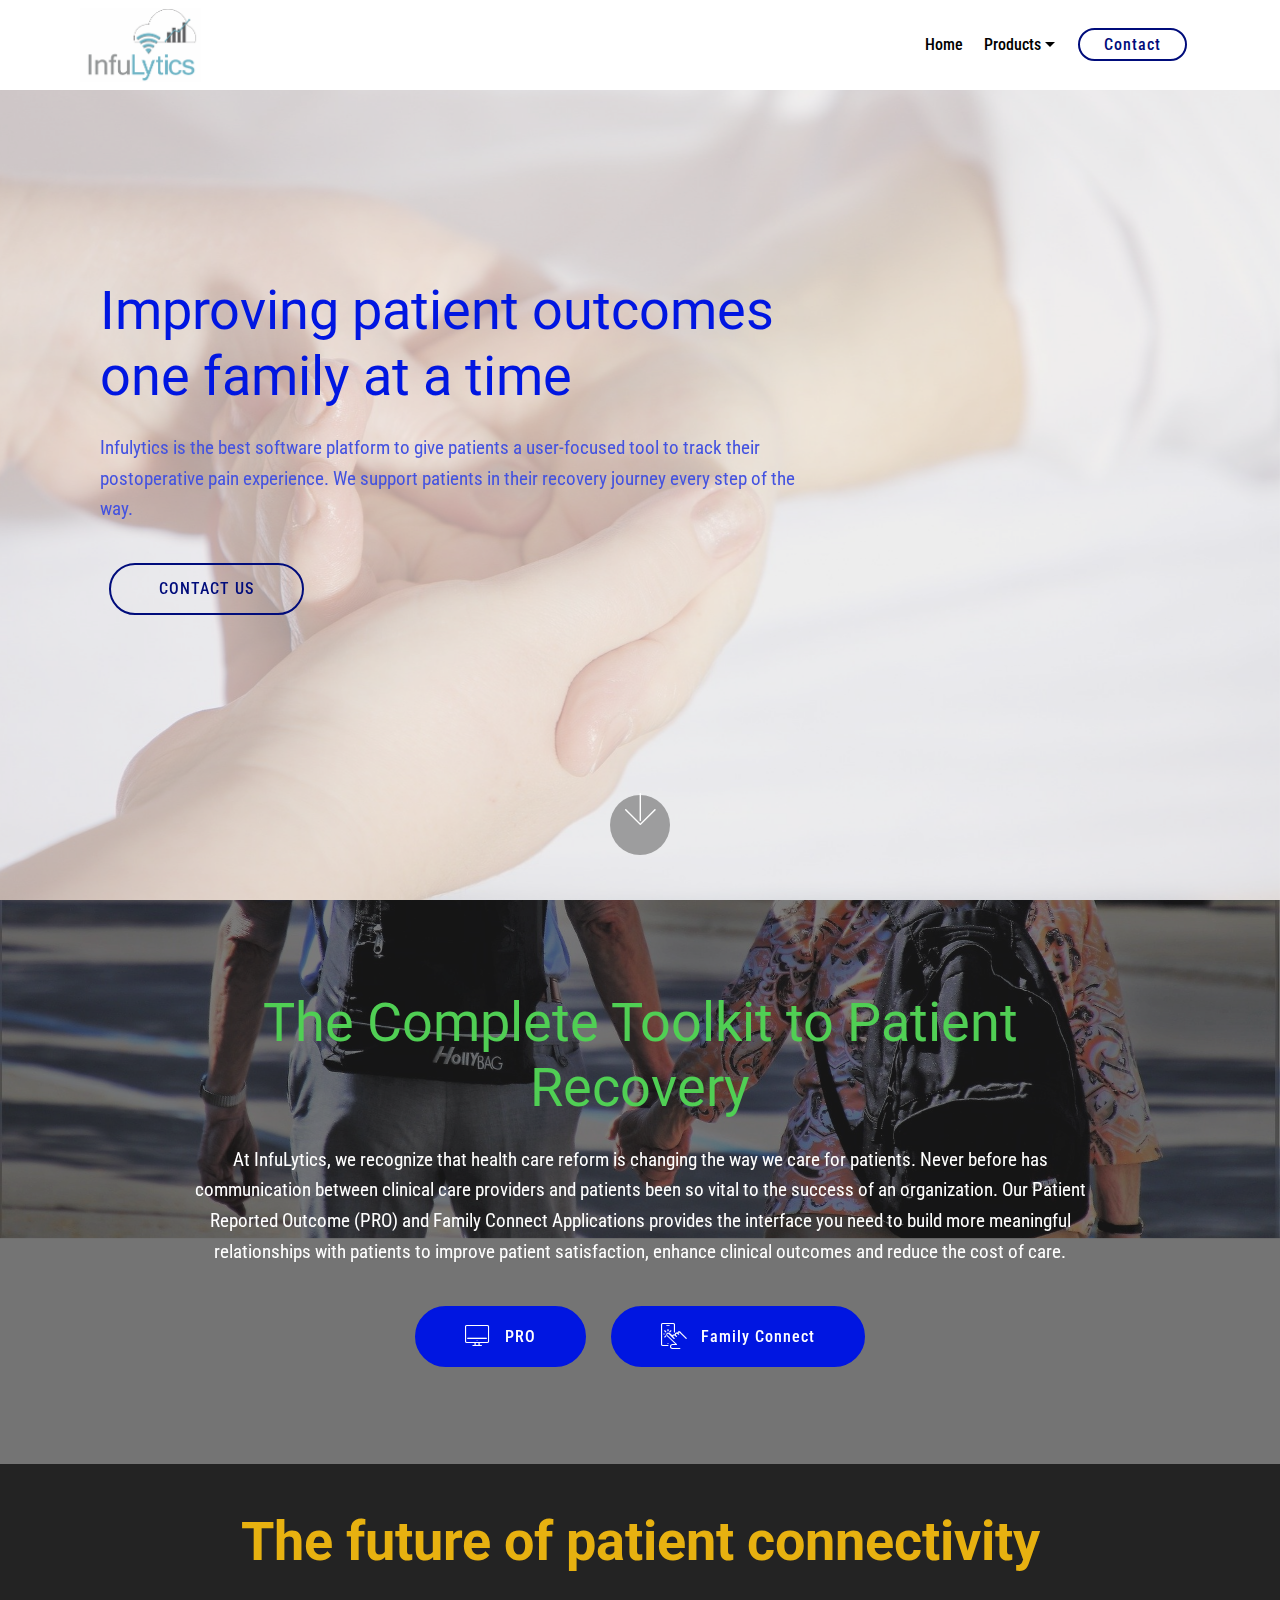
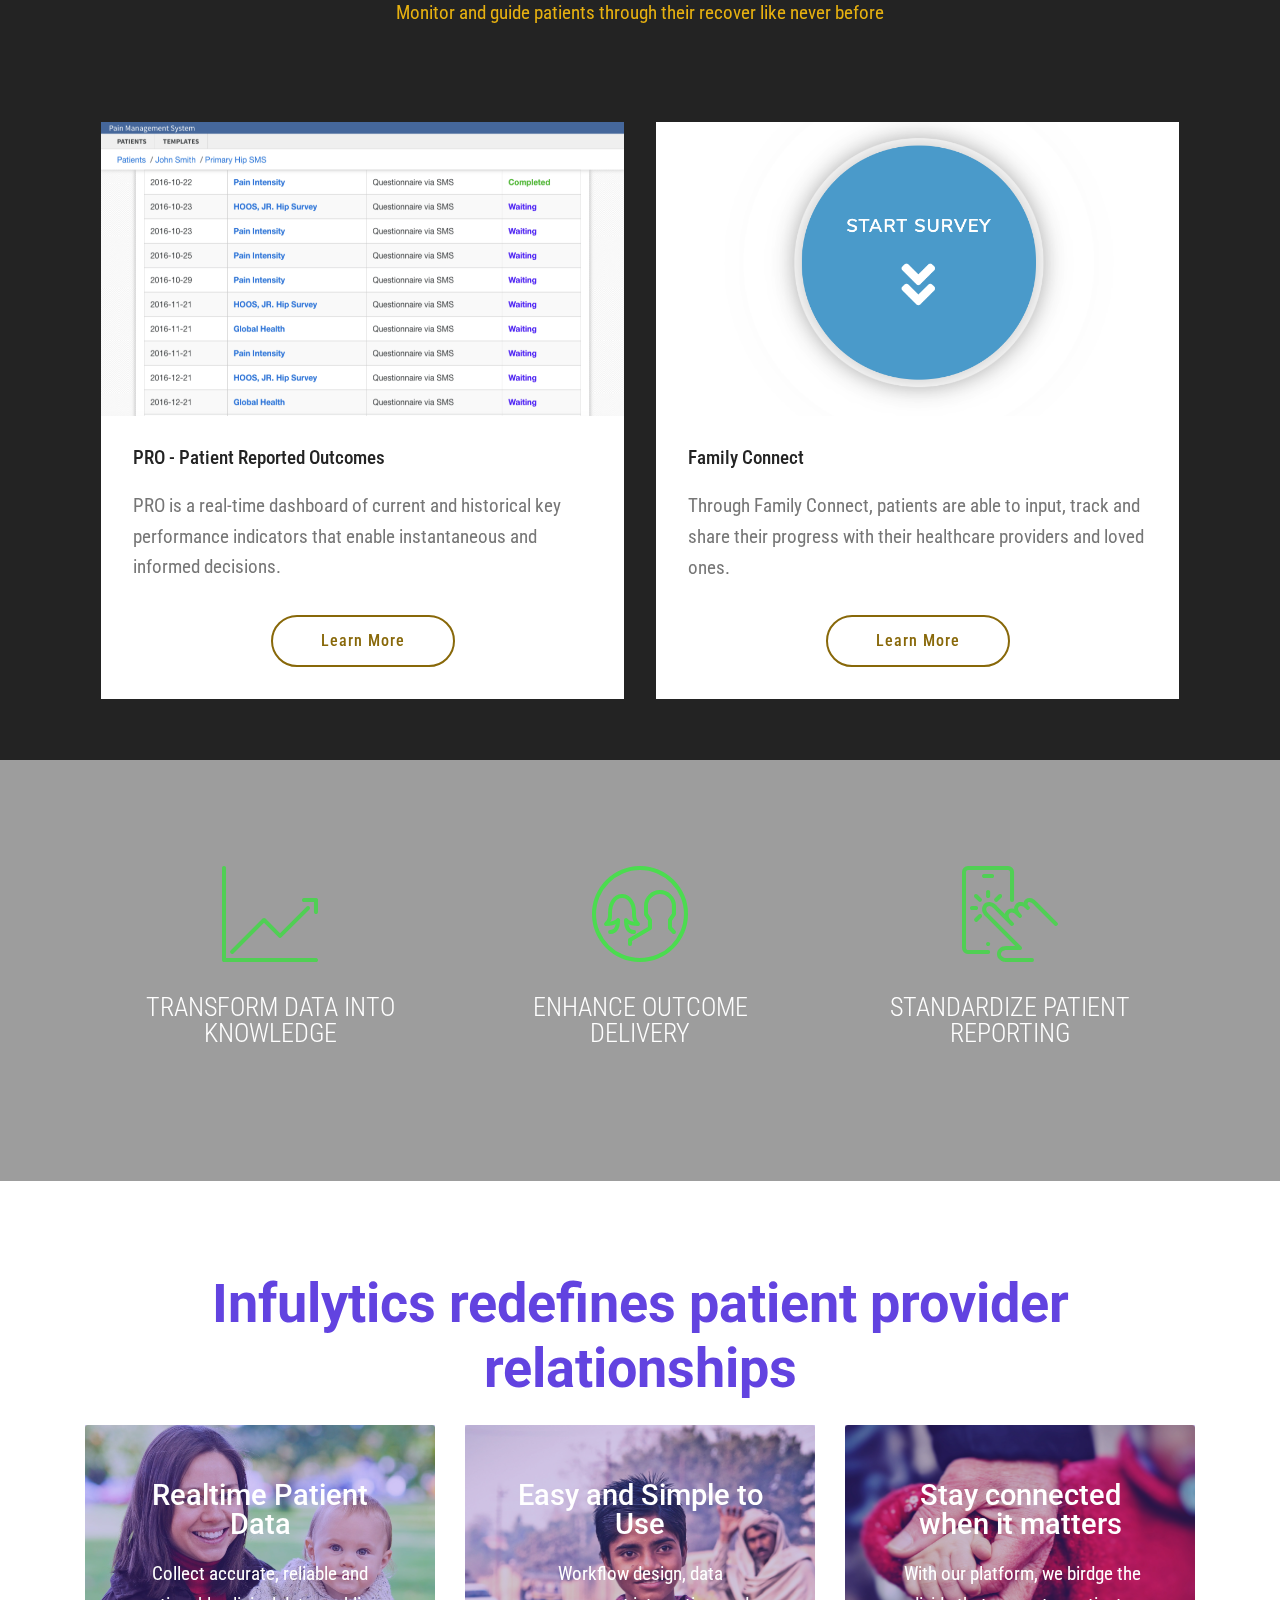
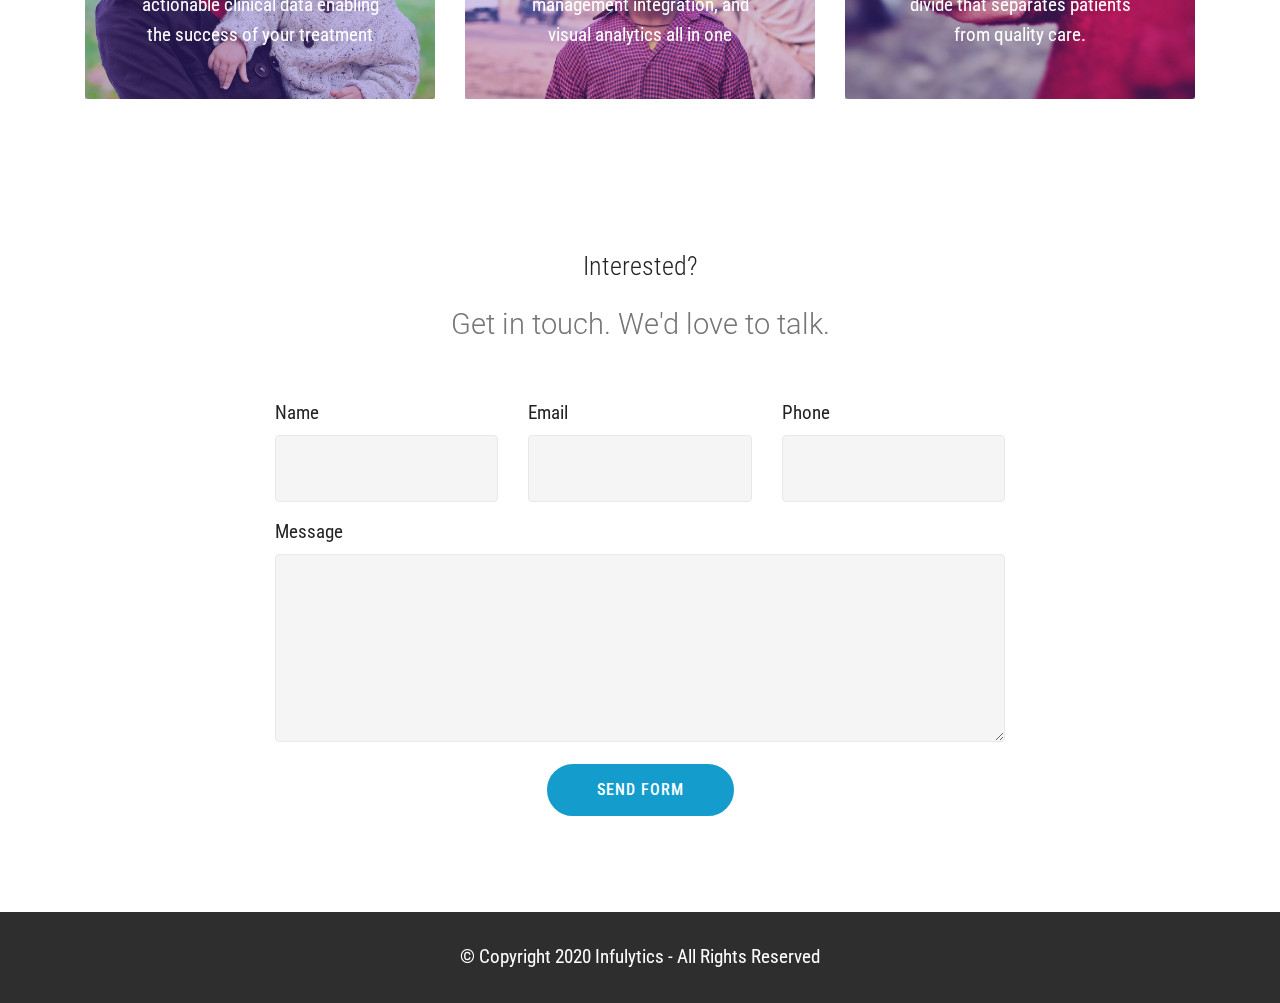
==== index.html @ 62880815 "aesthetic fix" ====
<!DOCTYPE html>
<html  >
<head>
  <!-- Site made with Mobirise Website Builder v4.12.1, https://mobirise.com -->
  <meta charset="UTF-8">
  <meta http-equiv="X-UA-Compatible" content="IE=edge">
  <meta name="generator" content="Mobirise v4.12.1, mobirise.com">
  <meta name="viewport" content="width=device-width, initial-scale=1, minimum-scale=1">
  <link rel="shortcut icon" href="assets/images/2018-06-06-21-17-10-1-111x49.png" type="image/x-icon">
  <meta name="description" content="">
  
  <title>Home</title>
  <link rel="stylesheet" href="assets/web/assets/mobirise-icons/mobirise-icons.css">
  <link rel="stylesheet" href="assets/bootstrap/css/bootstrap.min.css">
  <link rel="stylesheet" href="assets/bootstrap/css/bootstrap-grid.min.css">
  <link rel="stylesheet" href="assets/bootstrap/css/bootstrap-reboot.min.css">
  <link rel="stylesheet" href="assets/tether/tether.min.css">
  <link rel="stylesheet" href="assets/dropdown/css/style.css">
  <link rel="stylesheet" href="assets/theme/css/style.css">
  <link rel="preload" as="style" href="assets/mobirise/css/mbr-additional.css"><link rel="stylesheet" href="assets/mobirise/css/mbr-additional.css" type="text/css">
  
  
  
</head>
<body>

<!-- Analytics -->
<!-- Global site tag (gtag.js) - Google Analytics -->
<script async src="https://www.googletagmanager.com/gtag/js?id=UA-146229947-1"></script>
<script>
  window.dataLayer = window.dataLayer || [];
  function gtag(){dataLayer.push(arguments);}
  gtag('js', new Date());

  gtag('config', 'UA-146229947-1');
</script>

<!-- /Analytics -->


  <section class="menu cid-rr8KXM3dOn" once="menu" id="menu2-5">

    

    <nav class="navbar navbar-expand beta-menu navbar-dropdown align-items-center navbar-fixed-top navbar-toggleable-sm">
        <button class="navbar-toggler navbar-toggler-right" type="button" data-toggle="collapse" data-target="#navbarSupportedContent" aria-controls="navbarSupportedContent" aria-expanded="false" aria-label="Toggle navigation">
            <div class="hamburger">
                <span></span>
                <span></span>
                <span></span>
                <span></span>
            </div>
        </button>
        <div class="menu-logo">
            <div class="navbar-brand">
                <span class="navbar-logo">
                    <a href="https://infulytics.com/index.html">
                        <img src="assets/images/picture1.png" alt="Mobirise" title="" style="height: 4.6rem;">
                    </a>
                </span>
                
            </div>
        </div>
        <div class="collapse navbar-collapse" id="navbarSupportedContent">
            <ul class="navbar-nav nav-dropdown" data-app-modern-menu="true"><li class="nav-item">
                    <a class="nav-link link text-black display-4" href="index.html">
                        Home</a>
                </li>
                <li class="nav-item dropdown">
                    <a class="nav-link link text-black dropdown-toggle display-4" href="Product.html" data-toggle="dropdown-submenu" aria-expanded="false">Products</a><div class="dropdown-menu"><a class="text-black dropdown-item display-4" href="PRO.html">PRO</a><a class="text-black dropdown-item display-4" href="Family Connect.html">Family Connect</a></div>
                </li></ul>
            <div class="navbar-buttons mbr-section-btn"><a class="btn btn-sm btn-secondary-outline display-4" href="index.html#form1-1i">Contact</a></div>
        </div>
    </nav>
</section>

<section class="engine"><a href="https://mobirise.info/w">free html5 templates</a></section><section class="header9 cid-rr8KLVEn9S mbr-fullscreen mbr-parallax-background" id="header9-3">

    

    <div class="mbr-overlay" style="opacity: 0.6; background-color: rgb(239, 239, 239);">
    </div>

    <div class="container">
        <div class="media-container-column mbr-white col-lg-8 col-md-10">
            <h1 class="mbr-section-title align-left mbr-bold pb-3 mbr-fonts-style display-1"><span style="font-weight: normal;">Improving patient outcomes one family at a time</span></h1>
            
            <p class="mbr-text align-left pb-3 mbr-fonts-style display-7">Infulytics is the best software platform to give patients a user-focused tool to track their postoperative pain experience. We support patients in their recovery journey every step of the way.
<br></p>
            <div class="mbr-section-btn align-left"><a class="btn btn-md btn-secondary-outline display-4" href="index.html#form1-1i">CONTACT US</a></div>
        </div>
    </div>

    <div class="mbr-arrow hidden-sm-down" aria-hidden="true">
        <a href="#next">
            <i class="mbri-down mbr-iconfont"></i>
        </a>
    </div>
</section>

<section class="header1 cid-rRUVZagbLN mbr-parallax-background" id="header1-1d">

    

    <div class="mbr-overlay" style="opacity: 0.6; background-color: rgb(35, 35, 35);">
    </div>

    <div class="container">
        <div class="row justify-content-md-center">
            <div class="mbr-white col-md-10">
                <h1 class="mbr-section-title align-center mbr-bold pb-3 mbr-fonts-style display-1"><span style="font-weight: normal;">The Complete Toolkit to Patient Recovery</span></h1>
                
                <p class="mbr-text align-center pb-3 mbr-fonts-style display-7">
                    At InfuLytics, we recognize that health care reform is changing the way we care for patients. Never before has communication between clinical care providers and patients been so vital to the success of an organization. Our Patient Reported Outcome (PRO) and Family Connect Applications provides the interface you need to build more meaningful relationships with patients to improve patient satisfaction, enhance clinical outcomes and reduce the cost of care.
                </p>
                <div class="mbr-section-btn align-center"><a class="btn btn-md btn-secondary display-4" href="PRO.html"><span class="mbri-desktop mbr-iconfont mbr-iconfont-btn"></span>
                        PRO</a> <a class="btn btn-md btn-secondary display-4" href="Family Connect.html"><span class="mbri-touch mbr-iconfont mbr-iconfont-btn"></span>
                        Family Connect</a></div>
            </div>
        </div>
    </div>

</section>

<section class="header1 cid-rRUX3to2kX" id="header16-1e">

    

    

    <div class="container">
        <div class="row justify-content-md-center">
            <div class="col-md-10 align-center">
                <h1 class="mbr-section-title mbr-bold pb-3 mbr-fonts-style display-1">The future of patient connectivity</h1>
                
                <p class="mbr-text pb-3 mbr-fonts-style display-7">
                    Monitor and guide patients through their recover like never before</p>
                
            </div>
        </div>
    </div>

</section>

<section class="features3 cid-rRUQeZO8b0" id="features3-1a">

    

    
    <div class="container">
        <div class="media-container-row">
            <div class="card p-3 col-12 col-md-6">
                <div class="card-wrapper">
                    <div class="card-img">
                        <img src="assets/images/screen-shot-2016-10-22-at-9.08.20-am-2-1014x585.png" alt="Mobirise" title="">
                    </div>
                    <div class="card-box">
                        <h4 class="card-title mbr-fonts-style display-7">
                            PRO - Patient Reported Outcomes</h4>
                        <p class="mbr-text mbr-fonts-style display-7">
                            PRO is a real-time dashboard of current and historical key performance indicators that enable instantaneous and informed decisions.
                        </p>
                    </div>
                    <div class="mbr-section-btn text-center"><a href="PRO.html" class="btn btn-danger-outline display-4">
                            Learn More
                        </a></div>
                </div>
            </div>

            <div class="card p-3 col-12 col-md-6">
                <div class="card-wrapper">
                    <div class="card-img">
                        <img src="assets/images/screen-shot-2020-02-29-at-12.36.49-pm-1.png" alt="Mobirise" title="">
                    </div>
                    <div class="card-box">
                        <h4 class="card-title mbr-fonts-style display-7">
                            Family Connect</h4>
                        <p class="mbr-text mbr-fonts-style display-7">
                            Through Family Connect, patients are able to input, track and share their progress with their healthcare providers and loved ones.
                        </p>
                    </div>
                    <div class="mbr-section-btn text-center"><a href="Family Connect.html" class="btn btn-danger-outline display-4">
                            Learn More
                        </a></div>
                </div>
            </div>

            

            
        </div>
    </div>
</section>

<section class="features1 cid-rr9amu2o70 mbr-parallax-background" id="features1-17">
    
    

    <div class="mbr-overlay" style="opacity: 0.4; background-color: rgb(35, 35, 35);">
    </div>
    <div class="container">
        <div class="media-container-row">

            <div class="card p-3 col-12 col-md-6 col-lg-4">
                <div class="card-img pb-3">
                    <span class="mbr-iconfont mbri-growing-chart" style="color: rgb(80, 207, 84); fill: rgb(80, 207, 84);"></span>
                </div>
                <div class="card-box">
                    <h4 class="card-title py-3 mbr-fonts-style display-2">
                        TRANSFORM DATA INTO KNOWLEDGE</h4>
                    
                </div>
            </div>

            <div class="card p-3 col-12 col-md-6 col-lg-4">
                <div class="card-img pb-3">
                    <span class="mbr-iconfont mbri-users" style="color: rgb(75, 220, 79); fill: rgb(75, 220, 79);"></span>
                </div>
                <div class="card-box">
                    <h4 class="card-title py-3 mbr-fonts-style display-2">
                        ENHANCE OUTCOME <br>DELIVERY</h4>
                    
                </div>
            </div>

            <div class="card p-3 col-12 col-md-6 col-lg-4">
                <div class="card-img pb-3">
                    <span class="mbr-iconfont mbri-touch" style="color: rgb(80, 207, 84); fill: rgb(80, 207, 84);"></span>
                </div>
                <div class="card-box">
                    <h4 class="card-title py-3 mbr-fonts-style display-2">
                        STANDARDIZE PATIENT REPORTING</h4>
                    
                </div>
            </div>

            

        </div>

    </div>

</section>

<section class="features13 cid-rRV061JIMF" id="features13-1f">

    

    
    <div class="container">
        <h2 class="mbr-section-title pb-3 mbr-fonts-style align-center display-1"><strong>Infulytics redefines patient provider relationships</strong></h2>

        <div class="media-container-row">
            <div class="card col-12 col-md-6 align-center col-lg-4">
                <div class="card-wrap">
                    <div class="card-img">
                        <img src="assets/images/mbr-4.jpeg" alt="Mobirise" title="">
                    </div>
                    <div class="card-box p-5">
                        <h4 class="card-title py-2 mbr-fonts-style align-center mbr-white display-5">
                            Realtime Patient Data</h4>
                        <p class="mbr-text mbr-fonts-style mbr-white display-7">
                            Collect accurate, reliable and actionable clinical data enabling the success of your treatment</p>
                    </div>
                </div>
            </div>
            <div class="card col-12 col-md-6 align-center col-lg-4">
                <div class="card-wrap">
                    <div class="card-img">
                        <img src="assets/images/mbr-7.jpeg" alt="Mobirise" title="">
                    </div>
                    <div class="card-box p-5">
                        <h4 class="card-title py-2 mbr-fonts-style align-center mbr-white display-5">
                            Easy and Simple to Use
                        </h4>
                        <p class="mbr-text mbr-fonts-style mbr-white display-7">Workflow design, data management integration, and visual analytics all in one</p>
                    </div>
                </div>
            </div>
            <div class="card col-12 col-md-6 align-center col-lg-4">
                <div class="card-wrap">
                    <div class="card-img">
                        <img src="assets/images/mbr-7.jpg" alt="Mobirise" title="">
                    </div>
                    <div class="card-box p-5">
                        <h4 class="card-title py-2 mbr-fonts-style align-center mbr-white display-5">
                            Stay connected when it matters</h4>
                        <p class="mbr-text mbr-fonts-style mbr-white display-7">&nbsp;With our platform, we birdge the divide that separates patients from quality care.</p>
                    </div>
                </div>
            </div>    
        </div>
    </div>
</section>

<section class="mbr-section form1 cid-rRV2FHgywd" id="form1-1i">

    

    
    <div class="container">
        <div class="row justify-content-center">
            <div class="title col-12 col-lg-8">
                <h2 class="mbr-section-title align-center pb-3 mbr-fonts-style display-2">
                    Interested?</h2>
                <h3 class="mbr-section-subtitle align-center mbr-light pb-3 mbr-fonts-style display-5">
                    Get in touch. We'd love to talk.</h3>
            </div>
        </div>
    </div>
    <div class="container">
        <div class="row justify-content-center">
            <div class="media-container-column col-lg-8" data-form-type="formoid">
                <!---Formbuilder Form--->
                <form action="https://mobirise.com/" method="POST" class="mbr-form form-with-styler" data-form-title="Mobirise Form"><input type="hidden" name="email" data-form-email="true" value="O92PDBoEenoltaR075zNRaI3bRdraeuJLeWMNO1EUYQQLKrNX79NHbzyWG5lBrFcS4zFtvOcK0eKwXnm/3WS75h9vu/qpeCTushYBMeMC6JmTvo92oGvqoxDm3yn6Ur8">
                    <div class="row row-sm-offset">
                        <div hidden="hidden" data-form-alert="" class="alert alert-success col-12">Thanks for filling out the form!</div>
                        <div hidden="hidden" data-form-alert-danger="" class="alert alert-danger col-12">
                        </div>
                    </div>
                    <div class="dragArea row row-sm-offset">
                        <div class="col-md-4  form-group" data-for="name">
                            <label for="name-form1-1i" class="form-control-label mbr-fonts-style display-7">Name</label>
                            <input type="text" name="name" data-form-field="Name" required="required" class="form-control display-7" id="name-form1-1i">
                        </div>
                        <div class="col-md-4  form-group" data-for="email">
                            <label for="email-form1-1i" class="form-control-label mbr-fonts-style display-7">Email</label>
                            <input type="email" name="email" data-form-field="Email" required="required" class="form-control display-7" id="email-form1-1i">
                        </div>
                        <div data-for="phone" class="col-md-4  form-group">
                            <label for="phone-form1-1i" class="form-control-label mbr-fonts-style display-7">Phone</label>
                            <input type="tel" name="phone" data-form-field="Phone" class="form-control display-7" id="phone-form1-1i">
                        </div>
                        <div data-for="message" class="col-md-12 form-group">
                            <label for="message-form1-1i" class="form-control-label mbr-fonts-style display-7">Message</label>
                            <textarea name="message" data-form-field="Message" class="form-control display-7" id="message-form1-1i"></textarea>
                        </div>
                        <div class="col-md-12 input-group-btn align-center">
                            <button type="submit" class="btn btn-primary btn-form display-4">SEND FORM</button>
                        </div>
                    </div>
                </form><!---Formbuilder Form--->
            </div>
        </div>
    </div>
</section>

<section once="footers" class="cid-rRVyWnnBLo" id="footer6-21">

    

    

    <div class="container">
        <div class="media-container-row align-center mbr-white">
            <div class="col-12">
                <p class="mbr-text mb-0 mbr-fonts-style display-7">
                    © Copyright 2020 Infulytics - All Rights Reserved
                </p>
            </div>
        </div>
    </div>
</section>


  <script src="assets/web/assets/jquery/jquery.min.js"></script>
  <script src="assets/popper/popper.min.js"></script>
  <script src="assets/bootstrap/js/bootstrap.min.js"></script>
  <script src="assets/smoothscroll/smooth-scroll.js"></script>
  <script src="assets/tether/tether.min.js"></script>
  <script src="assets/parallax/jarallax.min.js"></script>
  <script src="assets/dropdown/js/nav-dropdown.js"></script>
  <script src="assets/dropdown/js/navbar-dropdown.js"></script>
  <script src="assets/touchswipe/jquery.touch-swipe.min.js"></script>
  <script src="assets/theme/js/script.js"></script>
  <script src="assets/formoid/formoid.min.js"></script>
  
  
</body>
</html>
---- assets/web/assets/mobirise-icons/mobirise-icons.css ----
@font-face {
  font-family: 'MobiriseIcons';
  src:  url('mobirise-icons.eot?spat4u');
  src:  url('mobirise-icons.eot?spat4u#iefix') format('embedded-opentype'),
    url('mobirise-icons.ttf?spat4u') format('truetype'),
    url('mobirise-icons.woff?spat4u') format('woff'),
    url('mobirise-icons.svg?spat4u#MobiriseIcons') format('svg');
  font-weight: normal;
  font-style: normal;
  font-display: swap;
}

[class^="mbri-"], [class*=" mbri-"] {
  /* use !important to prevent issues with browser extensions that change fonts */
  font-family: MobiriseIcons !important;
  speak: none;
  font-style: normal;
  font-weight: normal;
  font-variant: normal;
  text-transform: none;
  line-height: 1;

  /* Better Font Rendering =========== */
  -webkit-font-smoothing: antialiased;
  -moz-osx-font-smoothing: grayscale;
}

.mbri-add-submenu:before {
  content: "\e900";
}
.mbri-alert:before {
  content: "\e901";
}
.mbri-align-center:before {
  content: "\e902";
}
.mbri-align-justify:before {
  content: "\e903";
}
.mbri-align-left:before {
  content: "\e904";
}
.mbri-align-right:before {
  content: "\e905";
}
.mbri-android:before {
  content: "\e906";
}
.mbri-apple:before {
  content: "\e907";
}
.mbri-arrow-down:before {
  content: "\e908";
}
.mbri-arrow-next:before {
  content: "\e909";
}
.mbri-arrow-prev:before {
  content: "\e90a";
}
.mbri-arrow-up:before {
  content: "\e90b";
}
.mbri-bold:before {
  content: "\e90c";
}
.mbri-bookmark:before {
  content: "\e90d";
}
.mbri-bootstrap:before {
  content: "\e90e";
}
.mbri-briefcase:before {
  content: "\e90f";
}
.mbri-browse:before {
  content: "\e910";
}
.mbri-bulleted-list:before {
  content: "\e911";
}
.mbri-calendar:before {
  content: "\e912";
}
.mbri-camera:before {
  content: "\e913";
}
.mbri-cart-add:before {
  content: "\e914";
}
.mbri-cart-full:before {
  content: "\e915";
}
.mbri-cash:before {
  content: "\e916";
}
.mbri-change-style:before {
  content: "\e917";
}
.mbri-chat:before {
  content: "\e918";
}
.mbri-clock:before {
  content: "\e919";
}
.mbri-close:before {
  content: "\e91a";
}
.mbri-cloud:before {
  content: "\e91b";
}
.mbri-code:before {
  content: "\e91c";
}
.mbri-contact-form:before {
  content: "\e91d";
}
.mbri-credit-card:before {
  content: "\e91e";
}
.mbri-cursor-click:before {
  content: "\e91f";
}
.mbri-cust-feedback:before {
  content: "\e920";
}
.mbri-database:before {
  content: "\e921";
}
.mbri-delivery:before {
  content: "\e922";
}
.mbri-desktop:before {
  content: "\e923";
}
.mbri-devices:before {
  content: "\e924";
}
.mbri-down:before {
  content: "\e925";
}
.mbri-download:before {
  content: "\e989";
}
.mbri-drag-n-drop:before {
  content: "\e927";
}
.mbri-drag-n-drop2:before {
  content: "\e928";
}
.mbri-edit:before {
  content: "\e929";
}
.mbri-edit2:before {
  content: "\e92a";
}
.mbri-error:before {
  content: "\e92b";
}
.mbri-extension:before {
  content: "\e92c";
}
.mbri-features:before {
  content: "\e92d";
}
.mbri-file:before {
  content: "\e92e";
}
.mbri-flag:before {
  content: "\e92f";
}
.mbri-folder:before {
  content: "\e930";
}
.mbri-gift:before {
  content: "\e931";
}
.mbri-github:before {
  content: "\e932";
}
.mbri-globe:before {
  content: "\e933";
}
.mbri-globe-2:before {
  content: "\e934";
}
.mbri-growing-chart:before {
  content: "\e935";
}
.mbri-hearth:before {
  content: "\e936";
}
.mbri-help:before {
  content: "\e937";
}
.mbri-home:before {
  content: "\e938";
}
.mbri-hot-cup:before {
  content: "\e939";
}
.mbri-idea:before {
  content: "\e93a";
}
.mbri-image-gallery:before {
  content: "\e93b";
}
.mbri-image-slider:before {
  content: "\e93c";
}
.mbri-info:before {
  content: "\e93d";
}
.mbri-italic:before {
  content: "\e93e";
}
.mbri-key:before {
  content: "\e93f";
}
.mbri-laptop:before {
  content: "\e940";
}
.mbri-layers:before {
  content: "\e941";
}
.mbri-left-right:before {
  content: "\e942";
}
.mbri-left:before {
  content: "\e943";
}
.mbri-letter:before {
  content: "\e944";
}
.mbri-like:before {
  content: "\e945";
}
.mbri-link:before {
  content: "\e946";
}
.mbri-lock:before {
  content: "\e947";
}
.mbri-login:before {
  content: "\e948";
}
.mbri-logout:before {
  content: "\e949";
}
.mbri-magic-stick:before {
  content: "\e94a";
}
.mbri-map-pin:before {
  content: "\e94b";
}
.mbri-menu:before {
  content: "\e94c";
}
.mbri-mobile:before {
  content: "\e94d";
}
.mbri-mobile2:before {
  content: "\e94e";
}
.mbri-mobirise:before {
  content: "\e94f";
}
.mbri-more-horizontal:before {
  content: "\e950";
}
.mbri-more-vertical:before {
  content: "\e951";
}
.mbri-music:before {
  content: "\e952";
}
.mbri-new-file:before {
  content: "\e953";
}
.mbri-numbered-list:before {
  content: "\e954";
}
.mbri-opened-folder:before {
  content: "\e955";
}
.mbri-pages:before {
  content: "\e956";
}
.mbri-paper-plane:before {
  content: "\e957";
}
.mbri-paperclip:before {
  content: "\e958";
}
.mbri-photo:before {
  content: "\e959";
}
.mbri-photos:before {
  content: "\e95a";
}
.mbri-pin:before {
  content: "\e95b";
}
.mbri-play:before {
  content: "\e95c";
}
.mbri-plus:before {
  content: "\e95d";
}
.mbri-preview:before {
  content: "\e95e";
}
.mbri-print:before {
  content: "\e95f";
}
.mbri-protect:before {
  content: "\e960";
}
.mbri-question:before {
  content: "\e961";
}
.mbri-quote-left:before {
  content: "\e962";
}
.mbri-quote-right:before {
  content: "\e963";
}
.mbri-refresh:before {
  content: "\e964";
}
.mbri-responsive:before {
  content: "\e965";
}
.mbri-right:before {
  content: "\e966";
}
.mbri-rocket:before {
  content: "\e967";
}
.mbri-sad-face:before {
  content: "\e968";
}
.mbri-sale:before {
  content: "\e969";
}
.mbri-save:before {
  content: "\e96a";
}
.mbri-search:before {
  content: "\e96b";
}
.mbri-setting:before {
  content: "\e96c";
}
.mbri-setting2:before {
  content: "\e96d";
}
.mbri-setting3:before {
  content: "\e96e";
}
.mbri-share:before {
  content: "\e96f";
}
.mbri-shopping-bag:before {
  content: "\e970";
}
.mbri-shopping-basket:before {
  content: "\e971";
}
.mbri-shopping-cart:before {
  content: "\e972";
}
.mbri-sites:before {
  content: "\e973";
}
.mbri-smile-face:before {
  content: "\e974";
}
.mbri-speed:before {
  content: "\e975";
}
.mbri-star:before {
  content: "\e976";
}
.mbri-success:before {
  content: "\e977";
}
.mbri-sun:before {
  content: "\e978";
}
.mbri-sun2:before {
  content: "\e979";
}
.mbri-tablet:before {
  content: "\e97a";
}
.mbri-tablet-vertical:before {
  content: "\e97b";
}
.mbri-target:before {
  content: "\e97c";
}
.mbri-timer:before {
  content: "\e97d";
}
.mbri-to-ftp:before {
  content: "\e97e";
}
.mbri-to-local-drive:before {
  content: "\e97f";
}
.mbri-touch-swipe:before {
  content: "\e980";
}
.mbri-touch:before {
  content: "\e981";
}
.mbri-trash:before {
  content: "\e982";
}
.mbri-underline:before {
  content: "\e983";
}
.mbri-unlink:before {
  content: "\e984";
}
.mbri-unlock:before {
  content: "\e985";
}
.mbri-up-down:before {
  content: "\e986";
}
.mbri-up:before {
  content: "\e987";
}
.mbri-update:before {
  content: "\e988";
}
.mbri-upload:before {
 content: "\e926"; 
}
.mbri-user:before {
  content: "\e98a";
}
.mbri-user2:before {
  content: "\e98b";
}
.mbri-users:before {
  content: "\e98c";
}
.mbri-video:before {
  content: "\e98d";
}
.mbri-video-play:before {
  content: "\e98e";
}
.mbri-watch:before {
  content: "\e98f";
}
.mbri-website-theme:before {
  content: "\e990";
}
.mbri-wifi:before {
  content: "\e991";
}
.mbri-windows:before {
  content: "\e992";
}
.mbri-zoom-out:before {
  content: "\e993";
}
.mbri-redo:before {
  content: "\e994";
}
.mbri-undo:before {
  content: "\e995";
}
---- assets/dropdown/css/style.css ----
.navbar-dropdown {
  left: 0;
  padding: 0;
  position: absolute;
  right: 0;
  top: 0;
  transition: all 0.45s ease;
  z-index: 1030;
  background: #282828; }
  .navbar-dropdown .navbar-logo {
    margin-right: 0.8rem;
    transition: margin 0.3s ease-in-out;
    vertical-align: middle; }
    .navbar-dropdown .navbar-logo img {
      height: 3.125rem;
      transition: all 0.3s ease-in-out; }
    .navbar-dropdown .navbar-logo.mbr-iconfont {
      font-size: 3.125rem;
      line-height: 3.125rem; }
  .navbar-dropdown .navbar-caption {
    font-weight: 700;
    white-space: normal;
    vertical-align: -4px;
    line-height: 3.125rem !important; }
    .navbar-dropdown .navbar-caption, .navbar-dropdown .navbar-caption:hover {
      color: inherit;
      text-decoration: none; }
  .navbar-dropdown .mbr-iconfont + .navbar-caption {
    vertical-align: -1px; }
  .navbar-dropdown.navbar-fixed-top {
    position: fixed; }
  .navbar-dropdown .navbar-brand span {
    vertical-align: -4px; }
  .navbar-dropdown.bg-color.transparent {
    background: none; }
  .navbar-dropdown.navbar-short .navbar-brand {
    padding: 0.625rem 0; }
    .navbar-dropdown.navbar-short .navbar-brand span {
      vertical-align: -1px; }
  .navbar-dropdown.navbar-short .navbar-caption {
    line-height: 2.375rem !important;
    vertical-align: -2px; }
  .navbar-dropdown.navbar-short .navbar-logo {
    margin-right: 0.5rem; }
    .navbar-dropdown.navbar-short .navbar-logo img {
      height: 2.375rem; }
    .navbar-dropdown.navbar-short .navbar-logo.mbr-iconfont {
      font-size: 2.375rem;
      line-height: 2.375rem; }
  .navbar-dropdown.navbar-short .mbr-table-cell {
    height: 3.625rem; }
  .navbar-dropdown .navbar-close {
    left: 0.6875rem;
    position: fixed;
    top: 0.75rem;
    z-index: 1000; }
  .navbar-dropdown .hamburger-icon {
    content: "";
    display: inline-block;
    vertical-align: middle;
    width: 16px;
    -webkit-box-shadow: 0 -6px 0 1px #282828,0 0 0 1px #282828,0 6px 0 1px #282828;
    -moz-box-shadow: 0 -6px 0 1px #282828,0 0 0 1px #282828,0 6px 0 1px #282828;
    box-shadow: 0 -6px 0 1px #282828,0 0 0 1px #282828,0 6px 0 1px #282828; }

.dropdown-menu .dropdown-toggle[data-toggle="dropdown-submenu"]::after {
  border-bottom: 0.35em solid transparent;
  border-left: 0.35em solid;
  border-right: 0;
  border-top: 0.35em solid transparent;
  margin-left: 0.3rem; }

.dropdown-menu .dropdown-item:focus {
  outline: 0; }

.nav-dropdown {
  font-size: 0.75rem;
  font-weight: 500;
  height: auto !important; }
  .nav-dropdown .nav-btn {
    padding-left: 1rem; }
  .nav-dropdown .link {
    margin: .667em 1.667em;
    font-weight: 500;
    padding: 0;
    transition: color .2s ease-in-out; }
    .nav-dropdown .link.dropdown-toggle {
      margin-right: 2.583em; }
      .nav-dropdown .link.dropdown-toggle::after {
        margin-left: .25rem;
        border-top: 0.35em solid;
        border-right: 0.35em solid transparent;
        border-left: 0.35em solid transparent;
        border-bottom: 0; }
      .nav-dropdown .link.dropdown-toggle[aria-expanded="true"] {
        margin: 0;
        padding: 0.667em 3.263em  0.667em 1.667em; }
  .nav-dropdown .link::after,
  .nav-dropdown .dropdown-item::after {
    color: inherit; }
  .nav-dropdown .btn {
    font-size: 0.75rem;
    font-weight: 700;
    letter-spacing: 0;
    margin-bottom: 0;
    padding-left: 1.25rem;
    padding-right: 1.25rem; }
  .nav-dropdown .dropdown-menu {
    border-radius: 0;
    border: 0;
    left: 0;
    margin: 0;
    padding-bottom: 1.25rem;
    padding-top: 1.25rem;
    position: relative; }
  .nav-dropdown .dropdown-submenu {
    margin-left: 0.125rem;
    top: 0; }
  .nav-dropdown .dropdown-item {
    font-weight: 500;
    line-height: 2;
    padding: 0.3846em 4.615em 0.3846em 1.5385em;
    position: relative;
    transition: color .2s ease-in-out, background-color .2s ease-in-out; }
    .nav-dropdown .dropdown-item::after {
      margin-top: -0.3077em;
      position: absolute;
      right: 1.1538em;
      top: 50%; }
    .nav-dropdown .dropdown-item:focus, .nav-dropdown .dropdown-item:hover {
      background: none; }

@media (max-width: 767px) {
  .nav-dropdown.navbar-toggleable-sm {
    bottom: 0;
    display: none;
    left: 0;
    overflow-x: hidden;
    position: fixed;
    top: 0;
    transform: translateX(-100%);
    -ms-transform: translateX(-100%);
    -webkit-transform: translateX(-100%);
    width: 18.75rem;
    z-index: 999; } }
.nav-dropdown.navbar-toggleable-xl {
  bottom: 0;
  display: none;
  left: 0;
  overflow-x: hidden;
  position: fixed;
  top: 0;
  transform: translateX(-100%);
  -ms-transform: translateX(-100%);
  -webkit-transform: translateX(-100%);
  width: 18.75rem;
  z-index: 999; }

.nav-dropdown-sm {
  display: block !important;
  overflow-x: hidden;
  overflow: auto;
  padding-top: 3.875rem; }
  .nav-dropdown-sm::after {
    content: "";
    display: block;
    height: 3rem;
    width: 100%; }
  .nav-dropdown-sm.collapse.in ~ .navbar-close {
    display: block !important; }
  .nav-dropdown-sm.collapsing, .nav-dropdown-sm.collapse.in {
    transform: translateX(0);
    -ms-transform: translateX(0);
    -webkit-transform: translateX(0);
    transition: all 0.25s ease-out;
    -webkit-transition: all 0.25s ease-out;
    background: #282828; }
  .nav-dropdown-sm.collapsing[aria-expanded="false"] {
    transform: translateX(-100%);
    -ms-transform: translateX(-100%);
    -webkit-transform: translateX(-100%); }
  .nav-dropdown-sm .nav-item {
    display: block;
    margin-left: 0 !important;
    padding-left: 0; }
  .nav-dropdown-sm .link,
  .nav-dropdown-sm .dropdown-item {
    border-top: 1px dotted rgba(255, 255, 255, 0.1);
    font-size: 0.8125rem;
    line-height: 1.6;
    margin: 0 !important;
    padding: 0.875rem 2.4rem 0.875rem 1.5625rem !important;
    position: relative;
    white-space: normal; }
    .nav-dropdown-sm .link:focus, .nav-dropdown-sm .link:hover,
    .nav-dropdown-sm .dropdown-item:focus,
    .nav-dropdown-sm .dropdown-item:hover {
      background: rgba(0, 0, 0, 0.2) !important;
      color: #c0a375; }
  .nav-dropdown-sm .nav-btn {
    position: relative;
    padding: 1.5625rem 1.5625rem 0 1.5625rem; }
    .nav-dropdown-sm .nav-btn::before {
      border-top: 1px dotted rgba(255, 255, 255, 0.1);
      content: "";
      left: 0;
      position: absolute;
      top: 0;
      width: 100%; }
    .nav-dropdown-sm .nav-btn + .nav-btn {
      padding-top: 0.625rem; }
      .nav-dropdown-sm .nav-btn + .nav-btn::before {
        display: none; }
  .nav-dropdown-sm .btn {
    padding: 0.625rem 0; }
  .nav-dropdown-sm .dropdown-toggle[data-toggle="dropdown-submenu"]::after {
    margin-left: .25rem;
    border-top: 0.35em solid;
    border-right: 0.35em solid transparent;
    border-left: 0.35em solid transparent;
    border-bottom: 0; }
  .nav-dropdown-sm .dropdown-toggle[data-toggle="dropdown-submenu"][aria-expanded="true"]::after {
    border-top: 0;
    border-right: 0.35em solid transparent;
    border-left: 0.35em solid transparent;
    border-bottom: 0.35em solid; }
  .nav-dropdown-sm .dropdown-menu {
    margin: 0;
    padding: 0;
    position: relative;
    top: 0;
    left: 0;
    width: 100%;
    border: 0;
    float: none;
    border-radius: 0;
    background: none; }
  .nav-dropdown-sm .dropdown-submenu {
    left: 100%;
    margin-left: 0.125rem;
    margin-top: -1.25rem;
    top: 0; }

.navbar-toggleable-sm .nav-dropdown .dropdown-menu {
  position: absolute; }

.navbar-toggleable-sm .nav-dropdown .dropdown-submenu {
  left: 100%;
  margin-left: 0.125rem;
  margin-top: -1.25rem;
  top: 0; }

.navbar-toggleable-sm.opened .nav-dropdown .dropdown-menu {
  position: relative; }

.navbar-toggleable-sm.opened .nav-dropdown .dropdown-submenu {
  left: 0;
  margin-left: 00rem;
  margin-top: 0rem;
  top: 0; }

.is-builder .nav-dropdown.collapsing {
  transition: none !important; }

/*# sourceMappingURL=style.css.map */
---- assets/theme/css/style.css ----
/*!
 * Mobirise v4 theme (https://mobirise.com/)
 * Copyright 2017 Mobirise
 */
section {
  background-color: #eeeeee; }

body {
  font-style: normal;
  line-height: 1.5; }

section,
.container,
.container-fluid {
  position: relative;
  word-wrap: break-word; }

a.mbr-iconfont:hover {
  text-decoration: none; }

.article .lead p,
.article .lead ul,
.article .lead ol,
.article .lead pre,
.article .lead blockquote {
  margin-bottom: 0; }

ul,
ol,
pre,
blockquote {
  margin-bottom: 2.3125rem; }

pre {
  background: #f4f4f4;
  padding: 10px 24px;
  white-space: pre-wrap; }

.inactive {
  -webkit-user-select: none;
  -moz-user-select: none;
  -ms-user-select: none;
  user-select: none;
  pointer-events: none;
  -webkit-user-drag: none;
  user-drag: none; }

.mbr-section__comments .row {
  justify-content: center;
  -webkit-justify-content: center; }

a {
  font-style: normal;
  font-weight: 400;
  cursor: pointer; }
  a, a:hover {
    text-decoration: none; }

figure {
  margin-bottom: 0; }

body {
  color: #232323; }

h1,
h2,
h3,
h4,
h5,
h6,
.h1,
.h2,
.h3,
.h4,
.h5,
.h6,
.display-1,
.display-2,
.display-3,
.display-4 {
  line-height: 1;
  word-break: break-word;
  word-wrap: break-word; }

.mbr-section-title {
  font-style: normal;
  line-height: 1.2; }

.mbr-section-subtitle {
  line-height: 1.3; }

.mbr-text {
  font-style: normal;
  line-height: 1.6; }

b,
strong {
  font-weight: bold; }

blockquote {
  padding: 10px 0 10px 20px;
  position: relative;
  border-left: 2px solid;
  border-color: #ff3366; }

input:-webkit-autofill, input:-webkit-autofill:hover, input:-webkit-autofill:focus, input:-webkit-autofill:active {
  transition-delay: 9999s;
  transition-property: background-color, color; }

textarea[type='hidden'] {
  display: none; }

body {
  position: relative; }

section {
  background-position: 50% 50%;
  background-repeat: no-repeat;
  background-size: cover; }
  section .mbr-background-video,
  section .mbr-background-video-preview {
    position: absolute;
    bottom: 0;
    left: 0;
    right: 0;
    top: 0; }

.hidden {
  visibility: hidden; }

.mbr-z-index20 {
  z-index: 20; }

/*! Base colors */
.mbr-white {
  color: #ffffff; }

.mbr-black {
  color: #000000; }

.mbr-bg-white {
  background-color: #ffffff; }

.mbr-bg-black {
  background-color: #000000; }

/*! Text-aligns */
.align-left {
  text-align: left; }

.align-center {
  text-align: center; }

.align-right {
  text-align: right; }

@media (max-width: 767px) {
  .align-left,
  .align-center,
  .align-right,
  .mbr-section-btn,
  .mbr-section-title {
    text-align: center; } }
/*! Font-weight  */
.mbr-light {
  font-weight: 300; }

.mbr-regular {
  font-weight: 400; }

.mbr-semibold {
  font-weight: 500; }

.mbr-bold {
  font-weight: 700; }

/*! Media  */
.media-size-item {
  -webkit-flex: 1 1 auto;
  -moz-flex: 1 1 auto;
  -ms-flex: 1 1 auto;
  -o-flex: 1 1 auto;
  flex: 1 1 auto; }

.media-content {
  -webkit-flex-basis: 100%;
  flex-basis: 100%; }

.media-container-row {
  display: -ms-flexbox;
  display: -webkit-flex;
  display: flex;
  -webkit-flex-direction: row;
  -ms-flex-direction: row;
  flex-direction: row;
  -webkit-flex-wrap: wrap;
  -ms-flex-wrap: wrap;
  flex-wrap: wrap;
  -webkit-justify-content: center;
  -ms-flex-pack: center;
  justify-content: center;
  -webkit-align-content: center;
  -ms-flex-line-pack: center;
  align-content: center;
  -webkit-align-items: start;
  -ms-flex-align: start;
  align-items: start; }
  .media-container-row .media-size-item {
    width: 400px; }

.media-container-column {
  display: -ms-flexbox;
  display: -webkit-flex;
  display: flex;
  -webkit-flex-direction: column;
  -ms-flex-direction: column;
  flex-direction: column;
  -webkit-flex-wrap: wrap;
  -ms-flex-wrap: wrap;
  flex-wrap: wrap;
  -webkit-justify-content: center;
  -ms-flex-pack: center;
  justify-content: center;
  -webkit-align-content: center;
  -ms-flex-line-pack: center;
  align-content: center;
  -webkit-align-items: stretch;
  -ms-flex-align: stretch;
  align-items: stretch; }
  .media-container-column > * {
    width: 100%; }

@media (min-width: 992px) {
  .media-container-row {
    -webkit-flex-wrap: nowrap;
    -ms-flex-wrap: nowrap;
    flex-wrap: nowrap; } }
figure {
  overflow: hidden; }

figure[mbr-media-size] {
  transition: width 0.1s; }

.mbr-figure img,
.mbr-figure iframe {
  display: block;
  width: 100%; }

.card {
  background-color: transparent;
  border: none; }

.card-box {
  width: 100%; }

.card-img {
  text-align: center;
  flex-shrink: 0;
  -webkit-flex-shrink: 0; }

.media {
  max-width: 100%;
  margin: 0 auto; }

.mbr-figure {
  -ms-flex-item-align: center;
  -ms-grid-row-align: center;
  -webkit-align-self: center;
  align-self: center; }

.media-container > div {
  max-width: 100%; }

.mbr-figure img,
.card-img img {
  width: 100%; }

@media (max-width: 991px) {
  .media-size-item {
    width: auto !important; }

  .media {
    width: auto; }

  .mbr-figure {
    width: 100% !important; } }
/*! Buttons */
.btn {
  font-weight: 500;
  border-width: 2px;
  font-style: normal;
  letter-spacing: 1px;
  margin: .4rem .8rem;
  white-space: normal;
  -webkit-transition: all .3s ease-in-out;
  -moz-transition: all .3s ease-in-out;
  transition: all .3s ease-in-out;
  display: inline-flex;
  align-items: center;
  justify-content: center;
  word-break: break-word;
  -webkit-align-items: center;
  -webkit-justify-content: center;
  display: -webkit-inline-flex; }

.btn-sm {
  font-weight: 500;
  letter-spacing: 1px;
  -webkit-transition: all .3s ease-in-out;
  -moz-transition: all .3s ease-in-out;
  transition: all .3s ease-in-out; }

.btn-md {
  font-weight: 500;
  letter-spacing: 1px;
  margin: .4rem .8rem !important;
  -webkit-transition: all .3s ease-in-out;
  -moz-transition: all .3s ease-in-out;
  transition: all .3s ease-in-out; }

.btn-lg {
  font-weight: 500;
  letter-spacing: 1px;
  margin: .4rem .8rem !important;
  -webkit-transition: all .3s ease-in-out;
  -moz-transition: all .3s ease-in-out;
  transition: all .3s ease-in-out; }

.mbr-section-btn {
  margin-left: -0.25rem;
  margin-right: -0.25rem;
  font-size: 0; }

nav .mbr-section-btn {
  margin-left: 0rem;
  margin-right: 0rem; }

.btn-form {
  border-radius: 0; }
  .btn-form:hover {
    cursor: pointer; }

/*! Btn icon margin */
.btn .mbr-iconfont,
.btn.btn-sm .mbr-iconfont {
  cursor: pointer;
  margin-right: 0.5rem; }

.btn.btn-md .mbr-iconfont,
.btn.btn-md .mbr-iconfont {
  margin-right: 0.8rem; }

.mbr-regular {
  font-weight: 400; }

.mbr-semibold {
  font-weight: 500; }

.mbr-bold {
  font-weight: 700; }

[type='submit'] {
  -webkit-appearance: none; }

/*! Full-screen */
.mbr-fullscreen .mbr-overlay {
  min-height: 100vh; }

.mbr-fullscreen {
  display: flex;
  display: -webkit-flex;
  display: -moz-flex;
  display: -ms-flex;
  display: -o-flex;
  align-items: center;
  -webkit-align-items: center;
  min-height: 100vh;
  padding-top: 3rem;
  padding-bottom: 3rem; }

/*! Map */
.map {
  height: 25rem;
  position: relative; }
  .map iframe {
    width: 100%;
    height: 100%; }

.mbr-overlay {
  background-color: #000;
  bottom: 0;
  left: 0;
  opacity: .5;
  position: absolute;
  right: 0;
  top: 0;
  z-index: 0;
  pointer-events: none; }

/* Form */
blockquote {
  font-style: italic;
  padding: 10px 0 10px 20px;
  font-size: 1.09rem;
  position: relative;
  border-width: 3px; }

.form-control {
  background-color: #f5f5f5;
  box-shadow: none;
  color: #565656;
  line-height: 1.43;
  min-height: 3.5em;
  padding: 1.07em .5em; }
  .form-control, .form-control:focus {
    border: 1px solid #e8e8e8; }
  .form-active .form-control:invalid {
    border-color: red; }

.form-control-label {
  position: relative;
  cursor: pointer;
  margin-bottom: .357em;
  padding: 0; }

.alert {
  color: #ffffff;
  border-radius: 0;
  border: 0;
  font-size: .875rem;
  line-height: 1.5;
  margin-bottom: 1.875rem;
  padding: 1.25rem;
  position: relative; }
  .alert.alert-form::after {
    background-color: inherit;
    bottom: -7px;
    content: "";
    display: block;
    height: 14px;
    left: 50%;
    margin-left: -7px;
    position: absolute;
    transform: rotate(45deg);
    width: 14px;
    -webkit-transform: rotate(45deg); }

.form-asterisk {
  font-family: initial;
  position: absolute;
  top: -2px;
  font-weight: normal; }

/*! Scroll to top arrow */
#scrollToTop a i:before {
  content: '';
  position: absolute;
  height: 40%;
  top: 25%;
  background: #fff;
  width: 2px;
  left: calc(50% - 1px); }
#scrollToTop a i:after {
  content: '';
  position: absolute;
  display: block;
  border-top: 2px solid #fff;
  border-right: 2px solid #fff;
  width: 40%;
  height: 40%;
  left: 30%;
  bottom: 30%;
  transform: rotate(135deg);
  -webkit-transform: rotate(135deg); }

.mbr-arrow-up {
  bottom: 25px;
  right: 90px;
  position: fixed;
  text-align: right;
  z-index: 5000;
  color: #ffffff;
  font-size: 32px;
  transform: rotate(180deg);
  -webkit-transform: rotate(180deg); }

.mbr-arrow-up a {
  background: rgba(0, 0, 0, 0.2);
  border-radius: 3px;
  color: #fff;
  display: inline-block;
  height: 60px;
  width: 60px;
  outline-style: none !important;
  position: relative;
  text-decoration: none;
  transition: all 0.3s ease-in-out;
  cursor: pointer;
  text-align: center; }
  .mbr-arrow-up a:hover {
    background-color: rgba(0, 0, 0, 0.4); }
  .mbr-arrow-up a i {
    line-height: 60px; }

.mbr-arrow-up-icon {
  display: block;
  color: #fff; }

.mbr-arrow-up-icon::before {
  content: '\203a';
  display: inline-block;
  font-family: serif;
  font-size: 32px;
  line-height: 1;
  font-style: normal;
  position: relative;
  top: 6px;
  left: -4px;
  -webkit-transform: rotate(-90deg);
  transform: rotate(-90deg); }

/*! Arrow Down */
.mbr-arrow {
  position: absolute;
  bottom: 45px;
  left: 50%;
  width: 60px;
  height: 60px;
  cursor: pointer;
  background-color: rgba(80, 80, 80, 0.5);
  border-radius: 50%;
  -webkit-transform: translateX(-50%);
  transform: translateX(-50%); }
  .mbr-arrow > a {
    display: inline-block;
    text-decoration: none;
    outline-style: none;
    -webkit-animation: arrowdown 1.7s ease-in-out infinite;
    animation: arrowdown 1.7s ease-in-out infinite; }
    .mbr-arrow > a > i {
      position: absolute;
      top: -2px;
      left: 15px;
      font-size: 2rem; }

@keyframes arrowdown {
  0% {
    transform: translateY(0px);
    -webkit-transform: translateY(0px); }
  50% {
    transform: translateY(-5px);
    -webkit-transform: translateY(-5px); }
  100% {
    transform: translateY(0px);
    -webkit-transform: translateY(0px); } }
@-webkit-keyframes arrowdown {
  0% {
    transform: translateY(0px);
    -webkit-transform: translateY(0px); }
  50% {
    transform: translateY(-5px);
    -webkit-transform: translateY(-5px); }
  100% {
    transform: translateY(0px);
    -webkit-transform: translateY(0px); } }
@media (max-width: 500px) {
  .mbr-arrow-up {
    left: 50%;
    right: auto;
    transform: translateX(-50%) rotate(180deg);
    -webkit-transform: translateX(-50%) rotate(180deg); } }
/*Gradients animation*/
@keyframes gradient-animation {
  from {
    background-position: 0% 100%;
    animation-timing-function: ease-in-out; }
  to {
    background-position: 100% 0%;
    animation-timing-function: ease-in-out; } }
@-webkit-keyframes gradient-animation {
  from {
    background-position: 0% 100%;
    animation-timing-function: ease-in-out; }
  to {
    background-position: 100% 0%;
    animation-timing-function: ease-in-out; } }
.bg-gradient {
  background-size: 200% 200%;
  animation: gradient-animation 5s infinite alternate;
  -webkit-animation: gradient-animation 5s infinite alternate; }

.menu .navbar-brand {
  display: -webkit-flex; }
  .menu .navbar-brand span {
    display: flex;
    display: -webkit-flex; }
  .menu .navbar-brand .navbar-caption-wrap {
    display: -webkit-flex; }
  .menu .navbar-brand .navbar-logo img {
    display: -webkit-flex; }
@media (min-width: 768px) and (max-width: 1023px) {
  .menu .navbar-toggleable-sm .navbar-nav {
    display: -webkit-box;
    display: -webkit-flex;
    display: -ms-flexbox; } }
@media (max-width: 1023px) {
  .menu .navbar-collapse {
    max-height: 93.5vh; }
    .menu .navbar-collapse.show {
      overflow: auto; } }
@media (min-width: 1024px) {
  .menu .navbar-nav.nav-dropdown {
    display: -webkit-flex; }
  .menu .navbar-toggleable-sm .navbar-collapse {
    display: -webkit-flex !important; }
  .menu .collapsed .navbar-collapse {
    max-height: 93.5vh; }
    .menu .collapsed .navbar-collapse.show {
      overflow: auto; } }
@media (max-width: 767px) {
  .menu .navbar-collapse {
    max-height: 80vh; } }

/* Others*/
.note-check a[data-value=Rubik] {
  font-style: normal; }

.mbr-arrow a {
  color: #ffffff; }

@media (max-width: 767px) {
  .mbr-arrow {
    display: none; } }
.navbar {
  display: -webkit-flex;
  -webkit-flex-wrap: wrap;
  -webkit-align-items: center;
  -webkit-justify-content: space-between; }

.navbar-collapse {
  -webkit-flex-basis: 100%;
  -webkit-flex-grow: 1;
  -webkit-align-items: center; }

.nav-dropdown .link {
  padding: 0.667em 1.667em !important;
  margin: 0 !important; }

.nav {
  display: -webkit-flex;
  -webkit-flex-wrap: wrap; }

.row {
  display: -webkit-flex;
  -webkit-flex-wrap: wrap; }

.justify-content-center {
  -webkit-justify-content: center; }

.form-inline {
  display: -webkit-flex;
  -webkit-flex-flow: row wrap;
  -webkit-align-items: center; }

.card-wrapper {
  -webkit-flex: 1; }

.carousel-control {
  z-index: 10;
  display: -webkit-flex;
  -webkit-align-items: center;
  -webkit-justify-content: center; }

.carousel-controls {
  display: -webkit-flex; }

.media {
  display: -webkit-flex; }

.form-group:focus {
  outline: none; }

.jq-selectbox__select {
  padding: 1.07em 0.5em;
  position: absolute;
  top: 0;
  left: 0;
  width: 100%; }

.jq-selectbox__dropdown {
  position: absolute;
  top: 100% !important;
  left: 0 !important;
  width: 100% !important; }

.jq-selectbox__trigger-arrow {
  transform: translateY(-50%); }

.jq-selectbox li {
  padding: 1.07em 0.5em; }

input[type='range'] {
  padding-left: 0 !important;
  padding-right: 0 !important; }

.modal-dialog,
.modal-content {
  height: 100%; }

.modal-dialog .carousel-inner {
  height: calc(100vh - 1.75rem); }
  @media (max-width: 575px) {
    .modal-dialog .carousel-inner {
      height: calc(100vh - 1rem); } }

.carousel-item {
  text-align: center; }

.carousel-item img {
  margin: auto; }

.navbar-toggler {
  -webkit-align-self: flex-start;
  -ms-flex-item-align: start;
  align-self: flex-start;
  padding: 0.25rem 0.75rem;
  font-size: 1.25rem;
  line-height: 1;
  background: transparent;
  border: 1px solid transparent;
  -webkit-border-radius: 0.25rem;
  border-radius: 0.25rem; }

.navbar-toggler:focus,
.navbar-toggler:hover {
  text-decoration: none; }

.navbar-toggler-icon {
  display: inline-block;
  width: 1.5em;
  height: 1.5em;
  vertical-align: middle;
  content: '';
  background: no-repeat center center;
  -webkit-background-size: 100% 100%;
  -o-background-size: 100% 100%;
  background-size: 100% 100%; }

.navbar-toggler-left {
  position: absolute;
  left: 1rem; }

.navbar-toggler-right {
  position: absolute;
  right: 1rem; }

@media (max-width: 575px) {
  .navbar-toggleable .navbar-nav .dropdown-menu {
    position: static;
    float: none; }

  .navbar-toggleable > .container {
    padding-right: 0;
    padding-left: 0; } }
@media (min-width: 576px) {
  .navbar-toggleable {
    -webkit-box-orient: horizontal;
    -webkit-box-direction: normal;
    -webkit-flex-direction: row;
    -ms-flex-direction: row;
    flex-direction: row;
    -webkit-flex-wrap: nowrap;
    -ms-flex-wrap: nowrap;
    flex-wrap: nowrap;
    -webkit-box-align: center;
    -webkit-align-items: center;
    -ms-flex-align: center;
    align-items: center; }

  .navbar-toggleable .navbar-nav {
    -webkit-box-orient: horizontal;
    -webkit-box-direction: normal;
    -webkit-flex-direction: row;
    -ms-flex-direction: row;
    flex-direction: row; }

  .navbar-toggleable .navbar-nav .nav-link {
    padding-right: 0.5rem;
    padding-left: 0.5rem; }

  .navbar-toggleable > .container {
    display: -webkit-box;
    display: -webkit-flex;
    display: -ms-flexbox;
    display: flex;
    -webkit-flex-wrap: nowrap;
    -ms-flex-wrap: nowrap;
    flex-wrap: nowrap;
    -webkit-box-align: center;
    -webkit-align-items: center;
    -ms-flex-align: center;
    align-items: center; }

  .navbar-toggleable .navbar-collapse {
    display: -webkit-box !important;
    display: -webkit-flex !important;
    display: -ms-flexbox !important;
    display: flex !important;
    width: 100%; }

  .navbar-toggleable .navbar-toggler {
    display: none; } }
@media (max-width: 767px) {
  .navbar-toggleable-sm .navbar-nav .dropdown-menu {
    position: static;
    float: none; }

  .navbar-toggleable-sm > .container {
    padding-right: 0;
    padding-left: 0; } }
@media (min-width: 768px) {
  .navbar-toggleable-sm {
    -webkit-box-orient: horizontal;
    -webkit-box-direction: normal;
    -webkit-flex-direction: row;
    -ms-flex-direction: row;
    flex-direction: row;
    -webkit-flex-wrap: nowrap;
    -ms-flex-wrap: nowrap;
    flex-wrap: nowrap;
    -webkit-box-align: center;
    -webkit-align-items: center;
    -ms-flex-align: center;
    align-items: center; }

  .navbar-toggleable-sm .navbar-nav {
    -webkit-box-orient: horizontal;
    -webkit-box-direction: normal;
    -webkit-flex-direction: row;
    -ms-flex-direction: row;
    flex-direction: row; }

  .navbar-toggleable-sm .navbar-nav .nav-link {
    padding-right: 0.5rem;
    padding-left: 0.5rem; }

  .navbar-toggleable-sm > .container {
    display: -webkit-box;
    display: -webkit-flex;
    display: -ms-flexbox;
    display: flex;
    -webkit-flex-wrap: nowrap;
    -ms-flex-wrap: nowrap;
    flex-wrap: nowrap;
    -webkit-box-align: center;
    -webkit-align-items: center;
    -ms-flex-align: center;
    align-items: center; }

  .navbar-toggleable-sm .navbar-collapse {
    display: none;
    width: 100%; }

  .navbar-toggleable-sm .navbar-toggler {
    display: none; } }
@media (max-width: 1023px) {
  .navbar-toggleable-md .navbar-nav .dropdown-menu {
    position: static;
    float: none; }

  .navbar-toggleable-md > .container {
    padding-right: 0;
    padding-left: 0; } }
@media (min-width: 1024px) {
  .navbar-toggleable-md {
    -webkit-box-orient: horizontal;
    -webkit-box-direction: normal;
    -webkit-flex-direction: row;
    -ms-flex-direction: row;
    flex-direction: row;
    -webkit-flex-wrap: nowrap;
    -ms-flex-wrap: nowrap;
    flex-wrap: nowrap;
    -webkit-box-align: center;
    -webkit-align-items: center;
    -ms-flex-align: center;
    align-items: center; }

  .navbar-toggleable-md .navbar-nav {
    -webkit-box-orient: horizontal;
    -webkit-box-direction: normal;
    -webkit-flex-direction: row;
    -ms-flex-direction: row;
    flex-direction: row; }

  .navbar-toggleable-md .navbar-nav .nav-link {
    padding-right: 0.5rem;
    padding-left: 0.5rem; }

  .navbar-toggleable-md > .container {
    display: -webkit-box;
    display: -webkit-flex;
    display: -ms-flexbox;
    display: flex;
    -webkit-flex-wrap: nowrap;
    -ms-flex-wrap: nowrap;
    flex-wrap: nowrap;
    -webkit-box-align: center;
    -webkit-align-items: center;
    -ms-flex-align: center;
    align-items: center; }

  .navbar-toggleable-md .navbar-collapse {
    display: -webkit-box !important;
    display: -webkit-flex !important;
    display: -ms-flexbox !important;
    display: flex !important;
    width: 100%; }

  .navbar-toggleable-md .navbar-toggler {
    display: none; } }
@media (max-width: 1199px) {
  .navbar-toggleable-lg .navbar-nav .dropdown-menu {
    position: static;
    float: none; }

  .navbar-toggleable-lg > .container {
    padding-right: 0;
    padding-left: 0; } }
@media (min-width: 1200px) {
  .navbar-toggleable-lg {
    -webkit-box-orient: horizontal;
    -webkit-box-direction: normal;
    -webkit-flex-direction: row;
    -ms-flex-direction: row;
    flex-direction: row;
    -webkit-flex-wrap: nowrap;
    -ms-flex-wrap: nowrap;
    flex-wrap: nowrap;
    -webkit-box-align: center;
    -webkit-align-items: center;
    -ms-flex-align: center;
    align-items: center; }

  .navbar-toggleable-lg .navbar-nav {
    -webkit-box-orient: horizontal;
    -webkit-box-direction: normal;
    -webkit-flex-direction: row;
    -ms-flex-direction: row;
    flex-direction: row; }

  .navbar-toggleable-lg .navbar-nav .nav-link {
    padding-right: 0.5rem;
    padding-left: 0.5rem; }

  .navbar-toggleable-lg > .container {
    display: -webkit-box;
    display: -webkit-flex;
    display: -ms-flexbox;
    display: flex;
    -webkit-flex-wrap: nowrap;
    -ms-flex-wrap: nowrap;
    flex-wrap: nowrap;
    -webkit-box-align: center;
    -webkit-align-items: center;
    -ms-flex-align: center;
    align-items: center; }

  .navbar-toggleable-lg .navbar-collapse {
    display: -webkit-box !important;
    display: -webkit-flex !important;
    display: -ms-flexbox !important;
    display: flex !important;
    width: 100%; }

  .navbar-toggleable-lg .navbar-toggler {
    display: none; } }
.navbar-toggleable-xl {
  -webkit-box-orient: horizontal;
  -webkit-box-direction: normal;
  -webkit-flex-direction: row;
  -ms-flex-direction: row;
  flex-direction: row;
  -webkit-flex-wrap: nowrap;
  -ms-flex-wrap: nowrap;
  flex-wrap: nowrap;
  -webkit-box-align: center;
  -webkit-align-items: center;
  -ms-flex-align: center;
  align-items: center; }

.navbar-toggleable-xl .navbar-nav .dropdown-menu {
  position: static;
  float: none; }

.navbar-toggleable-xl > .container {
  padding-right: 0;
  padding-left: 0; }

.navbar-toggleable-xl .navbar-nav {
  -webkit-box-orient: horizontal;
  -webkit-box-direction: normal;
  -webkit-flex-direction: row;
  -ms-flex-direction: row;
  flex-direction: row; }

.navbar-toggleable-xl .navbar-nav .nav-link {
  padding-right: 0.5rem;
  padding-left: 0.5rem; }

.navbar-toggleable-xl > .container {
  display: -webkit-box;
  display: -webkit-flex;
  display: -ms-flexbox;
  display: flex;
  -webkit-flex-wrap: nowrap;
  -ms-flex-wrap: nowrap;
  flex-wrap: nowrap;
  -webkit-box-align: center;
  -webkit-align-items: center;
  -ms-flex-align: center;
  align-items: center; }

.navbar-toggleable-xl .navbar-collapse {
  display: -webkit-box !important;
  display: -webkit-flex !important;
  display: -ms-flexbox !important;
  display: flex !important;
  width: 100%; }

.navbar-toggleable-xl .navbar-toggler {
  display: none; }

.card-img {
  width: auto; }

.menu .navbar.collapsed:not(.beta-menu) {
  flex-direction: column;
  -webkit-flex-direction: column; }

.carousel-item.active,
.carousel-item-next,
.carousel-item-prev {
  display: -webkit-box;
  display: -webkit-flex;
  display: -ms-flexbox;
  display: flex; }

.note-air-layout .dropup .dropdown-menu,
.note-air-layout .navbar-fixed-bottom .dropdown .dropdown-menu {
  bottom: initial !important; }

html,
body {
  height: auto;
  min-height: 100vh; }

.dropup .dropdown-toggle::after {
  display: none; }

/*# sourceMappingURL=style.css.map */
.engine {
	position: absolute;
	text-indent: -2400px;
	text-align: center;
	padding: 0;
	top: 0;
	left: -2400px;
}
---- assets/mobirise/css/mbr-additional.css ----
@import url(https://fonts.googleapis.com/css?family=Roboto:100,100i,300,300i,400,400i,500,500i,700,700i,900,900i&display=swap);
@import url(https://fonts.googleapis.com/css?family=Roboto+Condensed:300,300i,400,400i,700,700i&display=swap);





body {
  font-family: Rubik;
}
.display-1 {
  font-family: 'Roboto', sans-serif;
  font-size: 3.4rem;
  font-display: swap;
}
.display-1 > .mbr-iconfont {
  font-size: 5.44rem;
}
.display-2 {
  font-family: 'Roboto Condensed', sans-serif;
  font-size: 1.6rem;
  font-display: swap;
}
.display-2 > .mbr-iconfont {
  font-size: 2.56rem;
}
.display-4 {
  font-family: 'Roboto Condensed', sans-serif;
  font-size: 1rem;
  font-display: swap;
}
.display-4 > .mbr-iconfont {
  font-size: 1.6rem;
}
.display-5 {
  font-family: 'Roboto', sans-serif;
  font-size: 1.8rem;
  font-display: swap;
}
.display-5 > .mbr-iconfont {
  font-size: 2.88rem;
}
.display-7 {
  font-family: 'Roboto Condensed', sans-serif;
  font-size: 1.2rem;
  font-display: swap;
}
.display-7 > .mbr-iconfont {
  font-size: 1.92rem;
}
/* ---- Fluid typography for mobile devices ---- */
/* 1.4 - font scale ratio ( bootstrap == 1.42857 ) */
/* 100vw - current viewport width */
/* (48 - 20)  48 == 48rem == 768px, 20 == 20rem == 320px(minimal supported viewport) */
/* 0.65 - min scale variable, may vary */
@media (max-width: 768px) {
  .display-1 {
    font-size: 2.72rem;
    font-size: calc( 1.8399999999999999rem + (3.4 - 1.8399999999999999) * ((100vw - 20rem) / (48 - 20)));
    line-height: calc( 1.4 * (1.8399999999999999rem + (3.4 - 1.8399999999999999) * ((100vw - 20rem) / (48 - 20))));
  }
  .display-2 {
    font-size: 1.28rem;
    font-size: calc( 1.21rem + (1.6 - 1.21) * ((100vw - 20rem) / (48 - 20)));
    line-height: calc( 1.4 * (1.21rem + (1.6 - 1.21) * ((100vw - 20rem) / (48 - 20))));
  }
  .display-4 {
    font-size: 0.8rem;
    font-size: calc( 1rem + (1 - 1) * ((100vw - 20rem) / (48 - 20)));
    line-height: calc( 1.4 * (1rem + (1 - 1) * ((100vw - 20rem) / (48 - 20))));
  }
  .display-5 {
    font-size: 1.44rem;
    font-size: calc( 1.28rem + (1.8 - 1.28) * ((100vw - 20rem) / (48 - 20)));
    line-height: calc( 1.4 * (1.28rem + (1.8 - 1.28) * ((100vw - 20rem) / (48 - 20))));
  }
}
/* Buttons */
.btn {
  padding: 1rem 3rem;
  border-radius: 3px;
}
.btn-sm {
  padding: 0.6rem 1.5rem;
  border-radius: 3px;
}
.btn-md {
  padding: 1rem 3rem;
  border-radius: 3px;
}
.btn-lg {
  padding: 1.2rem 3.2rem;
  border-radius: 3px;
}
.bg-primary {
  background-color: #149dcc !important;
}
.bg-success {
  background-color: #4bdc4f !important;
}
.bg-info {
  background-color: #6243e0 !important;
}
.bg-warning {
  background-color: #149dcc !important;
}
.bg-danger {
  background-color: #e7b110 !important;
}
.btn-primary,
.btn-primary:active {
  background-color: #149dcc !important;
  border-color: #149dcc !important;
  color: #ffffff !important;
}
.btn-primary:hover,
.btn-primary:focus,
.btn-primary.focus,
.btn-primary.active {
  color: #ffffff !important;
  background-color: #0d6786 !important;
  border-color: #0d6786 !important;
}
.btn-primary.disabled,
.btn-primary:disabled {
  color: #ffffff !important;
  background-color: #0d6786 !important;
  border-color: #0d6786 !important;
}
.btn-secondary,
.btn-secondary:active {
  background-color: #0016e1 !important;
  border-color: #0016e1 !important;
  color: #ffffff !important;
}
.btn-secondary:hover,
.btn-secondary:focus,
.btn-secondary.focus,
.btn-secondary.active {
  color: #ffffff !important;
  background-color: #000f94 !important;
  border-color: #000f94 !important;
}
.btn-secondary.disabled,
.btn-secondary:disabled {
  color: #ffffff !important;
  background-color: #000f94 !important;
  border-color: #000f94 !important;
}
.btn-info,
.btn-info:active {
  background-color: #6243e0 !important;
  border-color: #6243e0 !important;
  color: #ffffff !important;
}
.btn-info:hover,
.btn-info:focus,
.btn-info.focus,
.btn-info.active {
  color: #ffffff !important;
  background-color: #3d1eb8 !important;
  border-color: #3d1eb8 !important;
}
.btn-info.disabled,
.btn-info:disabled {
  color: #ffffff !important;
  background-color: #3d1eb8 !important;
  border-color: #3d1eb8 !important;
}
.btn-success,
.btn-success:active {
  background-color: #4bdc4f !important;
  border-color: #4bdc4f !important;
  color: #ffffff !important;
}
.btn-success:hover,
.btn-success:focus,
.btn-success.focus,
.btn-success.active {
  color: #ffffff !important;
  background-color: #24b728 !important;
  border-color: #24b728 !important;
}
.btn-success.disabled,
.btn-success:disabled {
  color: #ffffff !important;
  background-color: #24b728 !important;
  border-color: #24b728 !important;
}
.btn-warning,
.btn-warning:active {
  background-color: #149dcc !important;
  border-color: #149dcc !important;
  color: #ffffff !important;
}
.btn-warning:hover,
.btn-warning:focus,
.btn-warning.focus,
.btn-warning.active {
  color: #ffffff !important;
  background-color: #0d6786 !important;
  border-color: #0d6786 !important;
}
.btn-warning.disabled,
.btn-warning:disabled {
  color: #ffffff !important;
  background-color: #0d6786 !important;
  border-color: #0d6786 !important;
}
.btn-danger,
.btn-danger:active {
  background-color: #e7b110 !important;
  border-color: #e7b110 !important;
  color: #ffffff !important;
}
.btn-danger:hover,
.btn-danger:focus,
.btn-danger.focus,
.btn-danger.active {
  color: #ffffff !important;
  background-color: #9f7a0b !important;
  border-color: #9f7a0b !important;
}
.btn-danger.disabled,
.btn-danger:disabled {
  color: #ffffff !important;
  background-color: #9f7a0b !important;
  border-color: #9f7a0b !important;
}
.btn-white {
  color: #333333 !important;
}
.btn-white,
.btn-white:active {
  background-color: #ffffff !important;
  border-color: #ffffff !important;
  color: #808080 !important;
}
.btn-white:hover,
.btn-white:focus,
.btn-white.focus,
.btn-white.active {
  color: #808080 !important;
  background-color: #d9d9d9 !important;
  border-color: #d9d9d9 !important;
}
.btn-white.disabled,
.btn-white:disabled {
  color: #808080 !important;
  background-color: #d9d9d9 !important;
  border-color: #d9d9d9 !important;
}
.btn-black,
.btn-black:active {
  background-color: #333333 !important;
  border-color: #333333 !important;
  color: #ffffff !important;
}
.btn-black:hover,
.btn-black:focus,
.btn-black.focus,
.btn-black.active {
  color: #ffffff !important;
  background-color: #0d0d0d !important;
  border-color: #0d0d0d !important;
}
.btn-black.disabled,
.btn-black:disabled {
  color: #ffffff !important;
  background-color: #0d0d0d !important;
  border-color: #0d0d0d !important;
}
.btn-primary-outline,
.btn-primary-outline:active {
  background: none;
  border-color: #0b566f;
  color: #0b566f;
}
.btn-primary-outline:hover,
.btn-primary-outline:focus,
.btn-primary-outline.focus,
.btn-primary-outline.active {
  color: #ffffff;
  background-color: #149dcc;
  border-color: #149dcc;
}
.btn-primary-outline.disabled,
.btn-primary-outline:disabled {
  color: #ffffff !important;
  background-color: #149dcc !important;
  border-color: #149dcc !important;
}
.btn-secondary-outline,
.btn-secondary-outline:active {
  background: none;
  border-color: #000c7b;
  color: #000c7b;
}
.btn-secondary-outline:hover,
.btn-secondary-outline:focus,
.btn-secondary-outline.focus,
.btn-secondary-outline.active {
  color: #ffffff;
  background-color: #0016e1;
  border-color: #0016e1;
}
.btn-secondary-outline.disabled,
.btn-secondary-outline:disabled {
  color: #ffffff !important;
  background-color: #0016e1 !important;
  border-color: #0016e1 !important;
}
.btn-info-outline,
.btn-info-outline:active {
  background: none;
  border-color: #361ba2;
  color: #361ba2;
}
.btn-info-outline:hover,
.btn-info-outline:focus,
.btn-info-outline.focus,
.btn-info-outline.active {
  color: #ffffff;
  background-color: #6243e0;
  border-color: #6243e0;
}
.btn-info-outline.disabled,
.btn-info-outline:disabled {
  color: #ffffff !important;
  background-color: #6243e0 !important;
  border-color: #6243e0 !important;
}
.btn-success-outline,
.btn-success-outline:active {
  background: none;
  border-color: #1fa223;
  color: #1fa223;
}
.btn-success-outline:hover,
.btn-success-outline:focus,
.btn-success-outline.focus,
.btn-success-outline.active {
  color: #ffffff;
  background-color: #4bdc4f;
  border-color: #4bdc4f;
}
.btn-success-outline.disabled,
.btn-success-outline:disabled {
  color: #ffffff !important;
  background-color: #4bdc4f !important;
  border-color: #4bdc4f !important;
}
.btn-warning-outline,
.btn-warning-outline:active {
  background: none;
  border-color: #0b566f;
  color: #0b566f;
}
.btn-warning-outline:hover,
.btn-warning-outline:focus,
.btn-warning-outline.focus,
.btn-warning-outline.active {
  color: #ffffff;
  background-color: #149dcc;
  border-color: #149dcc;
}
.btn-warning-outline.disabled,
.btn-warning-outline:disabled {
  color: #ffffff !important;
  background-color: #149dcc !important;
  border-color: #149dcc !important;
}
.btn-danger-outline,
.btn-danger-outline:active {
  background: none;
  border-color: #886809;
  color: #886809;
}
.btn-danger-outline:hover,
.btn-danger-outline:focus,
.btn-danger-outline.focus,
.btn-danger-outline.active {
  color: #ffffff;
  background-color: #e7b110;
  border-color: #e7b110;
}
.btn-danger-outline.disabled,
.btn-danger-outline:disabled {
  color: #ffffff !important;
  background-color: #e7b110 !important;
  border-color: #e7b110 !important;
}
.btn-black-outline,
.btn-black-outline:active {
  background: none;
  border-color: #000000;
  color: #000000;
}
.btn-black-outline:hover,
.btn-black-outline:focus,
.btn-black-outline.focus,
.btn-black-outline.active {
  color: #ffffff;
  background-color: #333333;
  border-color: #333333;
}
.btn-black-outline.disabled,
.btn-black-outline:disabled {
  color: #ffffff !important;
  background-color: #333333 !important;
  border-color: #333333 !important;
}
.btn-white-outline,
.btn-white-outline:active,
.btn-white-outline.active {
  background: none;
  border-color: #ffffff;
  color: #ffffff;
}
.btn-white-outline:hover,
.btn-white-outline:focus,
.btn-white-outline.focus {
  color: #333333;
  background-color: #ffffff;
  border-color: #ffffff;
}
.text-primary {
  color: #149dcc !important;
}
.text-secondary {
  color: #0016e1 !important;
}
.text-success {
  color: #4bdc4f !important;
}
.text-info {
  color: #6243e0 !important;
}
.text-warning {
  color: #149dcc !important;
}
.text-danger {
  color: #e7b110 !important;
}
.text-white {
  color: #ffffff !important;
}
.text-black {
  color: #000000 !important;
}
a.text-primary:hover,
a.text-primary:focus {
  color: #0b566f !important;
}
a.text-secondary:hover,
a.text-secondary:focus {
  color: #000c7b !important;
}
a.text-success:hover,
a.text-success:focus {
  color: #1fa223 !important;
}
a.text-info:hover,
a.text-info:focus {
  color: #361ba2 !important;
}
a.text-warning:hover,
a.text-warning:focus {
  color: #0b566f !important;
}
a.text-danger:hover,
a.text-danger:focus {
  color: #886809 !important;
}
a.text-white:hover,
a.text-white:focus {
  color: #b3b3b3 !important;
}
a.text-black:hover,
a.text-black:focus {
  color: #4d4d4d !important;
}
.alert-success {
  background-color: #70c770;
}
.alert-info {
  background-color: #6243e0;
}
.alert-warning {
  background-color: #149dcc;
}
.alert-danger {
  background-color: #e7b110;
}
.mbr-section-btn a.btn:not(.btn-form) {
  border-radius: 100px;
}
.mbr-section-btn a.btn:not(.btn-form):hover,
.mbr-section-btn a.btn:not(.btn-form):focus {
  box-shadow: none !important;
}
.mbr-section-btn a.btn:not(.btn-form):hover,
.mbr-section-btn a.btn:not(.btn-form):focus {
  box-shadow: 0 10px 40px 0 rgba(0, 0, 0, 0.2) !important;
  -webkit-box-shadow: 0 10px 40px 0 rgba(0, 0, 0, 0.2) !important;
}
.mbr-gallery-filter li a {
  border-radius: 100px !important;
}
.mbr-gallery-filter li.active .btn {
  background-color: #149dcc;
  border-color: #149dcc;
  color: #ffffff;
}
.mbr-gallery-filter li.active .btn:focus {
  box-shadow: none;
}
.nav-tabs .nav-link {
  border-radius: 100px !important;
}
a,
a:hover {
  color: #149dcc;
}
.mbr-plan-header.bg-primary .mbr-plan-subtitle,
.mbr-plan-header.bg-primary .mbr-plan-price-desc {
  color: #b4e6f8;
}
.mbr-plan-header.bg-success .mbr-plan-subtitle,
.mbr-plan-header.bg-success .mbr-plan-price-desc {
  color: #f6fdf6;
}
.mbr-plan-header.bg-info .mbr-plan-subtitle,
.mbr-plan-header.bg-info .mbr-plan-price-desc {
  color: #f4f2fd;
}
.mbr-plan-header.bg-warning .mbr-plan-subtitle,
.mbr-plan-header.bg-warning .mbr-plan-price-desc {
  color: #b4e6f8;
}
.mbr-plan-header.bg-danger .mbr-plan-subtitle,
.mbr-plan-header.bg-danger .mbr-plan-price-desc {
  color: #fbeec8;
}
/* Scroll to top button*/
.scrollToTop_wraper {
  display: none;
}
.form-control {
  font-family: 'Roboto Condensed', sans-serif;
  font-size: 1.2rem;
  font-display: swap;
}
.form-control > .mbr-iconfont {
  font-size: 1.92rem;
}
blockquote {
  border-color: #149dcc;
}
/* Forms */
.mbr-form .btn {
  margin: .4rem 0;
}
.mbr-form .input-group-btn a.btn {
  border-radius: 100px !important;
}
.mbr-form .input-group-btn a.btn:hover {
  box-shadow: 0 10px 40px 0 rgba(0, 0, 0, 0.2);
}
.mbr-form .input-group-btn button[type="submit"] {
  border-radius: 100px !important;
  padding: 1rem 3rem;
}
.mbr-form .input-group-btn button[type="submit"]:hover {
  box-shadow: 0 10px 40px 0 rgba(0, 0, 0, 0.2);
}
.form2 .form-control {
  border-top-left-radius: 100px;
  border-bottom-left-radius: 100px;
}
.form2 .input-group-btn a.btn {
  border-top-left-radius: 0 !important;
  border-bottom-left-radius: 0 !important;
}
.form2 .input-group-btn button[type="submit"] {
  border-top-left-radius: 0 !important;
  border-bottom-left-radius: 0 !important;
}
.form3 input[type="email"] {
  border-radius: 100px !important;
}
@media (max-width: 349px) {
  .form2 input[type="email"] {
    border-radius: 100px !important;
  }
  .form2 .input-group-btn a.btn {
    border-radius: 100px !important;
  }
  .form2 .input-group-btn button[type="submit"] {
    border-radius: 100px !important;
  }
}
@media (max-width: 767px) {
  .btn {
    font-size: .75rem !important;
  }
  .btn .mbr-iconfont {
    font-size: 1rem !important;
  }
}
/* Footer */
.mbr-footer-content li::before,
.mbr-footer .mbr-contacts li::before {
  background: #149dcc;
}
.mbr-footer-content li a:hover,
.mbr-footer .mbr-contacts li a:hover {
  color: #149dcc;
}
.footer3 input[type="email"],
.footer4 input[type="email"] {
  border-radius: 100px !important;
}
.footer3 .input-group-btn a.btn,
.footer4 .input-group-btn a.btn {
  border-radius: 100px !important;
}
.footer3 .input-group-btn button[type="submit"],
.footer4 .input-group-btn button[type="submit"] {
  border-radius: 100px !important;
}
/* Headers*/
.header13 .form-inline input[type="email"],
.header14 .form-inline input[type="email"] {
  border-radius: 100px;
}
.header13 .form-inline input[type="text"],
.header14 .form-inline input[type="text"] {
  border-radius: 100px;
}
.header13 .form-inline input[type="tel"],
.header14 .form-inline input[type="tel"] {
  border-radius: 100px;
}
.header13 .form-inline a.btn,
.header14 .form-inline a.btn {
  border-radius: 100px;
}
.header13 .form-inline button,
.header14 .form-inline button {
  border-radius: 100px !important;
}
@media screen and (-ms-high-contrast: active), (-ms-high-contrast: none) {
  .card-wrapper {
    flex: auto !important;
  }
}
.jq-selectbox li:hover,
.jq-selectbox li.selected {
  background-color: #149dcc;
  color: #ffffff;
}
.jq-selectbox .jq-selectbox__trigger-arrow,
.jq-number__spin.minus:after,
.jq-number__spin.plus:after {
  transition: 0.4s;
  border-top-color: currentColor;
  border-bottom-color: currentColor;
}
.jq-selectbox:hover .jq-selectbox__trigger-arrow,
.jq-number__spin.minus:hover:after,
.jq-number__spin.plus:hover:after {
  border-top-color: #149dcc;
  border-bottom-color: #149dcc;
}
.xdsoft_datetimepicker .xdsoft_calendar td.xdsoft_default,
.xdsoft_datetimepicker .xdsoft_calendar td.xdsoft_current,
.xdsoft_datetimepicker .xdsoft_timepicker .xdsoft_time_box > div > div.xdsoft_current {
  color: #ffffff !important;
  background-color: #149dcc !important;
  box-shadow: none !important;
}
.xdsoft_datetimepicker .xdsoft_calendar td:hover,
.xdsoft_datetimepicker .xdsoft_timepicker .xdsoft_time_box > div > div:hover {
  color: #ffffff !important;
  background: #0016e1 !important;
  box-shadow: none !important;
}
.lazy-bg {
  background-image: none !important;
}
.lazy-placeholder:not(section),
.lazy-none {
  display: block;
  position: relative;
  padding-bottom: 56.25%;
}
iframe.lazy-placeholder,
.lazy-placeholder:after {
  content: '';
  position: absolute;
  width: 100px;
  height: 100px;
  background: transparent no-repeat center;
  background-size: contain;
  top: 50%;
  left: 50%;
  transform: translateX(-50%) translateY(-50%);
  background-image: url("data:image/svg+xml;charset=UTF-8,%3csvg width='32' height='32' viewBox='0 0 64 64' xmlns='http://www.w3.org/2000/svg' stroke='%23149dcc' %3e%3cg fill='none' fill-rule='evenodd'%3e%3cg transform='translate(16 16)' stroke-width='2'%3e%3ccircle stroke-opacity='.5' cx='16' cy='16' r='16'/%3e%3cpath d='M32 16c0-9.94-8.06-16-16-16'%3e%3canimateTransform attributeName='transform' type='rotate' from='0 16 16' to='360 16 16' dur='1s' repeatCount='indefinite'/%3e%3c/path%3e%3c/g%3e%3c/g%3e%3c/svg%3e");
}
section.lazy-placeholder:after {
  opacity: 0.3;
}
.cid-rr8KLVEn9S {
  background-image: url("../../../assets/images/mbr.jpg");
}
.cid-rr8KLVEn9S h1 {
  color: #616161;
}
.cid-rr8KLVEn9S h2,
.cid-rr8KLVEn9S h3,
.cid-rr8KLVEn9S p {
  color: #767676;
}
.cid-rr8KLVEn9S .mbr-section-subtitle {
  font-style: italic;
}
.cid-rr8KLVEn9S .mbr-text,
.cid-rr8KLVEn9S .mbr-section-btn {
  color: #4352e0;
}
.cid-rr8KLVEn9S H1 {
  color: #0016e1;
}
.cid-rRUVZagbLN {
  padding-top: 90px;
  padding-bottom: 90px;
  background-image: url("../../../assets/images/mbr-4.jpg");
}
.cid-rRUVZagbLN H1 {
  color: #50cf54;
}
.cid-rRUX3to2kX {
  padding-top: 45px;
  padding-bottom: 0px;
  background-color: #232323;
}
.cid-rRUX3to2kX P {
  color: #767676;
}
.cid-rRUX3to2kX H1 {
  color: #e7b110;
}
.cid-rRUX3to2kX .mbr-text,
.cid-rRUX3to2kX .mbr-section-btn {
  color: #e7b110;
}
.cid-rRUQeZO8b0 {
  padding-top: 45px;
  padding-bottom: 45px;
  background-color: #232323;
}
.cid-rRUQeZO8b0 .card-box {
  padding: 0 2rem;
}
.cid-rRUQeZO8b0 .mbr-section-btn {
  padding-top: 1rem;
}
.cid-rRUQeZO8b0 .mbr-section-btn a {
  margin-top: 1rem;
  margin-bottom: 0;
}
.cid-rRUQeZO8b0 h4 {
  font-weight: 500;
  margin-bottom: 0;
  text-align: left;
  padding-top: 2rem;
}
.cid-rRUQeZO8b0 p {
  margin-bottom: 0;
  text-align: left;
  padding-top: 1.5rem;
}
.cid-rRUQeZO8b0 .mbr-text {
  color: #767676;
}
.cid-rRUQeZO8b0 .card-wrapper {
  height: 100%;
  padding-bottom: 2rem;
  background: #ffffff;
  box-shadow: 0px 0px 0px 0px rgba(0, 0, 0, 0);
  transition: box-shadow 0.3s;
}
.cid-rRUQeZO8b0 .card-wrapper:hover {
  box-shadow: 0px 0px 30px 0px rgba(0, 0, 0, 0.05);
  transition: box-shadow 0.3s;
}
.cid-rr9amu2o70 {
  padding-top: 90px;
  padding-bottom: 90px;
  background-image: url("../../../assets/images/mbr-1042x695.jpg");
}
.cid-rr9amu2o70 .mbr-text {
  color: #767676;
}
.cid-rr9amu2o70 h4 {
  text-align: center;
}
.cid-rr9amu2o70 p {
  text-align: center;
}
.cid-rr9amu2o70 .card-img span {
  font-size: 96px;
  color: #149dcc;
}
.cid-rr9amu2o70 .card-title,
.cid-rr9amu2o70 .card-img {
  color: #ffffff;
}
.cid-rRV061JIMF {
  padding-top: 90px;
  padding-bottom: 30px;
  background-color: #ffffff;
}
.cid-rRV061JIMF p {
  margin-bottom: 0;
}
.cid-rRV061JIMF .card-box {
  z-index: 1;
  position: relative;
  background-color: rgba(98, 67, 224, 0.3);
  height: 100%;
  width: 100%;
  pointer-events: none;
}
.cid-rRV061JIMF .card-box .card-title {
  pointer-events: all;
}
.cid-rRV061JIMF .card-box .mbr-text {
  pointer-events: all;
}
.cid-rRV061JIMF .media-container-row {
  word-wrap: break-word;
  word-break: break-word;
  align-items: stretch;
  -webkit-align-items: stretch;
  margin-left: -15px;
  margin-right: -15px;
}
.cid-rRV061JIMF .card-img {
  position: absolute;
  top: 0;
  left: 0;
  height: 100%;
  width: 100%;
  overflow: hidden;
}
.cid-rRV061JIMF .card-img img {
  z-index: -1;
  height: 100%;
  min-width: 100%;
  width: auto;
}
.cid-rRV061JIMF .card-wrap {
  position: relative;
}
.cid-rRV061JIMF .card {
  padding-bottom: 2rem;
}
.cid-rRV061JIMF .mbr-section-title {
  color: #6243e0;
}
.cid-rRV2FHgywd {
  padding-top: 90px;
  padding-bottom: 90px;
  background-color: #ffffff;
}
.cid-rRV2FHgywd .title {
  margin-bottom: 2rem;
}
.cid-rRV2FHgywd .mbr-section-subtitle {
  color: #767676;
}
.cid-rRV2FHgywd a:not([href]):not([tabindex]) {
  color: #fff;
  border-radius: 3px;
}
.cid-rRV2FHgywd a.btn-white:not([href]):not([tabindex]) {
  color: #333;
}
.cid-rRV2FHgywd textarea.form-control {
  min-height: 188px;
}
.cid-rRVyWnnBLo {
  padding-top: 30px;
  padding-bottom: 30px;
  background-color: #2e2e2e;
}
.cid-rr8KXM3dOn .navbar {
  background: #ffffff;
  transition: none;
  min-height: 77px;
  padding: .5rem 0;
}
.cid-rr8KXM3dOn .navbar-dropdown.bg-color.transparent.opened {
  background: #ffffff;
}
.cid-rr8KXM3dOn a {
  font-style: normal;
}
.cid-rr8KXM3dOn .nav-item span {
  padding-right: 0.4em;
  line-height: 0.5em;
  vertical-align: text-bottom;
  position: relative;
  text-decoration: none;
}
.cid-rr8KXM3dOn .nav-item a {
  display: -webkit-flex;
  align-items: center;
  justify-content: center;
  padding: 0.7rem 0 !important;
  margin: 0rem .65rem !important;
  -webkit-align-items: center;
  -webkit-justify-content: center;
}
.cid-rr8KXM3dOn .nav-item:focus,
.cid-rr8KXM3dOn .nav-link:focus {
  outline: none;
}
.cid-rr8KXM3dOn .btn {
  padding: 0.4rem 1.5rem;
  display: -webkit-inline-flex;
  align-items: center;
  -webkit-align-items: center;
}
.cid-rr8KXM3dOn .btn .mbr-iconfont {
  font-size: 1.6rem;
}
.cid-rr8KXM3dOn .menu-logo {
  margin-right: auto;
}
.cid-rr8KXM3dOn .menu-logo .navbar-brand {
  display: flex;
  margin-left: 5rem;
  padding: 0;
  transition: padding .2s;
  min-height: 3.8rem;
  -webkit-align-items: center;
  align-items: center;
}
.cid-rr8KXM3dOn .menu-logo .navbar-brand .navbar-caption-wrap {
  display: flex;
  -webkit-align-items: center;
  align-items: center;
  word-break: break-word;
  min-width: 7rem;
  margin: .3rem 0;
}
.cid-rr8KXM3dOn .menu-logo .navbar-brand .navbar-caption-wrap .navbar-caption {
  line-height: 1.2rem !important;
  padding-right: 2rem;
}
.cid-rr8KXM3dOn .menu-logo .navbar-brand .navbar-logo {
  font-size: 4rem;
  transition: font-size 0.25s;
}
.cid-rr8KXM3dOn .menu-logo .navbar-brand .navbar-logo img {
  display: flex;
}
.cid-rr8KXM3dOn .menu-logo .navbar-brand .navbar-logo .mbr-iconfont {
  transition: font-size 0.25s;
}
.cid-rr8KXM3dOn .menu-logo .navbar-brand .navbar-logo a {
  display: inline-flex;
}
.cid-rr8KXM3dOn .navbar-toggleable-sm .navbar-collapse {
  justify-content: flex-end;
  -webkit-justify-content: flex-end;
  padding-right: 5rem;
  width: auto;
}
.cid-rr8KXM3dOn .navbar-toggleable-sm .navbar-collapse .navbar-nav {
  flex-wrap: wrap;
  -webkit-flex-wrap: wrap;
  padding-left: 0;
}
.cid-rr8KXM3dOn .navbar-toggleable-sm .navbar-collapse .navbar-nav .nav-item {
  -webkit-align-self: center;
  align-self: center;
}
.cid-rr8KXM3dOn .navbar-toggleable-sm .navbar-collapse .navbar-buttons {
  padding-left: 0;
  padding-bottom: 0;
}
.cid-rr8KXM3dOn .dropdown .dropdown-menu {
  background: #ffffff;
  display: none;
  position: absolute;
  min-width: 5rem;
  padding-top: 1.4rem;
  padding-bottom: 1.4rem;
  text-align: left;
}
.cid-rr8KXM3dOn .dropdown .dropdown-menu .dropdown-item {
  width: auto;
  padding: 0.235em 1.5385em 0.235em 1.5385em !important;
}
.cid-rr8KXM3dOn .dropdown .dropdown-menu .dropdown-item::after {
  right: 0.5rem;
}
.cid-rr8KXM3dOn .dropdown .dropdown-menu .dropdown-submenu {
  margin: 0;
}
.cid-rr8KXM3dOn .dropdown.open > .dropdown-menu {
  display: block;
}
.cid-rr8KXM3dOn .navbar-toggleable-sm.opened:after {
  position: absolute;
  width: 100vw;
  height: 100vh;
  content: '';
  background-color: rgba(0, 0, 0, 0.1);
  left: 0;
  bottom: 0;
  transform: translateY(100%);
  -webkit-transform: translateY(100%);
  z-index: 1000;
}
.cid-rr8KXM3dOn .navbar.navbar-short {
  min-height: 60px;
  transition: all .2s;
}
.cid-rr8KXM3dOn .navbar.navbar-short .navbar-toggler-right {
  top: 20px;
}
.cid-rr8KXM3dOn .navbar.navbar-short .navbar-logo a {
  font-size: 2.5rem !important;
  line-height: 2.5rem;
  transition: font-size 0.25s;
}
.cid-rr8KXM3dOn .navbar.navbar-short .navbar-logo a .mbr-iconfont {
  font-size: 2.5rem !important;
}
.cid-rr8KXM3dOn .navbar.navbar-short .navbar-logo a img {
  height: 3rem !important;
}
.cid-rr8KXM3dOn .navbar.navbar-short .navbar-brand {
  min-height: 3rem;
}
.cid-rr8KXM3dOn button.navbar-toggler {
  width: 31px;
  height: 18px;
  cursor: pointer;
  transition: all .2s;
  top: 1.5rem;
  right: 1rem;
}
.cid-rr8KXM3dOn button.navbar-toggler:focus {
  outline: none;
}
.cid-rr8KXM3dOn button.navbar-toggler .hamburger span {
  position: absolute;
  right: 0;
  width: 30px;
  height: 2px;
  border-right: 5px;
  background-color: #333333;
}
.cid-rr8KXM3dOn button.navbar-toggler .hamburger span:nth-child(1) {
  top: 0;
  transition: all .2s;
}
.cid-rr8KXM3dOn button.navbar-toggler .hamburger span:nth-child(2) {
  top: 8px;
  transition: all .15s;
}
.cid-rr8KXM3dOn button.navbar-toggler .hamburger span:nth-child(3) {
  top: 8px;
  transition: all .15s;
}
.cid-rr8KXM3dOn button.navbar-toggler .hamburger span:nth-child(4) {
  top: 16px;
  transition: all .2s;
}
.cid-rr8KXM3dOn nav.opened .hamburger span:nth-child(1) {
  top: 8px;
  width: 0;
  opacity: 0;
  right: 50%;
  transition: all .2s;
}
.cid-rr8KXM3dOn nav.opened .hamburger span:nth-child(2) {
  -webkit-transform: rotate(45deg);
  transform: rotate(45deg);
  transition: all .25s;
}
.cid-rr8KXM3dOn nav.opened .hamburger span:nth-child(3) {
  -webkit-transform: rotate(-45deg);
  transform: rotate(-45deg);
  transition: all .25s;
}
.cid-rr8KXM3dOn nav.opened .hamburger span:nth-child(4) {
  top: 8px;
  width: 0;
  opacity: 0;
  right: 50%;
  transition: all .2s;
}
.cid-rr8KXM3dOn .collapsed.navbar-expand {
  flex-direction: column;
  -webkit-flex-direction: column;
}
.cid-rr8KXM3dOn .collapsed .btn {
  display: -webkit-flex;
}
.cid-rr8KXM3dOn .collapsed .navbar-collapse {
  display: none !important;
  padding-right: 0 !important;
}
.cid-rr8KXM3dOn .collapsed .navbar-collapse.collapsing,
.cid-rr8KXM3dOn .collapsed .navbar-collapse.show {
  display: block !important;
}
.cid-rr8KXM3dOn .collapsed .navbar-collapse.collapsing .navbar-nav,
.cid-rr8KXM3dOn .collapsed .navbar-collapse.show .navbar-nav {
  display: block;
  text-align: center;
}
.cid-rr8KXM3dOn .collapsed .navbar-collapse.collapsing .navbar-nav .nav-item,
.cid-rr8KXM3dOn .collapsed .navbar-collapse.show .navbar-nav .nav-item {
  clear: both;
}
.cid-rr8KXM3dOn .collapsed .navbar-collapse.collapsing .navbar-buttons,
.cid-rr8KXM3dOn .collapsed .navbar-collapse.show .navbar-buttons {
  text-align: center;
}
.cid-rr8KXM3dOn .collapsed .navbar-collapse.collapsing .navbar-buttons:last-child,
.cid-rr8KXM3dOn .collapsed .navbar-collapse.show .navbar-buttons:last-child {
  margin-bottom: 1rem;
}
@media (min-width: 992px) {
  .cid-rr8KXM3dOn .collapsed:not(.navbar-short) .navbar-collapse {
    max-height: calc(98.5vh - 4.6rem);
  }
}
.cid-rr8KXM3dOn .collapsed button.navbar-toggler {
  display: block;
}
.cid-rr8KXM3dOn .collapsed .navbar-brand {
  margin-left: 1rem !important;
}
.cid-rr8KXM3dOn .collapsed .navbar-toggleable-sm {
  flex-direction: column;
  -webkit-flex-direction: column;
}
.cid-rr8KXM3dOn .collapsed .dropdown .dropdown-menu {
  width: 100%;
  text-align: center;
  position: relative;
  opacity: 0;
  overflow: hidden;
  display: block;
  height: 0;
  visibility: hidden;
  padding: 0;
  transition-duration: .5s;
  transition-property: opacity,padding,height;
}
.cid-rr8KXM3dOn .collapsed .dropdown.open > .dropdown-menu {
  position: relative;
  opacity: 1;
  height: auto;
  padding: 1.4rem 0;
  visibility: visible;
}
.cid-rr8KXM3dOn .collapsed .dropdown .dropdown-submenu {
  left: 0;
  text-align: center;
  width: 100%;
}
.cid-rr8KXM3dOn .collapsed .dropdown .dropdown-toggle[data-toggle="dropdown-submenu"]::after {
  margin-top: 0;
  position: inherit;
  right: 0;
  top: 50%;
  display: inline-block;
  width: 0;
  height: 0;
  margin-left: .3em;
  vertical-align: middle;
  content: "";
  border-top: .30em solid;
  border-right: .30em solid transparent;
  border-left: .30em solid transparent;
}
@media (max-width: 991px) {
  .cid-rr8KXM3dOn.navbar-expand {
    flex-direction: column;
    -webkit-flex-direction: column;
  }
  .cid-rr8KXM3dOn img {
    height: 3.8rem !important;
  }
  .cid-rr8KXM3dOn .btn {
    display: -webkit-flex;
  }
  .cid-rr8KXM3dOn button.navbar-toggler {
    display: block;
  }
  .cid-rr8KXM3dOn .navbar-brand {
    margin-left: 1rem !important;
  }
  .cid-rr8KXM3dOn .navbar-toggleable-sm {
    flex-direction: column;
    -webkit-flex-direction: column;
  }
  .cid-rr8KXM3dOn .navbar-collapse {
    display: none !important;
    padding-right: 0 !important;
  }
  .cid-rr8KXM3dOn .navbar-collapse.collapsing,
  .cid-rr8KXM3dOn .navbar-collapse.show {
    display: block !important;
  }
  .cid-rr8KXM3dOn .navbar-collapse.collapsing .navbar-nav,
  .cid-rr8KXM3dOn .navbar-collapse.show .navbar-nav {
    display: block;
    text-align: center;
  }
  .cid-rr8KXM3dOn .navbar-collapse.collapsing .navbar-nav .nav-item,
  .cid-rr8KXM3dOn .navbar-collapse.show .navbar-nav .nav-item {
    clear: both;
  }
  .cid-rr8KXM3dOn .navbar-collapse.collapsing .navbar-buttons,
  .cid-rr8KXM3dOn .navbar-collapse.show .navbar-buttons {
    text-align: center;
  }
  .cid-rr8KXM3dOn .navbar-collapse.collapsing .navbar-buttons:last-child,
  .cid-rr8KXM3dOn .navbar-collapse.show .navbar-buttons:last-child {
    margin-bottom: 1rem;
  }
  .cid-rr8KXM3dOn .dropdown .dropdown-menu {
    width: 100%;
    text-align: center;
    position: relative;
    opacity: 0;
    overflow: hidden;
    display: block;
    height: 0;
    visibility: hidden;
    padding: 0;
    transition-duration: .5s;
    transition-property: opacity,padding,height;
  }
  .cid-rr8KXM3dOn .dropdown.open > .dropdown-menu {
    position: relative;
    opacity: 1;
    height: auto;
    padding: 1.4rem 0;
    visibility: visible;
  }
  .cid-rr8KXM3dOn .dropdown .dropdown-submenu {
    left: 0;
    text-align: center;
    width: 100%;
  }
  .cid-rr8KXM3dOn .dropdown .dropdown-toggle[data-toggle="dropdown-submenu"]::after {
    margin-top: 0;
    position: inherit;
    right: 0;
    top: 50%;
    display: inline-block;
    width: 0;
    height: 0;
    margin-left: .3em;
    vertical-align: middle;
    content: "";
    border-top: .30em solid;
    border-right: .30em solid transparent;
    border-left: .30em solid transparent;
  }
}
@media (min-width: 767px) {
  .cid-rr8KXM3dOn .menu-logo {
    flex-shrink: 0;
    -webkit-flex-shrink: 0;
  }
}
.cid-rr8KXM3dOn .navbar-collapse {
  flex-basis: auto;
  -webkit-flex-basis: auto;
}
.cid-rr8KXM3dOn .nav-link:hover,
.cid-rr8KXM3dOn .dropdown-item:hover {
  color: #767676 !important;
}
.cid-rr8KXM3dOn .navbar {
  background: #ffffff;
  transition: none;
  min-height: 77px;
  padding: .5rem 0;
}
.cid-rr8KXM3dOn .navbar-dropdown.bg-color.transparent.opened {
  background: #ffffff;
}
.cid-rr8KXM3dOn a {
  font-style: normal;
}
.cid-rr8KXM3dOn .nav-item span {
  padding-right: 0.4em;
  line-height: 0.5em;
  vertical-align: text-bottom;
  position: relative;
  text-decoration: none;
}
.cid-rr8KXM3dOn .nav-item a {
  display: -webkit-flex;
  align-items: center;
  justify-content: center;
  padding: 0.7rem 0 !important;
  margin: 0rem .65rem !important;
  -webkit-align-items: center;
  -webkit-justify-content: center;
}
.cid-rr8KXM3dOn .nav-item:focus,
.cid-rr8KXM3dOn .nav-link:focus {
  outline: none;
}
.cid-rr8KXM3dOn .btn {
  padding: 0.4rem 1.5rem;
  display: -webkit-inline-flex;
  align-items: center;
  -webkit-align-items: center;
}
.cid-rr8KXM3dOn .btn .mbr-iconfont {
  font-size: 1.6rem;
}
.cid-rr8KXM3dOn .menu-logo {
  margin-right: auto;
}
.cid-rr8KXM3dOn .menu-logo .navbar-brand {
  display: flex;
  margin-left: 5rem;
  padding: 0;
  transition: padding .2s;
  min-height: 3.8rem;
  -webkit-align-items: center;
  align-items: center;
}
.cid-rr8KXM3dOn .menu-logo .navbar-brand .navbar-caption-wrap {
  display: flex;
  -webkit-align-items: center;
  align-items: center;
  word-break: break-word;
  min-width: 7rem;
  margin: .3rem 0;
}
.cid-rr8KXM3dOn .menu-logo .navbar-brand .navbar-caption-wrap .navbar-caption {
  line-height: 1.2rem !important;
  padding-right: 2rem;
}
.cid-rr8KXM3dOn .menu-logo .navbar-brand .navbar-logo {
  font-size: 4rem;
  transition: font-size 0.25s;
}
.cid-rr8KXM3dOn .menu-logo .navbar-brand .navbar-logo img {
  display: flex;
}
.cid-rr8KXM3dOn .menu-logo .navbar-brand .navbar-logo .mbr-iconfont {
  transition: font-size 0.25s;
}
.cid-rr8KXM3dOn .menu-logo .navbar-brand .navbar-logo a {
  display: inline-flex;
}
.cid-rr8KXM3dOn .navbar-toggleable-sm .navbar-collapse {
  justify-content: flex-end;
  -webkit-justify-content: flex-end;
  padding-right: 5rem;
  width: auto;
}
.cid-rr8KXM3dOn .navbar-toggleable-sm .navbar-collapse .navbar-nav {
  flex-wrap: wrap;
  -webkit-flex-wrap: wrap;
  padding-left: 0;
}
.cid-rr8KXM3dOn .navbar-toggleable-sm .navbar-collapse .navbar-nav .nav-item {
  -webkit-align-self: center;
  align-self: center;
}
.cid-rr8KXM3dOn .navbar-toggleable-sm .navbar-collapse .navbar-buttons {
  padding-left: 0;
  padding-bottom: 0;
}
.cid-rr8KXM3dOn .dropdown .dropdown-menu {
  background: #ffffff;
  display: none;
  position: absolute;
  min-width: 5rem;
  padding-top: 1.4rem;
  padding-bottom: 1.4rem;
  text-align: left;
}
.cid-rr8KXM3dOn .dropdown .dropdown-menu .dropdown-item {
  width: auto;
  padding: 0.235em 1.5385em 0.235em 1.5385em !important;
}
.cid-rr8KXM3dOn .dropdown .dropdown-menu .dropdown-item::after {
  right: 0.5rem;
}
.cid-rr8KXM3dOn .dropdown .dropdown-menu .dropdown-submenu {
  margin: 0;
}
.cid-rr8KXM3dOn .dropdown.open > .dropdown-menu {
  display: block;
}
.cid-rr8KXM3dOn .navbar-toggleable-sm.opened:after {
  position: absolute;
  width: 100vw;
  height: 100vh;
  content: '';
  background-color: rgba(0, 0, 0, 0.1);
  left: 0;
  bottom: 0;
  transform: translateY(100%);
  -webkit-transform: translateY(100%);
  z-index: 1000;
}
.cid-rr8KXM3dOn .navbar.navbar-short {
  min-height: 60px;
  transition: all .2s;
}
.cid-rr8KXM3dOn .navbar.navbar-short .navbar-toggler-right {
  top: 20px;
}
.cid-rr8KXM3dOn .navbar.navbar-short .navbar-logo a {
  font-size: 2.5rem !important;
  line-height: 2.5rem;
  transition: font-size 0.25s;
}
.cid-rr8KXM3dOn .navbar.navbar-short .navbar-logo a .mbr-iconfont {
  font-size: 2.5rem !important;
}
.cid-rr8KXM3dOn .navbar.navbar-short .navbar-logo a img {
  height: 3rem !important;
}
.cid-rr8KXM3dOn .navbar.navbar-short .navbar-brand {
  min-height: 3rem;
}
.cid-rr8KXM3dOn button.navbar-toggler {
  width: 31px;
  height: 18px;
  cursor: pointer;
  transition: all .2s;
  top: 1.5rem;
  right: 1rem;
}
.cid-rr8KXM3dOn button.navbar-toggler:focus {
  outline: none;
}
.cid-rr8KXM3dOn button.navbar-toggler .hamburger span {
  position: absolute;
  right: 0;
  width: 30px;
  height: 2px;
  border-right: 5px;
  background-color: #333333;
}
.cid-rr8KXM3dOn button.navbar-toggler .hamburger span:nth-child(1) {
  top: 0;
  transition: all .2s;
}
.cid-rr8KXM3dOn button.navbar-toggler .hamburger span:nth-child(2) {
  top: 8px;
  transition: all .15s;
}
.cid-rr8KXM3dOn button.navbar-toggler .hamburger span:nth-child(3) {
  top: 8px;
  transition: all .15s;
}
.cid-rr8KXM3dOn button.navbar-toggler .hamburger span:nth-child(4) {
  top: 16px;
  transition: all .2s;
}
.cid-rr8KXM3dOn nav.opened .hamburger span:nth-child(1) {
  top: 8px;
  width: 0;
  opacity: 0;
  right: 50%;
  transition: all .2s;
}
.cid-rr8KXM3dOn nav.opened .hamburger span:nth-child(2) {
  -webkit-transform: rotate(45deg);
  transform: rotate(45deg);
  transition: all .25s;
}
.cid-rr8KXM3dOn nav.opened .hamburger span:nth-child(3) {
  -webkit-transform: rotate(-45deg);
  transform: rotate(-45deg);
  transition: all .25s;
}
.cid-rr8KXM3dOn nav.opened .hamburger span:nth-child(4) {
  top: 8px;
  width: 0;
  opacity: 0;
  right: 50%;
  transition: all .2s;
}
.cid-rr8KXM3dOn .collapsed.navbar-expand {
  flex-direction: column;
  -webkit-flex-direction: column;
}
.cid-rr8KXM3dOn .collapsed .btn {
  display: -webkit-flex;
}
.cid-rr8KXM3dOn .collapsed .navbar-collapse {
  display: none !important;
  padding-right: 0 !important;
}
.cid-rr8KXM3dOn .collapsed .navbar-collapse.collapsing,
.cid-rr8KXM3dOn .collapsed .navbar-collapse.show {
  display: block !important;
}
.cid-rr8KXM3dOn .collapsed .navbar-collapse.collapsing .navbar-nav,
.cid-rr8KXM3dOn .collapsed .navbar-collapse.show .navbar-nav {
  display: block;
  text-align: center;
}
.cid-rr8KXM3dOn .collapsed .navbar-collapse.collapsing .navbar-nav .nav-item,
.cid-rr8KXM3dOn .collapsed .navbar-collapse.show .navbar-nav .nav-item {
  clear: both;
}
.cid-rr8KXM3dOn .collapsed .navbar-collapse.collapsing .navbar-buttons,
.cid-rr8KXM3dOn .collapsed .navbar-collapse.show .navbar-buttons {
  text-align: center;
}
.cid-rr8KXM3dOn .collapsed .navbar-collapse.collapsing .navbar-buttons:last-child,
.cid-rr8KXM3dOn .collapsed .navbar-collapse.show .navbar-buttons:last-child {
  margin-bottom: 1rem;
}
@media (min-width: 992px) {
  .cid-rr8KXM3dOn .collapsed:not(.navbar-short) .navbar-collapse {
    max-height: calc(98.5vh - 4.6rem);
  }
}
.cid-rr8KXM3dOn .collapsed button.navbar-toggler {
  display: block;
}
.cid-rr8KXM3dOn .collapsed .navbar-brand {
  margin-left: 1rem !important;
}
.cid-rr8KXM3dOn .collapsed .navbar-toggleable-sm {
  flex-direction: column;
  -webkit-flex-direction: column;
}
.cid-rr8KXM3dOn .collapsed .dropdown .dropdown-menu {
  width: 100%;
  text-align: center;
  position: relative;
  opacity: 0;
  overflow: hidden;
  display: block;
  height: 0;
  visibility: hidden;
  padding: 0;
  transition-duration: .5s;
  transition-property: opacity,padding,height;
}
.cid-rr8KXM3dOn .collapsed .dropdown.open > .dropdown-menu {
  position: relative;
  opacity: 1;
  height: auto;
  padding: 1.4rem 0;
  visibility: visible;
}
.cid-rr8KXM3dOn .collapsed .dropdown .dropdown-submenu {
  left: 0;
  text-align: center;
  width: 100%;
}
.cid-rr8KXM3dOn .collapsed .dropdown .dropdown-toggle[data-toggle="dropdown-submenu"]::after {
  margin-top: 0;
  position: inherit;
  right: 0;
  top: 50%;
  display: inline-block;
  width: 0;
  height: 0;
  margin-left: .3em;
  vertical-align: middle;
  content: "";
  border-top: .30em solid;
  border-right: .30em solid transparent;
  border-left: .30em solid transparent;
}
@media (max-width: 991px) {
  .cid-rr8KXM3dOn.navbar-expand {
    flex-direction: column;
    -webkit-flex-direction: column;
  }
  .cid-rr8KXM3dOn img {
    height: 3.8rem !important;
  }
  .cid-rr8KXM3dOn .btn {
    display: -webkit-flex;
  }
  .cid-rr8KXM3dOn button.navbar-toggler {
    display: block;
  }
  .cid-rr8KXM3dOn .navbar-brand {
    margin-left: 1rem !important;
  }
  .cid-rr8KXM3dOn .navbar-toggleable-sm {
    flex-direction: column;
    -webkit-flex-direction: column;
  }
  .cid-rr8KXM3dOn .navbar-collapse {
    display: none !important;
    padding-right: 0 !important;
  }
  .cid-rr8KXM3dOn .navbar-collapse.collapsing,
  .cid-rr8KXM3dOn .navbar-collapse.show {
    display: block !important;
  }
  .cid-rr8KXM3dOn .navbar-collapse.collapsing .navbar-nav,
  .cid-rr8KXM3dOn .navbar-collapse.show .navbar-nav {
    display: block;
    text-align: center;
  }
  .cid-rr8KXM3dOn .navbar-collapse.collapsing .navbar-nav .nav-item,
  .cid-rr8KXM3dOn .navbar-collapse.show .navbar-nav .nav-item {
    clear: both;
  }
  .cid-rr8KXM3dOn .navbar-collapse.collapsing .navbar-buttons,
  .cid-rr8KXM3dOn .navbar-collapse.show .navbar-buttons {
    text-align: center;
  }
  .cid-rr8KXM3dOn .navbar-collapse.collapsing .navbar-buttons:last-child,
  .cid-rr8KXM3dOn .navbar-collapse.show .navbar-buttons:last-child {
    margin-bottom: 1rem;
  }
  .cid-rr8KXM3dOn .dropdown .dropdown-menu {
    width: 100%;
    text-align: center;
    position: relative;
    opacity: 0;
    overflow: hidden;
    display: block;
    height: 0;
    visibility: hidden;
    padding: 0;
    transition-duration: .5s;
    transition-property: opacity,padding,height;
  }
  .cid-rr8KXM3dOn .dropdown.open > .dropdown-menu {
    position: relative;
    opacity: 1;
    height: auto;
    padding: 1.4rem 0;
    visibility: visible;
  }
  .cid-rr8KXM3dOn .dropdown .dropdown-submenu {
    left: 0;
    text-align: center;
    width: 100%;
  }
  .cid-rr8KXM3dOn .dropdown .dropdown-toggle[data-toggle="dropdown-submenu"]::after {
    margin-top: 0;
    position: inherit;
    right: 0;
    top: 50%;
    display: inline-block;
    width: 0;
    height: 0;
    margin-left: .3em;
    vertical-align: middle;
    content: "";
    border-top: .30em solid;
    border-right: .30em solid transparent;
    border-left: .30em solid transparent;
  }
}
@media (min-width: 767px) {
  .cid-rr8KXM3dOn .menu-logo {
    flex-shrink: 0;
    -webkit-flex-shrink: 0;
  }
}
.cid-rr8KXM3dOn .navbar-collapse {
  flex-basis: auto;
  -webkit-flex-basis: auto;
}
.cid-rr8KXM3dOn .nav-link:hover,
.cid-rr8KXM3dOn .dropdown-item:hover {
  color: #767676 !important;
}
.cid-rRVvPjhMPc {
  padding-top: 90px;
  padding-bottom: 90px;
  background-color: #ffffff;
}
.cid-rRVvPjhMPc .mbr-section-subtitle {
  color: #767676;
}
.cid-rRVvPjhMPc .media-row {
  display: -webkit-flex;
  justify-content: center;
  -webkit-justify-content: center;
}
.cid-rRVvPjhMPc .team-item {
  transition: all .2s;
  margin-bottom: 2rem;
}
.cid-rRVvPjhMPc .team-item .item-image img {
  width: 100%;
}
.cid-rRVvPjhMPc .team-item .item-name p {
  margin-bottom: 0;
}
.cid-rRVvPjhMPc .team-item .item-role p {
  margin-bottom: 0;
}
.cid-rRVvPjhMPc .team-item .item-social {
  display: -webkit-flex;
  flex-wrap: wrap;
  justify-content: center;
  -webkit-flex-wrap: wrap;
  -webkit-justify-content: center;
}
.cid-rRVvPjhMPc .team-item .item-social .socicon {
  color: #232323;
  font-size: 17px;
}
.cid-rRVvPjhMPc .team-item .item-caption {
  background: #efefef;
}
.cid-rRVvTEn6E4 {
  padding-top: 60px;
  padding-bottom: 60px;
  background-color: #ffffff;
}
.cid-rRVvTEn6E4 .carousel-item {
  justify-content: center;
  -webkit-justify-content: center;
}
.cid-rRVvTEn6E4 .carousel-item.active,
.cid-rRVvTEn6E4 .carousel-item-next,
.cid-rRVvTEn6E4 .carousel-item-prev {
  display: flex;
}
.cid-rRVvTEn6E4 .carousel-controls a {
  transition: opacity .5s;
  font-size: 2rem;
}
.cid-rRVvTEn6E4 .carousel-controls a span {
  position: absolute;
  top: 180px;
  padding: 10px;
  border-radius: 50%;
  color: #585858;
  background: #c8c6c6;
  opacity: .5;
}
.cid-rRVvTEn6E4 .carousel-controls a:hover span {
  opacity: 1;
}
.cid-rRVvTEn6E4 .user_image {
  width: 200px;
  height: 200px;
  margin-bottom: 1.6rem;
  overflow: hidden;
  border-radius: 50%;
  margin: 0 auto 2rem auto;
}
.cid-rRVvTEn6E4 .user_image img {
  width: 100%;
  min-width: 100%;
  min-height: 100%;
}
@media (max-width: 230px) {
  .cid-rRVvTEn6E4 .user_image {
    width: 100%;
    height: auto;
  }
}
.cid-rRVy37pJ2o {
  background-color: #efefef;
}
.cid-rRVy37pJ2o P {
  color: #767676;
}
.cid-rRVyWnnBLo {
  padding-top: 30px;
  padding-bottom: 30px;
  background-color: #2e2e2e;
}
.cid-rr912jBuJ8 {
  padding-top: 90px;
  padding-bottom: 90px;
  background-color: #ffffff;
}
.cid-rr912jBuJ8 .media-container-row {
  flex-direction: row-reverse;
  -webkit-flex-direction: row-reverse;
}
@media (min-width: 992px) {
  .cid-rr912jBuJ8 .mbr-figure {
    padding-right: 4rem;
    padding-right: 0;
    padding-left: 4rem;
  }
}
@media (max-width: 991px) {
  .cid-rr912jBuJ8 .mbr-figure {
    padding-bottom: 3rem;
  }
}
@media (max-width: 767px) {
  .cid-rr912jBuJ8 .mbr-text {
    text-align: center;
  }
}
.cid-rr912jBuJ8 .mbr-text,
.cid-rr912jBuJ8 .mbr-section-btn {
  color: #232323;
}
.cid-rr912jBuJ8 H1 {
  color: #0016e1;
}
.cid-rr8KXM3dOn .navbar {
  background: #ffffff;
  transition: none;
  min-height: 77px;
  padding: .5rem 0;
}
.cid-rr8KXM3dOn .navbar-dropdown.bg-color.transparent.opened {
  background: #ffffff;
}
.cid-rr8KXM3dOn a {
  font-style: normal;
}
.cid-rr8KXM3dOn .nav-item span {
  padding-right: 0.4em;
  line-height: 0.5em;
  vertical-align: text-bottom;
  position: relative;
  text-decoration: none;
}
.cid-rr8KXM3dOn .nav-item a {
  display: -webkit-flex;
  align-items: center;
  justify-content: center;
  padding: 0.7rem 0 !important;
  margin: 0rem .65rem !important;
  -webkit-align-items: center;
  -webkit-justify-content: center;
}
.cid-rr8KXM3dOn .nav-item:focus,
.cid-rr8KXM3dOn .nav-link:focus {
  outline: none;
}
.cid-rr8KXM3dOn .btn {
  padding: 0.4rem 1.5rem;
  display: -webkit-inline-flex;
  align-items: center;
  -webkit-align-items: center;
}
.cid-rr8KXM3dOn .btn .mbr-iconfont {
  font-size: 1.6rem;
}
.cid-rr8KXM3dOn .menu-logo {
  margin-right: auto;
}
.cid-rr8KXM3dOn .menu-logo .navbar-brand {
  display: flex;
  margin-left: 5rem;
  padding: 0;
  transition: padding .2s;
  min-height: 3.8rem;
  -webkit-align-items: center;
  align-items: center;
}
.cid-rr8KXM3dOn .menu-logo .navbar-brand .navbar-caption-wrap {
  display: flex;
  -webkit-align-items: center;
  align-items: center;
  word-break: break-word;
  min-width: 7rem;
  margin: .3rem 0;
}
.cid-rr8KXM3dOn .menu-logo .navbar-brand .navbar-caption-wrap .navbar-caption {
  line-height: 1.2rem !important;
  padding-right: 2rem;
}
.cid-rr8KXM3dOn .menu-logo .navbar-brand .navbar-logo {
  font-size: 4rem;
  transition: font-size 0.25s;
}
.cid-rr8KXM3dOn .menu-logo .navbar-brand .navbar-logo img {
  display: flex;
}
.cid-rr8KXM3dOn .menu-logo .navbar-brand .navbar-logo .mbr-iconfont {
  transition: font-size 0.25s;
}
.cid-rr8KXM3dOn .menu-logo .navbar-brand .navbar-logo a {
  display: inline-flex;
}
.cid-rr8KXM3dOn .navbar-toggleable-sm .navbar-collapse {
  justify-content: flex-end;
  -webkit-justify-content: flex-end;
  padding-right: 5rem;
  width: auto;
}
.cid-rr8KXM3dOn .navbar-toggleable-sm .navbar-collapse .navbar-nav {
  flex-wrap: wrap;
  -webkit-flex-wrap: wrap;
  padding-left: 0;
}
.cid-rr8KXM3dOn .navbar-toggleable-sm .navbar-collapse .navbar-nav .nav-item {
  -webkit-align-self: center;
  align-self: center;
}
.cid-rr8KXM3dOn .navbar-toggleable-sm .navbar-collapse .navbar-buttons {
  padding-left: 0;
  padding-bottom: 0;
}
.cid-rr8KXM3dOn .dropdown .dropdown-menu {
  background: #ffffff;
  display: none;
  position: absolute;
  min-width: 5rem;
  padding-top: 1.4rem;
  padding-bottom: 1.4rem;
  text-align: left;
}
.cid-rr8KXM3dOn .dropdown .dropdown-menu .dropdown-item {
  width: auto;
  padding: 0.235em 1.5385em 0.235em 1.5385em !important;
}
.cid-rr8KXM3dOn .dropdown .dropdown-menu .dropdown-item::after {
  right: 0.5rem;
}
.cid-rr8KXM3dOn .dropdown .dropdown-menu .dropdown-submenu {
  margin: 0;
}
.cid-rr8KXM3dOn .dropdown.open > .dropdown-menu {
  display: block;
}
.cid-rr8KXM3dOn .navbar-toggleable-sm.opened:after {
  position: absolute;
  width: 100vw;
  height: 100vh;
  content: '';
  background-color: rgba(0, 0, 0, 0.1);
  left: 0;
  bottom: 0;
  transform: translateY(100%);
  -webkit-transform: translateY(100%);
  z-index: 1000;
}
.cid-rr8KXM3dOn .navbar.navbar-short {
  min-height: 60px;
  transition: all .2s;
}
.cid-rr8KXM3dOn .navbar.navbar-short .navbar-toggler-right {
  top: 20px;
}
.cid-rr8KXM3dOn .navbar.navbar-short .navbar-logo a {
  font-size: 2.5rem !important;
  line-height: 2.5rem;
  transition: font-size 0.25s;
}
.cid-rr8KXM3dOn .navbar.navbar-short .navbar-logo a .mbr-iconfont {
  font-size: 2.5rem !important;
}
.cid-rr8KXM3dOn .navbar.navbar-short .navbar-logo a img {
  height: 3rem !important;
}
.cid-rr8KXM3dOn .navbar.navbar-short .navbar-brand {
  min-height: 3rem;
}
.cid-rr8KXM3dOn button.navbar-toggler {
  width: 31px;
  height: 18px;
  cursor: pointer;
  transition: all .2s;
  top: 1.5rem;
  right: 1rem;
}
.cid-rr8KXM3dOn button.navbar-toggler:focus {
  outline: none;
}
.cid-rr8KXM3dOn button.navbar-toggler .hamburger span {
  position: absolute;
  right: 0;
  width: 30px;
  height: 2px;
  border-right: 5px;
  background-color: #333333;
}
.cid-rr8KXM3dOn button.navbar-toggler .hamburger span:nth-child(1) {
  top: 0;
  transition: all .2s;
}
.cid-rr8KXM3dOn button.navbar-toggler .hamburger span:nth-child(2) {
  top: 8px;
  transition: all .15s;
}
.cid-rr8KXM3dOn button.navbar-toggler .hamburger span:nth-child(3) {
  top: 8px;
  transition: all .15s;
}
.cid-rr8KXM3dOn button.navbar-toggler .hamburger span:nth-child(4) {
  top: 16px;
  transition: all .2s;
}
.cid-rr8KXM3dOn nav.opened .hamburger span:nth-child(1) {
  top: 8px;
  width: 0;
  opacity: 0;
  right: 50%;
  transition: all .2s;
}
.cid-rr8KXM3dOn nav.opened .hamburger span:nth-child(2) {
  -webkit-transform: rotate(45deg);
  transform: rotate(45deg);
  transition: all .25s;
}
.cid-rr8KXM3dOn nav.opened .hamburger span:nth-child(3) {
  -webkit-transform: rotate(-45deg);
  transform: rotate(-45deg);
  transition: all .25s;
}
.cid-rr8KXM3dOn nav.opened .hamburger span:nth-child(4) {
  top: 8px;
  width: 0;
  opacity: 0;
  right: 50%;
  transition: all .2s;
}
.cid-rr8KXM3dOn .collapsed.navbar-expand {
  flex-direction: column;
  -webkit-flex-direction: column;
}
.cid-rr8KXM3dOn .collapsed .btn {
  display: -webkit-flex;
}
.cid-rr8KXM3dOn .collapsed .navbar-collapse {
  display: none !important;
  padding-right: 0 !important;
}
.cid-rr8KXM3dOn .collapsed .navbar-collapse.collapsing,
.cid-rr8KXM3dOn .collapsed .navbar-collapse.show {
  display: block !important;
}
.cid-rr8KXM3dOn .collapsed .navbar-collapse.collapsing .navbar-nav,
.cid-rr8KXM3dOn .collapsed .navbar-collapse.show .navbar-nav {
  display: block;
  text-align: center;
}
.cid-rr8KXM3dOn .collapsed .navbar-collapse.collapsing .navbar-nav .nav-item,
.cid-rr8KXM3dOn .collapsed .navbar-collapse.show .navbar-nav .nav-item {
  clear: both;
}
.cid-rr8KXM3dOn .collapsed .navbar-collapse.collapsing .navbar-buttons,
.cid-rr8KXM3dOn .collapsed .navbar-collapse.show .navbar-buttons {
  text-align: center;
}
.cid-rr8KXM3dOn .collapsed .navbar-collapse.collapsing .navbar-buttons:last-child,
.cid-rr8KXM3dOn .collapsed .navbar-collapse.show .navbar-buttons:last-child {
  margin-bottom: 1rem;
}
@media (min-width: 992px) {
  .cid-rr8KXM3dOn .collapsed:not(.navbar-short) .navbar-collapse {
    max-height: calc(98.5vh - 4.6rem);
  }
}
.cid-rr8KXM3dOn .collapsed button.navbar-toggler {
  display: block;
}
.cid-rr8KXM3dOn .collapsed .navbar-brand {
  margin-left: 1rem !important;
}
.cid-rr8KXM3dOn .collapsed .navbar-toggleable-sm {
  flex-direction: column;
  -webkit-flex-direction: column;
}
.cid-rr8KXM3dOn .collapsed .dropdown .dropdown-menu {
  width: 100%;
  text-align: center;
  position: relative;
  opacity: 0;
  overflow: hidden;
  display: block;
  height: 0;
  visibility: hidden;
  padding: 0;
  transition-duration: .5s;
  transition-property: opacity,padding,height;
}
.cid-rr8KXM3dOn .collapsed .dropdown.open > .dropdown-menu {
  position: relative;
  opacity: 1;
  height: auto;
  padding: 1.4rem 0;
  visibility: visible;
}
.cid-rr8KXM3dOn .collapsed .dropdown .dropdown-submenu {
  left: 0;
  text-align: center;
  width: 100%;
}
.cid-rr8KXM3dOn .collapsed .dropdown .dropdown-toggle[data-toggle="dropdown-submenu"]::after {
  margin-top: 0;
  position: inherit;
  right: 0;
  top: 50%;
  display: inline-block;
  width: 0;
  height: 0;
  margin-left: .3em;
  vertical-align: middle;
  content: "";
  border-top: .30em solid;
  border-right: .30em solid transparent;
  border-left: .30em solid transparent;
}
@media (max-width: 991px) {
  .cid-rr8KXM3dOn.navbar-expand {
    flex-direction: column;
    -webkit-flex-direction: column;
  }
  .cid-rr8KXM3dOn img {
    height: 3.8rem !important;
  }
  .cid-rr8KXM3dOn .btn {
    display: -webkit-flex;
  }
  .cid-rr8KXM3dOn button.navbar-toggler {
    display: block;
  }
  .cid-rr8KXM3dOn .navbar-brand {
    margin-left: 1rem !important;
  }
  .cid-rr8KXM3dOn .navbar-toggleable-sm {
    flex-direction: column;
    -webkit-flex-direction: column;
  }
  .cid-rr8KXM3dOn .navbar-collapse {
    display: none !important;
    padding-right: 0 !important;
  }
  .cid-rr8KXM3dOn .navbar-collapse.collapsing,
  .cid-rr8KXM3dOn .navbar-collapse.show {
    display: block !important;
  }
  .cid-rr8KXM3dOn .navbar-collapse.collapsing .navbar-nav,
  .cid-rr8KXM3dOn .navbar-collapse.show .navbar-nav {
    display: block;
    text-align: center;
  }
  .cid-rr8KXM3dOn .navbar-collapse.collapsing .navbar-nav .nav-item,
  .cid-rr8KXM3dOn .navbar-collapse.show .navbar-nav .nav-item {
    clear: both;
  }
  .cid-rr8KXM3dOn .navbar-collapse.collapsing .navbar-buttons,
  .cid-rr8KXM3dOn .navbar-collapse.show .navbar-buttons {
    text-align: center;
  }
  .cid-rr8KXM3dOn .navbar-collapse.collapsing .navbar-buttons:last-child,
  .cid-rr8KXM3dOn .navbar-collapse.show .navbar-buttons:last-child {
    margin-bottom: 1rem;
  }
  .cid-rr8KXM3dOn .dropdown .dropdown-menu {
    width: 100%;
    text-align: center;
    position: relative;
    opacity: 0;
    overflow: hidden;
    display: block;
    height: 0;
    visibility: hidden;
    padding: 0;
    transition-duration: .5s;
    transition-property: opacity,padding,height;
  }
  .cid-rr8KXM3dOn .dropdown.open > .dropdown-menu {
    position: relative;
    opacity: 1;
    height: auto;
    padding: 1.4rem 0;
    visibility: visible;
  }
  .cid-rr8KXM3dOn .dropdown .dropdown-submenu {
    left: 0;
    text-align: center;
    width: 100%;
  }
  .cid-rr8KXM3dOn .dropdown .dropdown-toggle[data-toggle="dropdown-submenu"]::after {
    margin-top: 0;
    position: inherit;
    right: 0;
    top: 50%;
    display: inline-block;
    width: 0;
    height: 0;
    margin-left: .3em;
    vertical-align: middle;
    content: "";
    border-top: .30em solid;
    border-right: .30em solid transparent;
    border-left: .30em solid transparent;
  }
}
@media (min-width: 767px) {
  .cid-rr8KXM3dOn .menu-logo {
    flex-shrink: 0;
    -webkit-flex-shrink: 0;
  }
}
.cid-rr8KXM3dOn .navbar-collapse {
  flex-basis: auto;
  -webkit-flex-basis: auto;
}
.cid-rr8KXM3dOn .nav-link:hover,
.cid-rr8KXM3dOn .dropdown-item:hover {
  color: #767676 !important;
}
.cid-rr91PXKegT {
  background: #ffffff;
  padding-top: 60px;
  padding-bottom: 60px;
  background: linear-gradient(0deg, #efefef, #ffffff);
}
.cid-rr91PXKegT .image-block {
  margin: auto;
}
.cid-rr91PXKegT figcaption {
  position: relative;
}
.cid-rr91PXKegT figcaption div {
  position: absolute;
  bottom: 0;
  width: 100%;
}
@media (max-width: 768px) {
  .cid-rr91PXKegT .image-block {
    width: 100% !important;
  }
}
.cid-rr92oupEsT {
  padding-top: 90px;
  padding-bottom: 90px;
  background-image: url("../../../assets/images/mbr-9.jpg");
}
.cid-rr92oupEsT h3 {
  text-align: center;
  font-weight: 300;
}
.cid-rr92oupEsT .progress {
  width: 100%;
}
.cid-rr92oupEsT .title-wrap {
  display: flex;
  justify-content: space-between;
  -webkit-justify-content: space-between;
}
.cid-rr92oupEsT progress {
  height: 8px;
}
.cid-rr92oupEsT .progressbar-number {
  display: inline-block;
}
.cid-rr92oupEsT .progress-primary {
  background: rgba(206, 206, 206, 0.4);
  border: none;
  outline: none;
}
.cid-rr92oupEsT .progress-primary::-webkit-progress-bar {
  background: rgba(206, 206, 206, 0.4);
}
.cid-rr92oupEsT .mbr-section-subtitle {
  color: #767676;
}
.cid-rr92oupEsT .section-content-title {
  font-weight: 500;
  color: #50cf54;
}
.cid-rr92oupEsT .progress_value {
  position: relative;
}
.cid-rr92oupEsT .progress1 .progressbar-number:before,
.cid-rr92oupEsT .progress2 .progressbar-number:before,
.cid-rr92oupEsT .progress3 .progressbar-number:before,
.cid-rr92oupEsT .progress4 .progressbar-number:before,
.cid-rr92oupEsT .progress5 .progressbar-number:before {
  position: absolute;
  right: 15px;
  top: 0;
}
.cid-rr92oupEsT progress[value]::-webkit-progress-bar {
  background: rgba(206, 206, 206, 0.4);
}
.cid-rr92oupEsT progress::-webkit-progress-value {
  background: #149dcc;
}
.cid-rr92oupEsT progress[value]::-moz-progress-bar {
  background: #149dcc;
}
.cid-rr92oupEsT progress::-ms-fill {
  background: #149dcc;
}
.cid-rr92oupEsT .progress1 .progressbar-number:before {
  content: '100';
}
.cid-rr92oupEsT .progress2 .progressbar-number:before {
  content: '17';
}
.cid-rr92oupEsT .progress3 .progressbar-number:before {
  content: '85';
}
.cid-rr92oupEsT .progress4 .progressbar-number:before {
  content: '70';
}
.cid-rr92oupEsT .progress5 .progressbar-number:before {
  content: '60';
}
@media (min-width: 768px) {
  .cid-rr92oupEsT .text-elements {
    padding-right: 3rem;
  }
  .cid-rr92oupEsT .progress_elements {
    padding-left: 3rem;
  }
}
.cid-rr92oupEsT .section-content-text {
  color: #ffffff;
}
.cid-rr92oupEsT .progressbar-title p,
.cid-rr92oupEsT .progress_value {
  color: #ffffff;
}
.cid-rr93Bp93j3 {
  background: #ffffff;
  padding-top: 60px;
  padding-bottom: 60px;
}
.cid-rr93Bp93j3 .image-block {
  margin: auto;
}
.cid-rr93Bp93j3 figcaption {
  position: relative;
}
.cid-rr93Bp93j3 figcaption div {
  position: absolute;
  bottom: 0;
  width: 100%;
}
@media (max-width: 768px) {
  .cid-rr93Bp93j3 .image-block {
    width: 100% !important;
  }
}
.cid-rr93UTt6WJ {
  padding-top: 30px;
  padding-bottom: 30px;
  background-color: #ffffff;
}
.cid-rr93UTt6WJ .line {
  background-color: #149dcc;
  color: #149dcc;
  align: center;
  height: 2px;
  margin: 0 auto;
}
.cid-rr93UTt6WJ .section-text {
  padding: 2rem 0;
  color: #6243e0;
}
.cid-rr93UTt6WJ .inner-container {
  margin: 0 auto;
}
@media (max-width: 768px) {
  .cid-rr93UTt6WJ .inner-container {
    width: 100% !important;
  }
}
.cid-rr93alE8JA {
  background: #0016e1;
  padding-top: 60px;
  padding-bottom: 60px;
  background: linear-gradient(0deg, #ffffff, #0016e1);
}
.cid-rr93alE8JA .image-block {
  margin: auto;
}
.cid-rr93alE8JA figcaption {
  position: relative;
}
.cid-rr93alE8JA figcaption div {
  position: absolute;
  bottom: 0;
  width: 100%;
}
@media (max-width: 768px) {
  .cid-rr93alE8JA .image-block {
    width: 100% !important;
  }
}
.cid-rr952UNidx {
  padding-top: 90px;
  padding-bottom: 90px;
  background-image: url("../../../assets/images/mbr-10.jpg");
}
@media (min-width: 992px) {
  .cid-rr952UNidx .mbr-figure {
    padding-right: 4rem;
  }
}
@media (max-width: 991px) {
  .cid-rr952UNidx .mbr-figure {
    padding-bottom: 3rem;
  }
}
@media (max-width: 767px) {
  .cid-rr952UNidx .mbr-text {
    text-align: center;
  }
}
.cid-rr952UNidx .mbr-text,
.cid-rr952UNidx .mbr-section-btn {
  color: #ffffff;
}
.cid-rr952UNidx H1 {
  color: #e7b110;
}
.cid-rr96wr585Q {
  padding-top: 90px;
  padding-bottom: 0px;
  background-color: #ffffff;
}
@media (min-width: 992px) {
  .cid-rr96wr585Q .mbr-figure {
    padding-right: 4rem;
  }
}
@media (max-width: 991px) {
  .cid-rr96wr585Q .mbr-figure {
    padding-bottom: 3rem;
  }
}
@media (max-width: 767px) {
  .cid-rr96wr585Q .mbr-text {
    text-align: center;
  }
}
.cid-rr96wr585Q H1 {
  color: #0016e1;
}
.cid-rr96wr585Q .mbr-text,
.cid-rr96wr585Q .mbr-section-btn {
  color: #232323;
}
.cid-rr97ewY7Lr {
  padding-top: 45px;
  padding-bottom: 90px;
  background-color: #ffffff;
}
.cid-rr97ewY7Lr .mbr-figure {
  margin: 0 auto;
  width: 100%;
  display: -webkit-flex;
  justify-content: center;
  -webkit-justify-content: center;
}
.cid-rr97ewY7Lr .mbr-figure img {
  height: 100%;
  margin: 0 auto;
}
@media (max-width: 991px) {
  .cid-rr97ewY7Lr .mbr-figure img {
    width: 100% !important;
  }
}
.cid-rr97ewY7Lr .mbr-text,
.cid-rr97ewY7Lr .mbr-section-btn {
  color: #232323;
}
.cid-rr95uvijgg {
  background-image: url("../../../assets/images/mbr-1-1920x1281.jpg");
}
.cid-rr95uvijgg .mbr-figure {
  margin: 0 auto;
  width: 100%;
  display: -webkit-flex;
  justify-content: center;
  -webkit-justify-content: center;
}
.cid-rr95uvijgg .mbr-figure img {
  height: 100%;
  margin: 0 auto;
}
@media (max-width: 991px) {
  .cid-rr95uvijgg .mbr-figure img {
    width: 100% !important;
  }
}
.cid-rr95uvijgg .mbr-text,
.cid-rr95uvijgg .mbr-section-btn {
  color: #ffffff;
}
.cid-rr97vArg6l {
  padding-top: 60px;
  padding-bottom: 0px;
  background-color: #ffffff;
}
.cid-rr97vArg6l .mbr-text {
  color: #232323;
}
.cid-rr97XE5h8I {
  padding-top: 15px;
  padding-bottom: 90px;
  background-color: #ffffff;
}
.cid-rr97XE5h8I .title {
  margin-bottom: 2rem;
}
.cid-rr97XE5h8I .mbr-section-subtitle {
  color: #767676;
}
.cid-rr97XE5h8I a:not([href]):not([tabindex]) {
  color: #fff;
  border-radius: 3px;
}
.cid-rr97XE5h8I a.btn-white:not([href]):not([tabindex]) {
  color: #333;
}
.cid-rr97XE5h8I textarea.form-control {
  min-height: 188px;
}
.cid-rRVyWnnBLo {
  padding-top: 30px;
  padding-bottom: 30px;
  background-color: #2e2e2e;
}
.cid-rr8KXM3dOn .navbar {
  background: #ffffff;
  transition: none;
  min-height: 77px;
  padding: .5rem 0;
}
.cid-rr8KXM3dOn .navbar-dropdown.bg-color.transparent.opened {
  background: #ffffff;
}
.cid-rr8KXM3dOn a {
  font-style: normal;
}
.cid-rr8KXM3dOn .nav-item span {
  padding-right: 0.4em;
  line-height: 0.5em;
  vertical-align: text-bottom;
  position: relative;
  text-decoration: none;
}
.cid-rr8KXM3dOn .nav-item a {
  display: -webkit-flex;
  align-items: center;
  justify-content: center;
  padding: 0.7rem 0 !important;
  margin: 0rem .65rem !important;
  -webkit-align-items: center;
  -webkit-justify-content: center;
}
.cid-rr8KXM3dOn .nav-item:focus,
.cid-rr8KXM3dOn .nav-link:focus {
  outline: none;
}
.cid-rr8KXM3dOn .btn {
  padding: 0.4rem 1.5rem;
  display: -webkit-inline-flex;
  align-items: center;
  -webkit-align-items: center;
}
.cid-rr8KXM3dOn .btn .mbr-iconfont {
  font-size: 1.6rem;
}
.cid-rr8KXM3dOn .menu-logo {
  margin-right: auto;
}
.cid-rr8KXM3dOn .menu-logo .navbar-brand {
  display: flex;
  margin-left: 5rem;
  padding: 0;
  transition: padding .2s;
  min-height: 3.8rem;
  -webkit-align-items: center;
  align-items: center;
}
.cid-rr8KXM3dOn .menu-logo .navbar-brand .navbar-caption-wrap {
  display: flex;
  -webkit-align-items: center;
  align-items: center;
  word-break: break-word;
  min-width: 7rem;
  margin: .3rem 0;
}
.cid-rr8KXM3dOn .menu-logo .navbar-brand .navbar-caption-wrap .navbar-caption {
  line-height: 1.2rem !important;
  padding-right: 2rem;
}
.cid-rr8KXM3dOn .menu-logo .navbar-brand .navbar-logo {
  font-size: 4rem;
  transition: font-size 0.25s;
}
.cid-rr8KXM3dOn .menu-logo .navbar-brand .navbar-logo img {
  display: flex;
}
.cid-rr8KXM3dOn .menu-logo .navbar-brand .navbar-logo .mbr-iconfont {
  transition: font-size 0.25s;
}
.cid-rr8KXM3dOn .menu-logo .navbar-brand .navbar-logo a {
  display: inline-flex;
}
.cid-rr8KXM3dOn .navbar-toggleable-sm .navbar-collapse {
  justify-content: flex-end;
  -webkit-justify-content: flex-end;
  padding-right: 5rem;
  width: auto;
}
.cid-rr8KXM3dOn .navbar-toggleable-sm .navbar-collapse .navbar-nav {
  flex-wrap: wrap;
  -webkit-flex-wrap: wrap;
  padding-left: 0;
}
.cid-rr8KXM3dOn .navbar-toggleable-sm .navbar-collapse .navbar-nav .nav-item {
  -webkit-align-self: center;
  align-self: center;
}
.cid-rr8KXM3dOn .navbar-toggleable-sm .navbar-collapse .navbar-buttons {
  padding-left: 0;
  padding-bottom: 0;
}
.cid-rr8KXM3dOn .dropdown .dropdown-menu {
  background: #ffffff;
  display: none;
  position: absolute;
  min-width: 5rem;
  padding-top: 1.4rem;
  padding-bottom: 1.4rem;
  text-align: left;
}
.cid-rr8KXM3dOn .dropdown .dropdown-menu .dropdown-item {
  width: auto;
  padding: 0.235em 1.5385em 0.235em 1.5385em !important;
}
.cid-rr8KXM3dOn .dropdown .dropdown-menu .dropdown-item::after {
  right: 0.5rem;
}
.cid-rr8KXM3dOn .dropdown .dropdown-menu .dropdown-submenu {
  margin: 0;
}
.cid-rr8KXM3dOn .dropdown.open > .dropdown-menu {
  display: block;
}
.cid-rr8KXM3dOn .navbar-toggleable-sm.opened:after {
  position: absolute;
  width: 100vw;
  height: 100vh;
  content: '';
  background-color: rgba(0, 0, 0, 0.1);
  left: 0;
  bottom: 0;
  transform: translateY(100%);
  -webkit-transform: translateY(100%);
  z-index: 1000;
}
.cid-rr8KXM3dOn .navbar.navbar-short {
  min-height: 60px;
  transition: all .2s;
}
.cid-rr8KXM3dOn .navbar.navbar-short .navbar-toggler-right {
  top: 20px;
}
.cid-rr8KXM3dOn .navbar.navbar-short .navbar-logo a {
  font-size: 2.5rem !important;
  line-height: 2.5rem;
  transition: font-size 0.25s;
}
.cid-rr8KXM3dOn .navbar.navbar-short .navbar-logo a .mbr-iconfont {
  font-size: 2.5rem !important;
}
.cid-rr8KXM3dOn .navbar.navbar-short .navbar-logo a img {
  height: 3rem !important;
}
.cid-rr8KXM3dOn .navbar.navbar-short .navbar-brand {
  min-height: 3rem;
}
.cid-rr8KXM3dOn button.navbar-toggler {
  width: 31px;
  height: 18px;
  cursor: pointer;
  transition: all .2s;
  top: 1.5rem;
  right: 1rem;
}
.cid-rr8KXM3dOn button.navbar-toggler:focus {
  outline: none;
}
.cid-rr8KXM3dOn button.navbar-toggler .hamburger span {
  position: absolute;
  right: 0;
  width: 30px;
  height: 2px;
  border-right: 5px;
  background-color: #333333;
}
.cid-rr8KXM3dOn button.navbar-toggler .hamburger span:nth-child(1) {
  top: 0;
  transition: all .2s;
}
.cid-rr8KXM3dOn button.navbar-toggler .hamburger span:nth-child(2) {
  top: 8px;
  transition: all .15s;
}
.cid-rr8KXM3dOn button.navbar-toggler .hamburger span:nth-child(3) {
  top: 8px;
  transition: all .15s;
}
.cid-rr8KXM3dOn button.navbar-toggler .hamburger span:nth-child(4) {
  top: 16px;
  transition: all .2s;
}
.cid-rr8KXM3dOn nav.opened .hamburger span:nth-child(1) {
  top: 8px;
  width: 0;
  opacity: 0;
  right: 50%;
  transition: all .2s;
}
.cid-rr8KXM3dOn nav.opened .hamburger span:nth-child(2) {
  -webkit-transform: rotate(45deg);
  transform: rotate(45deg);
  transition: all .25s;
}
.cid-rr8KXM3dOn nav.opened .hamburger span:nth-child(3) {
  -webkit-transform: rotate(-45deg);
  transform: rotate(-45deg);
  transition: all .25s;
}
.cid-rr8KXM3dOn nav.opened .hamburger span:nth-child(4) {
  top: 8px;
  width: 0;
  opacity: 0;
  right: 50%;
  transition: all .2s;
}
.cid-rr8KXM3dOn .collapsed.navbar-expand {
  flex-direction: column;
  -webkit-flex-direction: column;
}
.cid-rr8KXM3dOn .collapsed .btn {
  display: -webkit-flex;
}
.cid-rr8KXM3dOn .collapsed .navbar-collapse {
  display: none !important;
  padding-right: 0 !important;
}
.cid-rr8KXM3dOn .collapsed .navbar-collapse.collapsing,
.cid-rr8KXM3dOn .collapsed .navbar-collapse.show {
  display: block !important;
}
.cid-rr8KXM3dOn .collapsed .navbar-collapse.collapsing .navbar-nav,
.cid-rr8KXM3dOn .collapsed .navbar-collapse.show .navbar-nav {
  display: block;
  text-align: center;
}
.cid-rr8KXM3dOn .collapsed .navbar-collapse.collapsing .navbar-nav .nav-item,
.cid-rr8KXM3dOn .collapsed .navbar-collapse.show .navbar-nav .nav-item {
  clear: both;
}
.cid-rr8KXM3dOn .collapsed .navbar-collapse.collapsing .navbar-buttons,
.cid-rr8KXM3dOn .collapsed .navbar-collapse.show .navbar-buttons {
  text-align: center;
}
.cid-rr8KXM3dOn .collapsed .navbar-collapse.collapsing .navbar-buttons:last-child,
.cid-rr8KXM3dOn .collapsed .navbar-collapse.show .navbar-buttons:last-child {
  margin-bottom: 1rem;
}
@media (min-width: 992px) {
  .cid-rr8KXM3dOn .collapsed:not(.navbar-short) .navbar-collapse {
    max-height: calc(98.5vh - 4.6rem);
  }
}
.cid-rr8KXM3dOn .collapsed button.navbar-toggler {
  display: block;
}
.cid-rr8KXM3dOn .collapsed .navbar-brand {
  margin-left: 1rem !important;
}
.cid-rr8KXM3dOn .collapsed .navbar-toggleable-sm {
  flex-direction: column;
  -webkit-flex-direction: column;
}
.cid-rr8KXM3dOn .collapsed .dropdown .dropdown-menu {
  width: 100%;
  text-align: center;
  position: relative;
  opacity: 0;
  overflow: hidden;
  display: block;
  height: 0;
  visibility: hidden;
  padding: 0;
  transition-duration: .5s;
  transition-property: opacity,padding,height;
}
.cid-rr8KXM3dOn .collapsed .dropdown.open > .dropdown-menu {
  position: relative;
  opacity: 1;
  height: auto;
  padding: 1.4rem 0;
  visibility: visible;
}
.cid-rr8KXM3dOn .collapsed .dropdown .dropdown-submenu {
  left: 0;
  text-align: center;
  width: 100%;
}
.cid-rr8KXM3dOn .collapsed .dropdown .dropdown-toggle[data-toggle="dropdown-submenu"]::after {
  margin-top: 0;
  position: inherit;
  right: 0;
  top: 50%;
  display: inline-block;
  width: 0;
  height: 0;
  margin-left: .3em;
  vertical-align: middle;
  content: "";
  border-top: .30em solid;
  border-right: .30em solid transparent;
  border-left: .30em solid transparent;
}
@media (max-width: 991px) {
  .cid-rr8KXM3dOn.navbar-expand {
    flex-direction: column;
    -webkit-flex-direction: column;
  }
  .cid-rr8KXM3dOn img {
    height: 3.8rem !important;
  }
  .cid-rr8KXM3dOn .btn {
    display: -webkit-flex;
  }
  .cid-rr8KXM3dOn button.navbar-toggler {
    display: block;
  }
  .cid-rr8KXM3dOn .navbar-brand {
    margin-left: 1rem !important;
  }
  .cid-rr8KXM3dOn .navbar-toggleable-sm {
    flex-direction: column;
    -webkit-flex-direction: column;
  }
  .cid-rr8KXM3dOn .navbar-collapse {
    display: none !important;
    padding-right: 0 !important;
  }
  .cid-rr8KXM3dOn .navbar-collapse.collapsing,
  .cid-rr8KXM3dOn .navbar-collapse.show {
    display: block !important;
  }
  .cid-rr8KXM3dOn .navbar-collapse.collapsing .navbar-nav,
  .cid-rr8KXM3dOn .navbar-collapse.show .navbar-nav {
    display: block;
    text-align: center;
  }
  .cid-rr8KXM3dOn .navbar-collapse.collapsing .navbar-nav .nav-item,
  .cid-rr8KXM3dOn .navbar-collapse.show .navbar-nav .nav-item {
    clear: both;
  }
  .cid-rr8KXM3dOn .navbar-collapse.collapsing .navbar-buttons,
  .cid-rr8KXM3dOn .navbar-collapse.show .navbar-buttons {
    text-align: center;
  }
  .cid-rr8KXM3dOn .navbar-collapse.collapsing .navbar-buttons:last-child,
  .cid-rr8KXM3dOn .navbar-collapse.show .navbar-buttons:last-child {
    margin-bottom: 1rem;
  }
  .cid-rr8KXM3dOn .dropdown .dropdown-menu {
    width: 100%;
    text-align: center;
    position: relative;
    opacity: 0;
    overflow: hidden;
    display: block;
    height: 0;
    visibility: hidden;
    padding: 0;
    transition-duration: .5s;
    transition-property: opacity,padding,height;
  }
  .cid-rr8KXM3dOn .dropdown.open > .dropdown-menu {
    position: relative;
    opacity: 1;
    height: auto;
    padding: 1.4rem 0;
    visibility: visible;
  }
  .cid-rr8KXM3dOn .dropdown .dropdown-submenu {
    left: 0;
    text-align: center;
    width: 100%;
  }
  .cid-rr8KXM3dOn .dropdown .dropdown-toggle[data-toggle="dropdown-submenu"]::after {
    margin-top: 0;
    position: inherit;
    right: 0;
    top: 50%;
    display: inline-block;
    width: 0;
    height: 0;
    margin-left: .3em;
    vertical-align: middle;
    content: "";
    border-top: .30em solid;
    border-right: .30em solid transparent;
    border-left: .30em solid transparent;
  }
}
@media (min-width: 767px) {
  .cid-rr8KXM3dOn .menu-logo {
    flex-shrink: 0;
    -webkit-flex-shrink: 0;
  }
}
.cid-rr8KXM3dOn .navbar-collapse {
  flex-basis: auto;
  -webkit-flex-basis: auto;
}
.cid-rr8KXM3dOn .nav-link:hover,
.cid-rr8KXM3dOn .dropdown-item:hover {
  color: #767676 !important;
}
.cid-rRV3hpNNIB {
  padding-top: 90px;
  padding-bottom: 90px;
  background-color: #ffffff;
  background: linear-gradient(45deg, #ffffff, #ffffff);
}
.cid-rRV3hpNNIB .media-container-row {
  flex-direction: row-reverse;
  -webkit-flex-direction: row-reverse;
}
@media (min-width: 992px) {
  .cid-rRV3hpNNIB .mbr-figure {
    padding-right: 4rem;
    padding-right: 0;
    padding-left: 4rem;
  }
}
@media (max-width: 991px) {
  .cid-rRV3hpNNIB .mbr-figure {
    padding-bottom: 3rem;
  }
}
@media (max-width: 767px) {
  .cid-rRV3hpNNIB .mbr-text {
    text-align: center;
  }
}
.cid-rRV3hpNNIB .mbr-text,
.cid-rRV3hpNNIB .mbr-section-btn {
  color: #767676;
}
.cid-rRV3hpNNIB H1 {
  color: #0016e1;
}
.cid-rRV5udoAil {
  padding-top: 90px;
  padding-bottom: 90px;
  background-color: #ffffff;
}
.cid-rRV5udoAil h2 {
  text-align: left;
}
.cid-rRV5udoAil h4 {
  text-align: left;
  font-weight: 500;
}
.cid-rRV5udoAil p {
  color: #767676;
  text-align: left;
}
.cid-rRV5udoAil .aside-content {
  flex-basis: 100%;
  -webkit-flex-basis: 100%;
}
.cid-rRV5udoAil .block-content {
  display: -webkit-flex;
  flex-direction: column;
  -webkit-flex-direction: column;
  word-break: break-word;
}
.cid-rRV5udoAil .media {
  margin: initial;
  align-items: center;
  -webkit-align-items: center;
}
.cid-rRV5udoAil .mbr-figure {
  align-self: flex-start;
  -webkit-align-self: flex-start;
  -webkit-flex-shrink: 0;
  flex-shrink: 0;
}
.cid-rRV5udoAil .card-img {
  padding-right: 2rem;
  width: auto;
}
.cid-rRV5udoAil .card-img span {
  font-size: 72px;
  color: #707070;
}
@media (min-width: 992px) {
  .cid-rRV5udoAil .mbr-figure {
    padding-right: 4rem;
  }
}
@media (max-width: 991px) {
  .cid-rRV5udoAil .mbr-figure {
    padding-right: 0;
    padding-bottom: 1rem;
    margin-bottom: 2rem;
  }
}
@media (max-width: 300px) {
  .cid-rRV5udoAil .card-img span {
    font-size: 40px !important;
  }
}
.cid-rRV5udoAil H2 {
  color: #50cf54;
}
.cid-rRVlFIALle {
  padding-top: 90px;
  padding-bottom: 90px;
  background-image: url("../../../assets/images/mbr-12.jpg");
}
.cid-rRVlFIALle h2 {
  text-align: center;
}
.cid-rRVlFIALle h3 {
  text-align: center;
  font-weight: 300;
}
.cid-rRVlFIALle p {
  color: #767676;
}
.cid-rRVlFIALle img {
  object-fit: cover;
}
.cid-rRVlFIALle .block-content {
  display: -webkit-flex;
  flex-direction: column;
  -webkit-flex-direction: column;
  flex-basis: 100%;
  -webkit-flex-basis: 100%;
}
.cid-rRVlFIALle .mbr-figure {
  align-self: flex-start;
  -webkit-align-self: flex-start;
  flex-shrink: 0;
  -webkit-flex-shrink: 0;
}
.cid-rRVlFIALle .media-container-row {
  word-wrap: break-word;
  word-break: break-word;
}
.cid-rRVlFIALle .mbr-section-subtitle {
  color: #6243e0;
}
.cid-rRVlFIALle .card-title {
  font-weight: 500;
}
.cid-rRVlFIALle .card-img {
  text-align: inherit;
}
.cid-rRVlFIALle .card-img span {
  font-size: 48px;
  color: #707070;
}
@media (min-width: 992px) {
  .cid-rRVlFIALle .mbr-figure {
    padding-right: 2rem;
    padding-left: 2rem;
    height: 100%;
  }
}
@media (max-width: 991px) {
  .cid-rRVlFIALle .mbr-figure {
    padding-bottom: 2rem;
    padding-top: 1rem;
  }
}
@media (max-width: 991px) and (min-width: 768px) {
  .cid-rRVlFIALle .block-content {
    flex-direction: row;
    -webkit-flex-direction: row;
    text-align: center;
  }
  .cid-rRVlFIALle .block-content .card {
    flex-basis: 100%;
    -webkit-flex-basis: 100%;
  }
  .cid-rRVlFIALle .card:nth-child(1) {
    padding-bottom: 0!important;
  }
}
.cid-rRVr6SHNge {
  padding-top: 90px;
  padding-bottom: 90px;
  background-color: #ffffff;
}
.cid-rRVr6SHNge h4 {
  font-weight: 500;
  margin-bottom: 0;
  text-align: left;
  padding-top: 2rem;
}
.cid-rRVr6SHNge p {
  margin-bottom: 0;
  text-align: left;
  padding-top: 1.5rem;
}
.cid-rRVr6SHNge .mbr-section-btn {
  padding-top: 2.5rem;
}
.cid-rRVr6SHNge .mbr-section-btn a {
  margin: 0;
}
.cid-rRVr6SHNge .mbr-text {
  color: #767676;
}
.cid-rRVr6SHNge .card-wrapper {
  height: 100%;
}
@media (max-width: 767px) {
  .cid-rRVr6SHNge .card:not(.last-child) {
    padding-bottom: 2rem;
  }
}
.cid-rRVr6SHNge H2 {
  color: #149dcc;
  text-align: center;
}
.cid-rRVr6SHNge .card-title {
  text-align: center;
  color: #149dcc;
}
.cid-rRVobcQRNu {
  padding-top: 60px;
  padding-bottom: 60px;
  background-image: url("../../../assets/images/mbr-11.jpg");
}
.cid-rRVobcQRNu .mbr-section-text {
  color: #767676;
}
.cid-rRVobcQRNu .mbr-section-subtitle {
  color: #767676;
}
.cid-rRVobcQRNu .tabcont {
  -webkit-justify-content: center;
  justify-content: center;
}
.cid-rRVobcQRNu .mbr-iconfont {
  font-size: 48px;
}
.cid-rRVobcQRNu .card-img {
  margin-bottom: 1.5rem;
}
.cid-rRVobcQRNu .tab-content-row {
  -webkit-justify-content: center;
  justify-content: center;
}
.cid-rRVobcQRNu .tab-content {
  margin-top: 3rem;
  width: 100%;
}
.cid-rRVobcQRNu .nav-tabs {
  -webkit-justify-content: center;
  justify-content: center;
  -webkit-flex-wrap: wrap;
  flex-wrap: wrap;
  border-bottom: none;
}
.cid-rRVobcQRNu .nav-tabs .nav-link {
  box-sizing: border-box;
  color: #232323;
  font-style: normal;
  font-weight: 500;
  border-radius: 3px;
  padding: 1rem 3rem;
  margin: 0.4rem .8rem !important;
  transition: color .3s;
  border: 2px solid #232323;
}
.cid-rRVobcQRNu .nav-tabs .nav-link:hover {
  background: #e7b110;
}
.cid-rRVobcQRNu .nav-tabs .nav-link.active {
  color: #000000;
  font-style: normal;
  border: 2px solid #e7b110;
  background: #e7b110;
}
.cid-rRVobcQRNu .nav-tabs .nav-link.active:hover {
  border: 2px solid #e7b110;
}
.cid-rRVobcQRNu H2 {
  color: #e7b110;
}
.cid-rRVsZEH0Nl {
  padding-top: 60px;
  padding-bottom: 60px;
  position: relative;
  background-color: #f9f9f9;
}
.cid-rRVsZEH0Nl .card {
  border-radius: 0px;
  margin-bottom: -1px;
}
.cid-rRVsZEH0Nl .card .card-header {
  border-radius: 0px;
  border: 0px;
  padding: 0;
}
.cid-rRVsZEH0Nl .card .card-header a.panel-title {
  margin-bottom: 0;
  font-style: normal;
  font-weight: 500;
  display: block;
  text-decoration: none !important;
  margin-top: -1px;
  line-height: normal;
}
.cid-rRVsZEH0Nl .card .card-header a.panel-title:focus {
  text-decoration: none !important;
}
.cid-rRVsZEH0Nl .card .card-header a.panel-title h4 {
  padding: 1.3rem 2rem;
  border: 1px solid #dfdfdf;
  margin-bottom: 0;
}
.cid-rRVsZEH0Nl .card .card-header a.panel-title h4 .sign {
  padding-right: 1rem;
}
.cid-rRVsZEH0Nl .card .panel-body {
  color: #767676;
}
.cid-rRVsZEH0Nl H2 {
  color: #0016e1;
}
.cid-rRVsZEH0Nl H4 {
  color: #0016e1;
}
.cid-rRV3DhcX9O {
  padding-top: 90px;
  padding-bottom: 90px;
  background-color: #ffffff;
}
.cid-rRV3DhcX9O .title {
  margin-bottom: 2rem;
}
.cid-rRV3DhcX9O .mbr-section-subtitle {
  color: #767676;
}
.cid-rRV3DhcX9O a:not([href]):not([tabindex]) {
  color: #fff;
  border-radius: 3px;
}
.cid-rRV3DhcX9O a.btn-white:not([href]):not([tabindex]) {
  color: #333;
}
.cid-rRV3DhcX9O textarea.form-control {
  min-height: 188px;
}
.cid-rRVyWnnBLo {
  padding-top: 30px;
  padding-bottom: 30px;
  background-color: #2e2e2e;
}
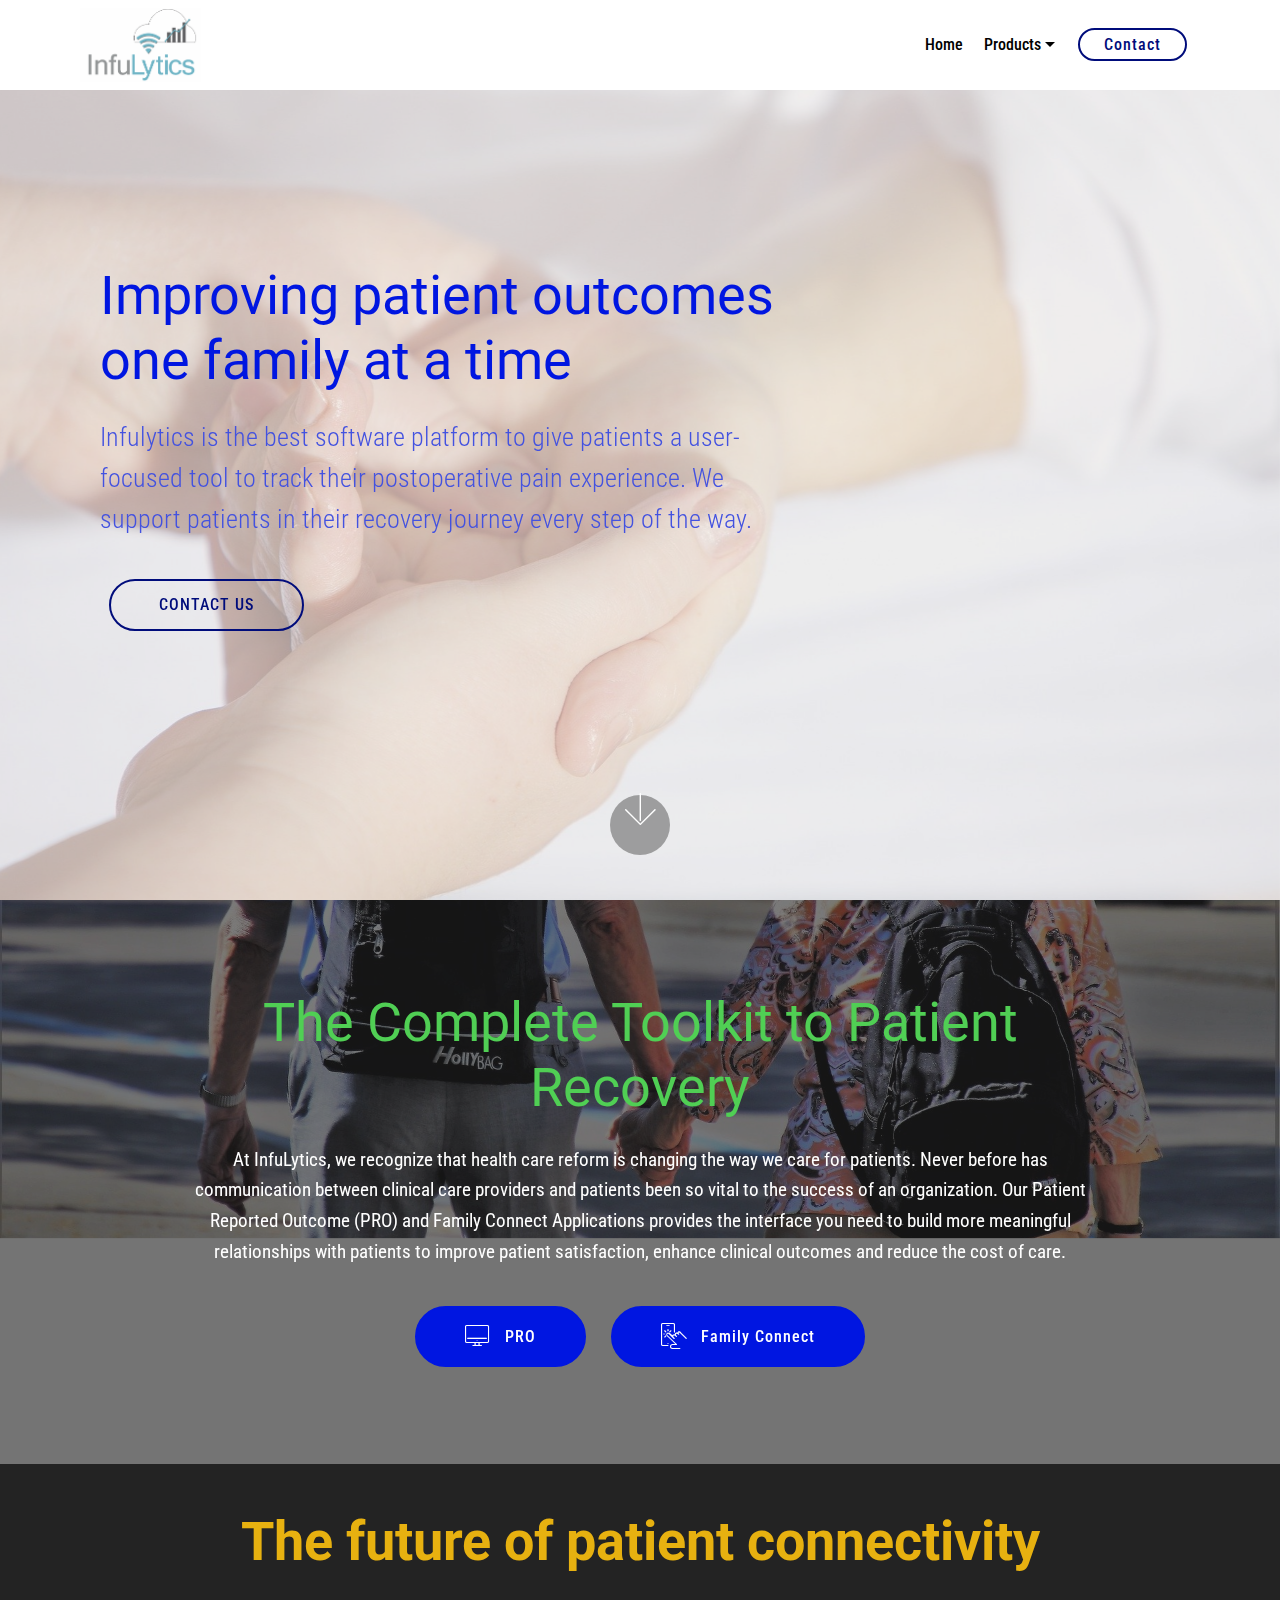
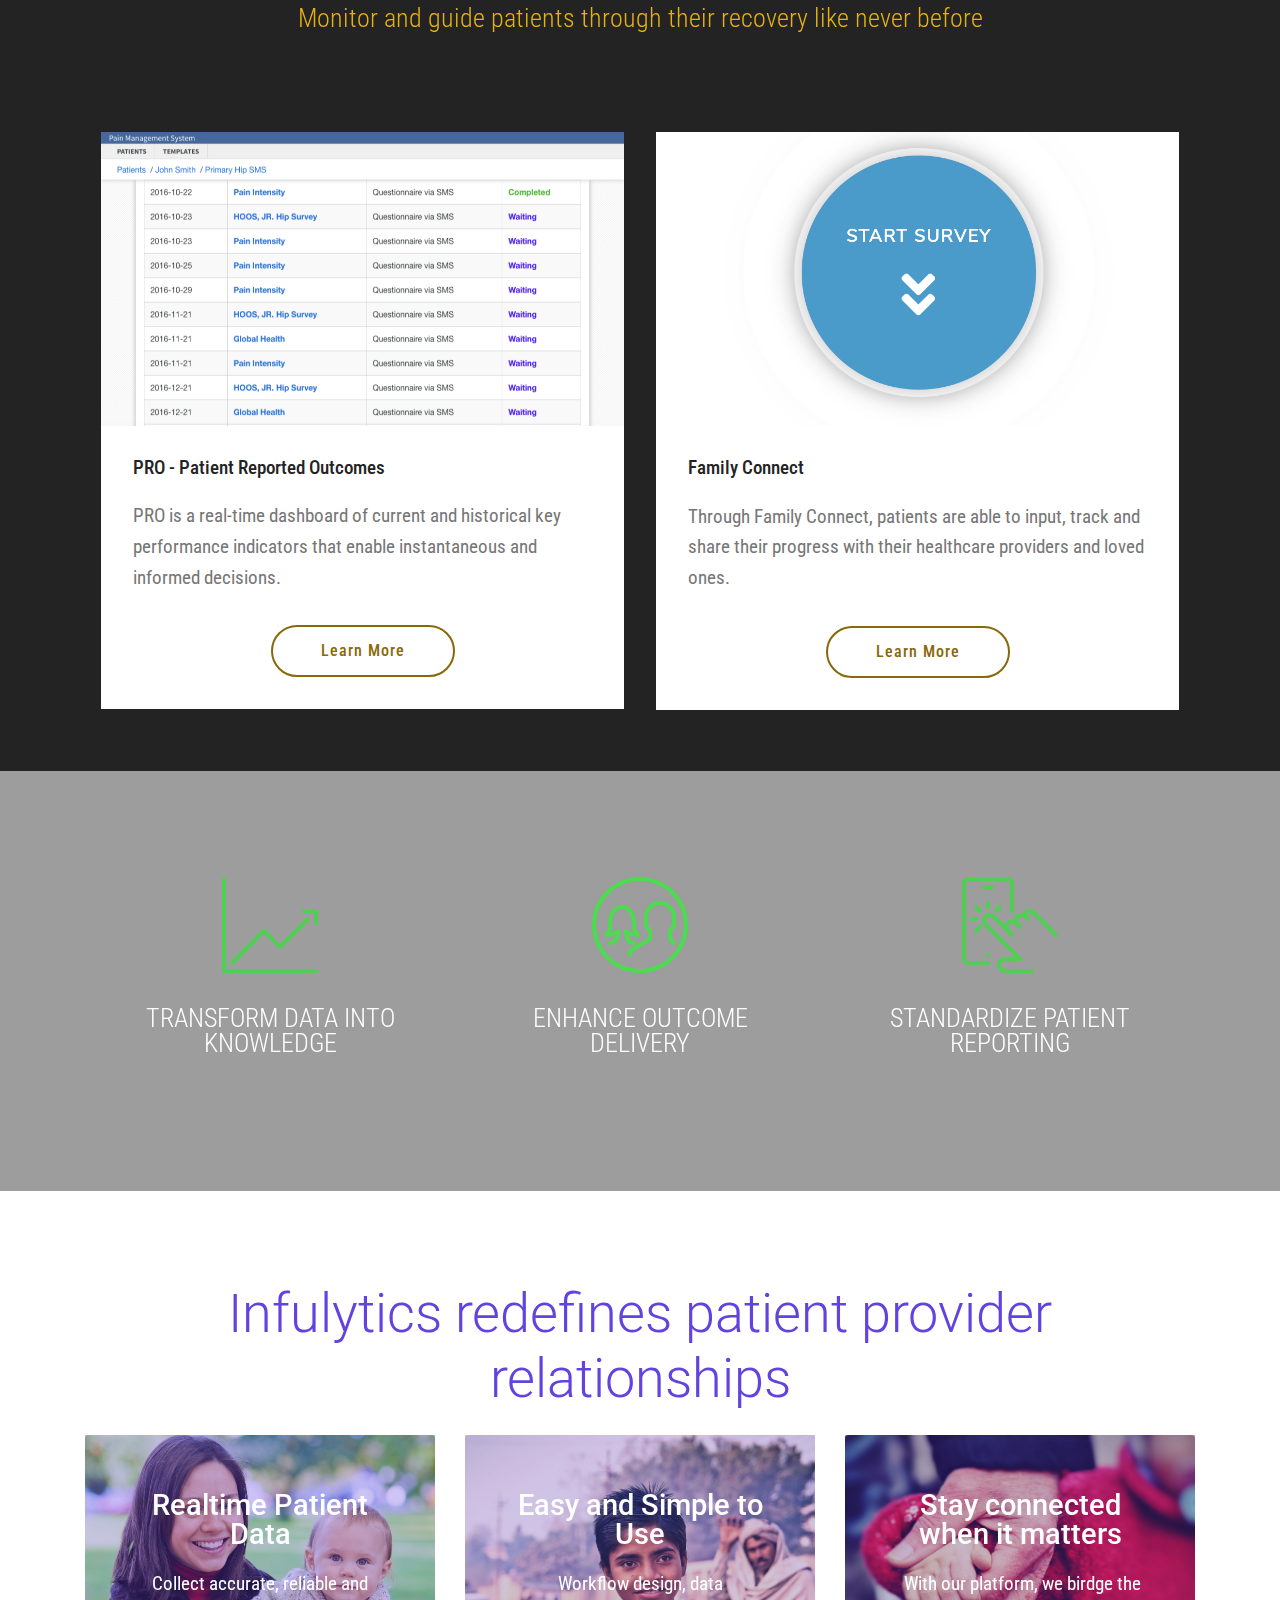
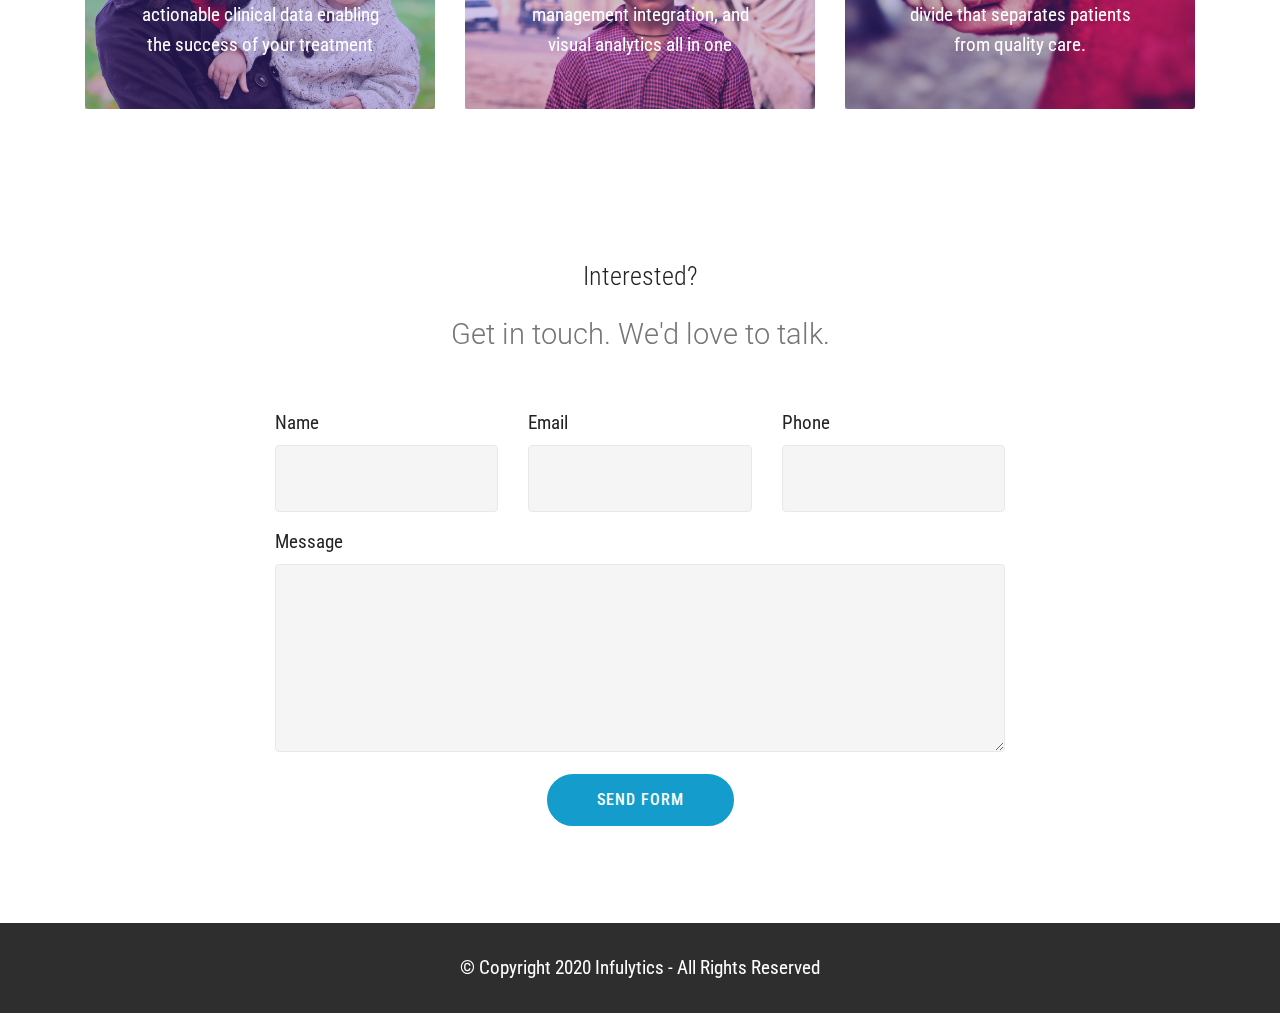
==== commit 4a6f9021: "typo fix" ====
--- a/index.html
+++ b/index.html
@@ -74,7 +74,7 @@
     </nav>
 </section>
 
-<section class="engine"><a href="https://mobirise.info/w">free html5 templates</a></section><section class="header9 cid-rr8KLVEn9S mbr-fullscreen mbr-parallax-background" id="header9-3">
+<section class="engine"><a href="https://mobirise.info/a">online website builder</a></section><section class="header9 cid-rr8KLVEn9S mbr-fullscreen mbr-parallax-background" id="header9-3">
 
     
 
@@ -85,7 +85,7 @@
         <div class="media-container-column mbr-white col-lg-8 col-md-10">
             <h1 class="mbr-section-title align-left mbr-bold pb-3 mbr-fonts-style display-1"><span style="font-weight: normal;">Improving patient outcomes one family at a time</span></h1>
             
-            <p class="mbr-text align-left pb-3 mbr-fonts-style display-7">Infulytics is the best software platform to give patients a user-focused tool to track their postoperative pain experience. We support patients in their recovery journey every step of the way.
+            <p class="mbr-text align-left pb-3 mbr-fonts-style display-2">Infulytics is the best software platform to give patients a user-focused tool to track their postoperative pain experience. We support patients in their recovery journey every step of the way.
 <br></p>
             <div class="mbr-section-btn align-left"><a class="btn btn-md btn-secondary-outline display-4" href="index.html#form1-1i">CONTACT US</a></div>
         </div>
@@ -133,8 +133,8 @@
             <div class="col-md-10 align-center">
                 <h1 class="mbr-section-title mbr-bold pb-3 mbr-fonts-style display-1">The future of patient connectivity</h1>
                 
-                <p class="mbr-text pb-3 mbr-fonts-style display-7">
-                    Monitor and guide patients through their recover like never before</p>
+                <p class="mbr-text pb-3 mbr-fonts-style display-2">
+                    Monitor and guide patients through their recovery like never before</p>
                 
             </div>
         </div>
@@ -248,7 +248,7 @@
 
     
     <div class="container">
-        <h2 class="mbr-section-title pb-3 mbr-fonts-style align-center display-1"><strong>Infulytics redefines patient provider relationships</strong></h2>
+        <h2 class="mbr-section-title pb-3 mbr-fonts-style align-center display-1">Infulytics redefines patient provider relationships</h2>
 
         <div class="media-container-row">
             <div class="card col-12 col-md-6 align-center col-lg-4">
@@ -312,7 +312,7 @@
         <div class="row justify-content-center">
             <div class="media-container-column col-lg-8" data-form-type="formoid">
                 <!---Formbuilder Form--->
-                <form action="https://mobirise.com/" method="POST" class="mbr-form form-with-styler" data-form-title="Mobirise Form"><input type="hidden" name="email" data-form-email="true" value="O92PDBoEenoltaR075zNRaI3bRdraeuJLeWMNO1EUYQQLKrNX79NHbzyWG5lBrFcS4zFtvOcK0eKwXnm/3WS75h9vu/qpeCTushYBMeMC6JmTvo92oGvqoxDm3yn6Ur8">
+                <form action="https://mobirise.com/" method="POST" class="mbr-form form-with-styler" data-form-title="Mobirise Form"><input type="hidden" name="email" data-form-email="true" value="uij9lkXaMs/7t7eskYrJx8gpmaKWV2rT+mVThBBSqM2v8AyCxLa1KDWE8xtJDDe2gjwrlWgYtgsEU683SfXSU5adHNZDC+cqZ7f0uIcXyTPuF3IP2dg/mgDutWpIC3dc">
                     <div class="row row-sm-offset">
                         <div hidden="hidden" data-form-alert="" class="alert alert-success col-12">Thanks for filling out the form!</div>
                         <div hidden="hidden" data-form-alert-danger="" class="alert alert-danger col-12">
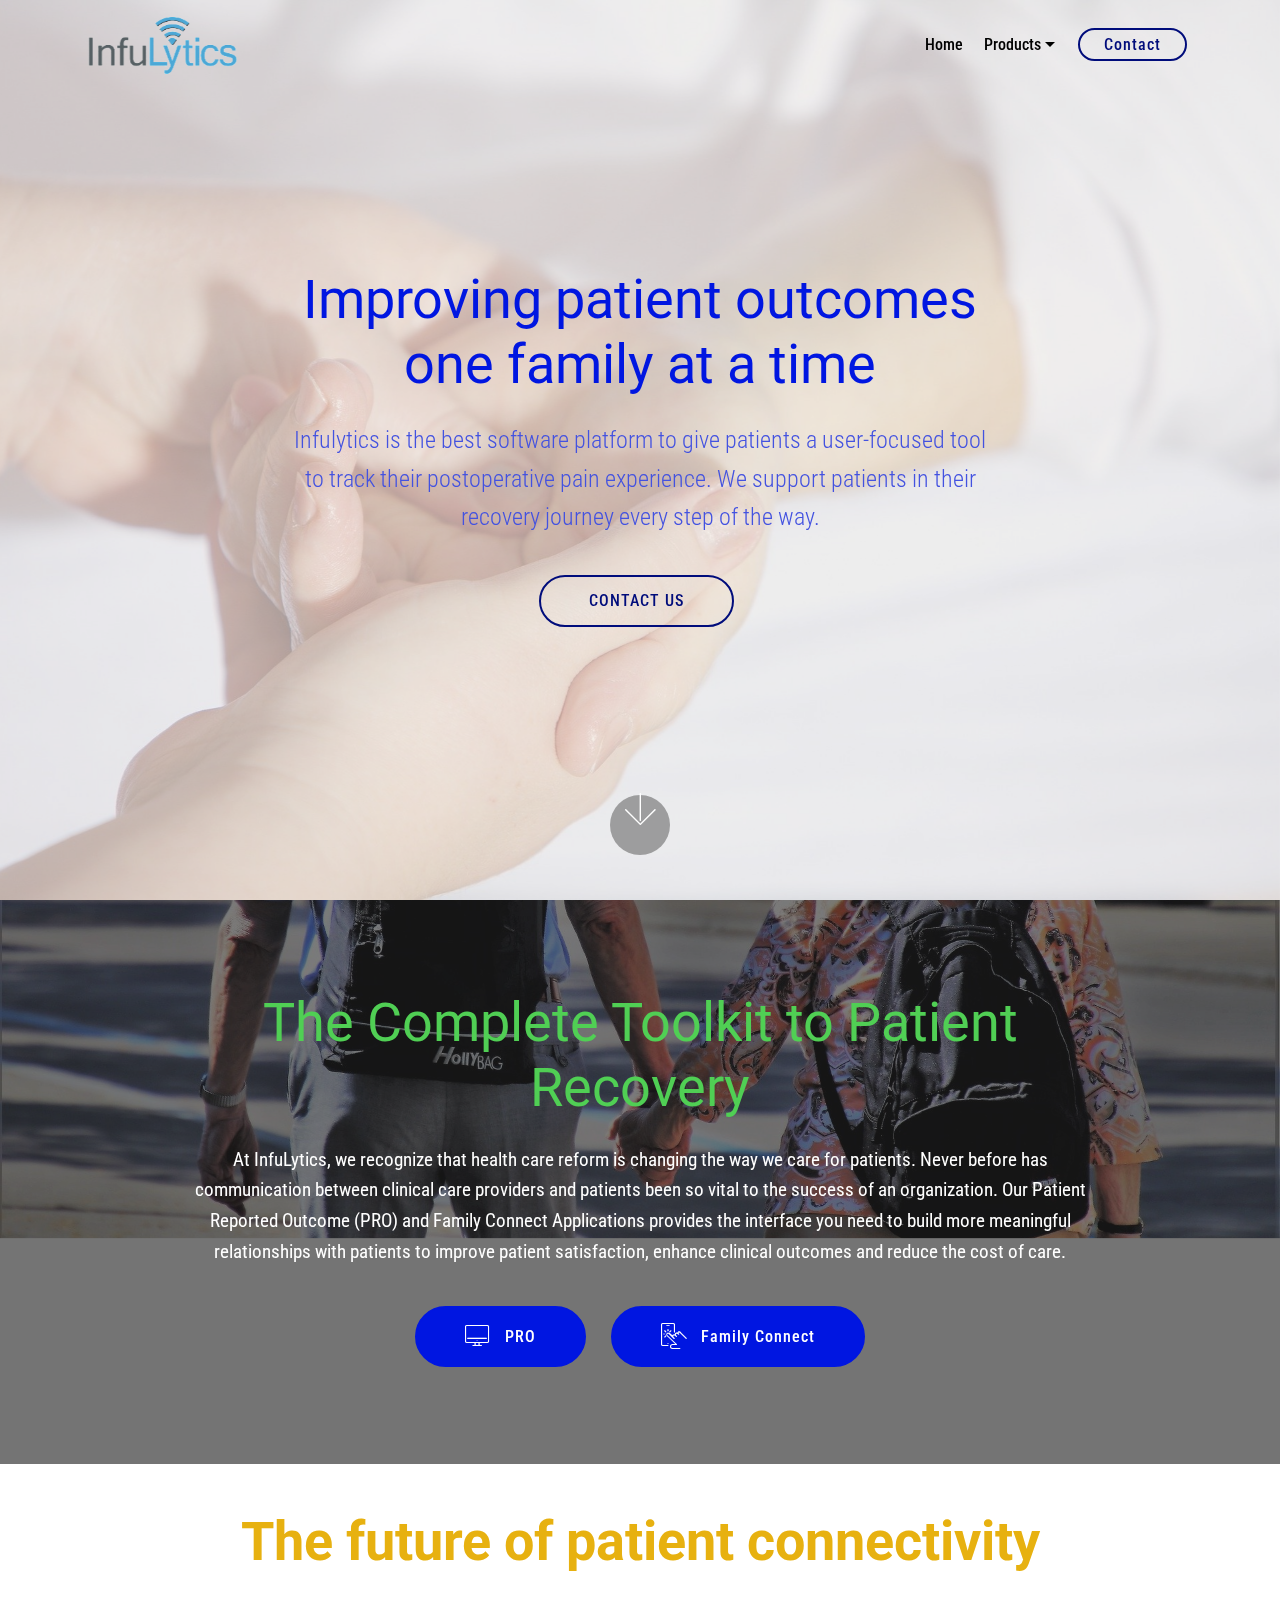
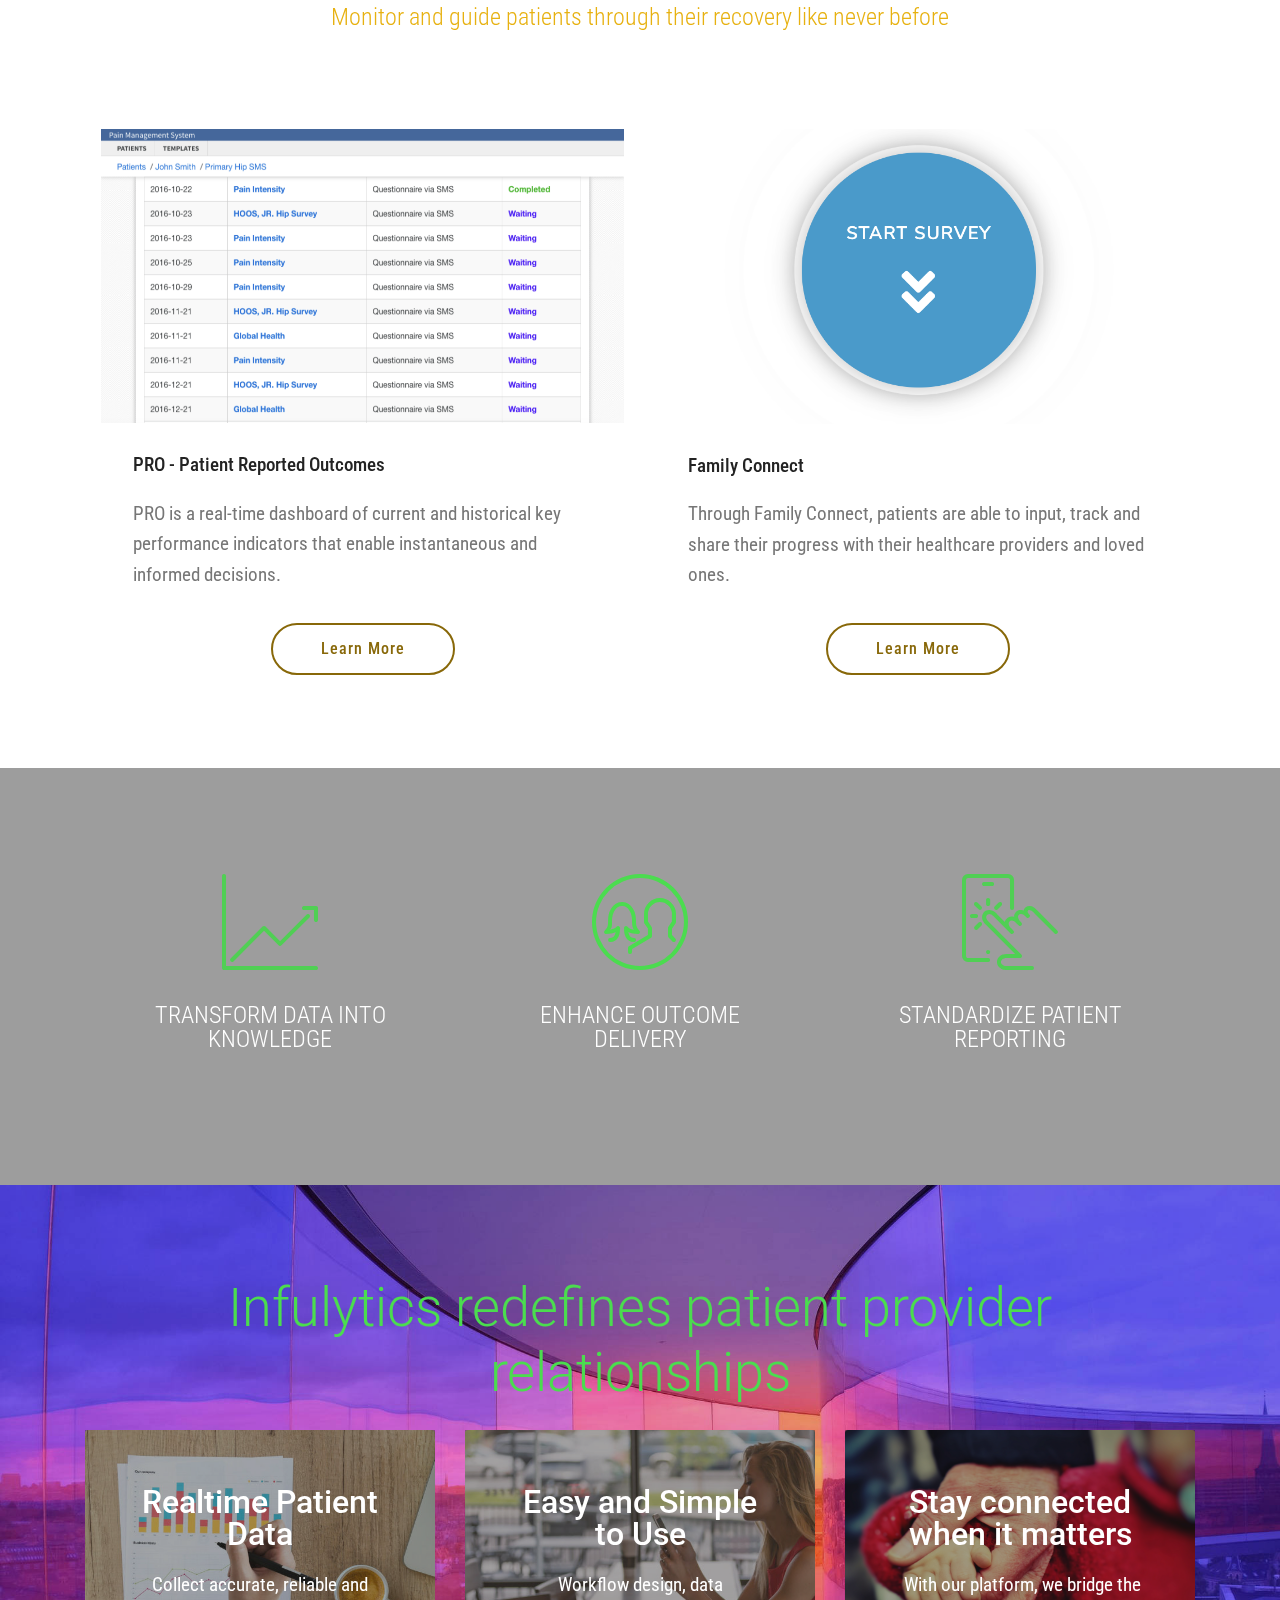
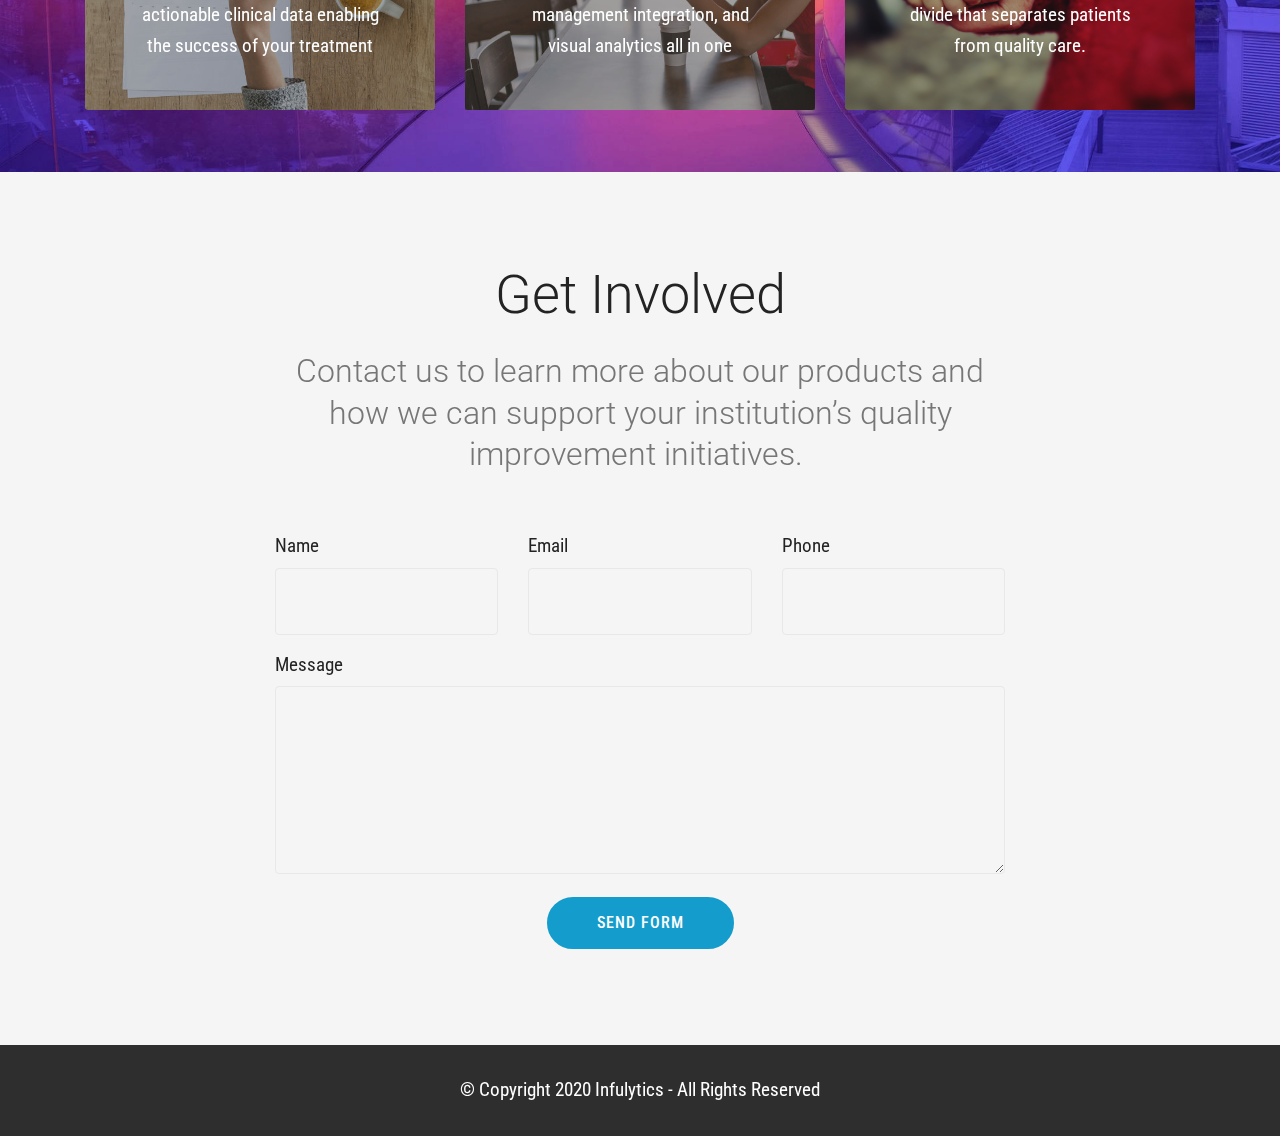
==== commit f6a5fb18: "rev2" ====
--- a/index.html
+++ b/index.html
@@ -6,7 +6,7 @@
   <meta http-equiv="X-UA-Compatible" content="IE=edge">
   <meta name="generator" content="Mobirise v4.12.1, mobirise.com">
   <meta name="viewport" content="width=device-width, initial-scale=1, minimum-scale=1">
-  <link rel="shortcut icon" href="assets/images/2018-06-06-21-17-10-1-111x49.png" type="image/x-icon">
+  <link rel="shortcut icon" href="assets/images/icon-1-50x43.png" type="image/x-icon">
   <meta name="description" content="">
   
   <title>Home</title>
@@ -42,7 +42,7 @@
 
     
 
-    <nav class="navbar navbar-expand beta-menu navbar-dropdown align-items-center navbar-fixed-top navbar-toggleable-sm">
+    <nav class="navbar navbar-expand beta-menu navbar-dropdown align-items-center navbar-fixed-top navbar-toggleable-sm bg-color transparent">
         <button class="navbar-toggler navbar-toggler-right" type="button" data-toggle="collapse" data-target="#navbarSupportedContent" aria-controls="navbarSupportedContent" aria-expanded="false" aria-label="Toggle navigation">
             <div class="hamburger">
                 <span></span>
@@ -55,7 +55,7 @@
             <div class="navbar-brand">
                 <span class="navbar-logo">
                     <a href="https://infulytics.com/index.html">
-                        <img src="assets/images/picture1.png" alt="Mobirise" title="" style="height: 4.6rem;">
+                        <img src="assets/images/picture1-5-removebg-preview-2-305x236.png" alt="Mobirise" title="" style="height: 4.6rem;">
                     </a>
                 </span>
                 
@@ -74,7 +74,7 @@
     </nav>
 </section>
 
-<section class="engine"><a href="https://mobirise.info/a">online website builder</a></section><section class="header9 cid-rr8KLVEn9S mbr-fullscreen mbr-parallax-background" id="header9-3">
+<section class="engine"><a href="https://mobirise.info/q">free responsive website templates</a></section><section class="header9 cid-rr8KLVEn9S mbr-fullscreen mbr-parallax-background" id="header9-3">
 
     
 
@@ -82,7 +82,7 @@
     </div>
 
     <div class="container">
-        <div class="media-container-column mbr-white col-lg-8 col-md-10">
+        <div class="media-container-column mbr-white col-lg-8 col-md-10 m-auto">
             <h1 class="mbr-section-title align-left mbr-bold pb-3 mbr-fonts-style display-1"><span style="font-weight: normal;">Improving patient outcomes one family at a time</span></h1>
             
             <p class="mbr-text align-left pb-3 mbr-fonts-style display-2">Infulytics is the best software platform to give patients a user-focused tool to track their postoperative pain experience. We support patients in their recovery journey every step of the way.
@@ -246,7 +246,8 @@
 
     
 
-    
+    <div class="mbr-overlay" style="opacity: 0.1; background-color: rgb(35, 35, 35);">
+    </div>
     <div class="container">
         <h2 class="mbr-section-title pb-3 mbr-fonts-style align-center display-1">Infulytics redefines patient provider relationships</h2>
 
@@ -254,7 +255,7 @@
             <div class="card col-12 col-md-6 align-center col-lg-4">
                 <div class="card-wrap">
                     <div class="card-img">
-                        <img src="assets/images/mbr-4.jpeg" alt="Mobirise" title="">
+                        <img src="assets/images/mbr-720x486.jpg" alt="Mobirise" title="">
                     </div>
                     <div class="card-box p-5">
                         <h4 class="card-title py-2 mbr-fonts-style align-center mbr-white display-5">
@@ -267,7 +268,7 @@
             <div class="card col-12 col-md-6 align-center col-lg-4">
                 <div class="card-wrap">
                     <div class="card-img">
-                        <img src="assets/images/mbr-7.jpeg" alt="Mobirise" title="">
+                        <img src="assets/images/mbr-720x468.jpg" alt="Mobirise" title="">
                     </div>
                     <div class="card-box p-5">
                         <h4 class="card-title py-2 mbr-fonts-style align-center mbr-white display-5">
@@ -285,7 +286,7 @@
                     <div class="card-box p-5">
                         <h4 class="card-title py-2 mbr-fonts-style align-center mbr-white display-5">
                             Stay connected when it matters</h4>
-                        <p class="mbr-text mbr-fonts-style mbr-white display-7">&nbsp;With our platform, we birdge the divide that separates patients from quality care.</p>
+                        <p class="mbr-text mbr-fonts-style mbr-white display-7">&nbsp;With our platform, we bridge the divide that separates patients from quality care.</p>
                     </div>
                 </div>
             </div>    
@@ -293,18 +294,18 @@
     </div>
 </section>
 
-<section class="mbr-section form1 cid-rRV2FHgywd" id="form1-1i">
-
-    
-
-    
+<section class="mbr-section form1 cid-rRV2FHgywd mbr-parallax-background" id="form1-1i">
+
+    
+
+    <div class="mbr-overlay" style="opacity: 0.4; background-color: rgb(255, 255, 255);">
+    </div>
     <div class="container">
         <div class="row justify-content-center">
             <div class="title col-12 col-lg-8">
-                <h2 class="mbr-section-title align-center pb-3 mbr-fonts-style display-2">
-                    Interested?</h2>
-                <h3 class="mbr-section-subtitle align-center mbr-light pb-3 mbr-fonts-style display-5">
-                    Get in touch. We'd love to talk.</h3>
+                <h2 class="mbr-section-title align-center pb-3 mbr-fonts-style display-1">
+                    Get Involved</h2>
+                <h3 class="mbr-section-subtitle align-center mbr-light pb-3 mbr-fonts-style display-5">Contact us to learn more about our products and how we can support your institution’s quality improvement initiatives.&nbsp;</h3>
             </div>
         </div>
     </div>
@@ -312,7 +313,7 @@
         <div class="row justify-content-center">
             <div class="media-container-column col-lg-8" data-form-type="formoid">
                 <!---Formbuilder Form--->
-                <form action="https://mobirise.com/" method="POST" class="mbr-form form-with-styler" data-form-title="Mobirise Form"><input type="hidden" name="email" data-form-email="true" value="uij9lkXaMs/7t7eskYrJx8gpmaKWV2rT+mVThBBSqM2v8AyCxLa1KDWE8xtJDDe2gjwrlWgYtgsEU683SfXSU5adHNZDC+cqZ7f0uIcXyTPuF3IP2dg/mgDutWpIC3dc">
+                <form action="https://mobirise.com/" method="POST" class="mbr-form form-with-styler" data-form-title="Mobirise Form"><input type="hidden" name="email" data-form-email="true" value="KFswo03TqrS0lpAhjN0N2Weiwfw6t0/qBKhJRJstZPlVspRW/x9QvGOLEdxEW08WN7OH15hKAUdDK7bUTdeyJFE4fNEc7LzmWIUKNO1tjp6+p51Xkawea8w5+m+5hAGs">
                     <div class="row row-sm-offset">
                         <div hidden="hidden" data-form-alert="" class="alert alert-success col-12">Thanks for filling out the form!</div>
                         <div hidden="hidden" data-form-alert-danger="" class="alert alert-danger col-12">
--- a/assets/mobirise/css/mbr-additional.css
+++ b/assets/mobirise/css/mbr-additional.css
@@ -18,11 +18,11 @@
 }
 .display-2 {
   font-family: 'Roboto Condensed', sans-serif;
-  font-size: 1.6rem;
+  font-size: 1.5rem;
   font-display: swap;
 }
 .display-2 > .mbr-iconfont {
-  font-size: 2.56rem;
+  font-size: 2.4rem;
 }
 .display-4 {
   font-family: 'Roboto Condensed', sans-serif;
@@ -34,11 +34,11 @@
 }
 .display-5 {
   font-family: 'Roboto', sans-serif;
-  font-size: 1.8rem;
+  font-size: 2rem;
   font-display: swap;
 }
 .display-5 > .mbr-iconfont {
-  font-size: 2.88rem;
+  font-size: 3.2rem;
 }
 .display-7 {
   font-family: 'Roboto Condensed', sans-serif;
@@ -60,9 +60,9 @@
     line-height: calc( 1.4 * (1.8399999999999999rem + (3.4 - 1.8399999999999999) * ((100vw - 20rem) / (48 - 20))));
   }
   .display-2 {
-    font-size: 1.28rem;
-    font-size: calc( 1.21rem + (1.6 - 1.21) * ((100vw - 20rem) / (48 - 20)));
-    line-height: calc( 1.4 * (1.21rem + (1.6 - 1.21) * ((100vw - 20rem) / (48 - 20))));
+    font-size: 1.2rem;
+    font-size: calc( 1.175rem + (1.5 - 1.175) * ((100vw - 20rem) / (48 - 20)));
+    line-height: calc( 1.4 * (1.175rem + (1.5 - 1.175) * ((100vw - 20rem) / (48 - 20))));
   }
   .display-4 {
     font-size: 0.8rem;
@@ -70,9 +70,9 @@
     line-height: calc( 1.4 * (1rem + (1 - 1) * ((100vw - 20rem) / (48 - 20))));
   }
   .display-5 {
-    font-size: 1.44rem;
-    font-size: calc( 1.28rem + (1.8 - 1.28) * ((100vw - 20rem) / (48 - 20)));
-    line-height: calc( 1.4 * (1.28rem + (1.8 - 1.28) * ((100vw - 20rem) / (48 - 20))));
+    font-size: 1.6rem;
+    font-size: calc( 1.35rem + (2 - 1.35) * ((100vw - 20rem) / (48 - 20)));
+    line-height: calc( 1.4 * (1.35rem + (2 - 1.35) * ((100vw - 20rem) / (48 - 20))));
   }
 }
 /* Buttons */
@@ -728,9 +728,11 @@
 .cid-rr8KLVEn9S .mbr-text,
 .cid-rr8KLVEn9S .mbr-section-btn {
   color: #4352e0;
+  text-align: center;
 }
 .cid-rr8KLVEn9S H1 {
   color: #0016e1;
+  text-align: center;
 }
 .cid-rRUVZagbLN {
   padding-top: 90px;
@@ -743,7 +745,7 @@
 .cid-rRUX3to2kX {
   padding-top: 45px;
   padding-bottom: 0px;
-  background-color: #232323;
+  background-color: #ffffff;
 }
 .cid-rRUX3to2kX P {
   color: #767676;
@@ -758,7 +760,7 @@
 .cid-rRUQeZO8b0 {
   padding-top: 45px;
   padding-bottom: 45px;
-  background-color: #232323;
+  background-color: #ffffff;
 }
 .cid-rRUQeZO8b0 .card-box {
   padding: 0 2rem;
@@ -820,7 +822,7 @@
 .cid-rRV061JIMF {
   padding-top: 90px;
   padding-bottom: 30px;
-  background-color: #ffffff;
+  background-image: url("../../../assets/images/mbr-1920x1280.jpg");
 }
 .cid-rRV061JIMF p {
   margin-bottom: 0;
@@ -828,7 +830,7 @@
 .cid-rRV061JIMF .card-box {
   z-index: 1;
   position: relative;
-  background-color: rgba(98, 67, 224, 0.3);
+  background-color: rgba(35, 35, 35, 0.4);
   height: 100%;
   width: 100%;
   pointer-events: none;
@@ -868,12 +870,15 @@
   padding-bottom: 2rem;
 }
 .cid-rRV061JIMF .mbr-section-title {
-  color: #6243e0;
+  color: #4bdc4f;
+}
+.cid-rRV061JIMF H4 {
+  color: #ffffff;
 }
 .cid-rRV2FHgywd {
   padding-top: 90px;
   padding-bottom: 90px;
-  background-color: #ffffff;
+  background-image: url("../../../assets/images/mbr-1920x1280.png");
 }
 .cid-rRV2FHgywd .title {
   margin-bottom: 2rem;
@@ -1694,49 +1699,9 @@
 .cid-rr8KXM3dOn .dropdown-item:hover {
   color: #767676 !important;
 }
-.cid-rRVvPjhMPc {
-  padding-top: 90px;
-  padding-bottom: 90px;
-  background-color: #ffffff;
-}
-.cid-rRVvPjhMPc .mbr-section-subtitle {
-  color: #767676;
-}
-.cid-rRVvPjhMPc .media-row {
-  display: -webkit-flex;
-  justify-content: center;
-  -webkit-justify-content: center;
-}
-.cid-rRVvPjhMPc .team-item {
-  transition: all .2s;
-  margin-bottom: 2rem;
-}
-.cid-rRVvPjhMPc .team-item .item-image img {
-  width: 100%;
-}
-.cid-rRVvPjhMPc .team-item .item-name p {
-  margin-bottom: 0;
-}
-.cid-rRVvPjhMPc .team-item .item-role p {
-  margin-bottom: 0;
-}
-.cid-rRVvPjhMPc .team-item .item-social {
-  display: -webkit-flex;
-  flex-wrap: wrap;
-  justify-content: center;
-  -webkit-flex-wrap: wrap;
-  -webkit-justify-content: center;
-}
-.cid-rRVvPjhMPc .team-item .item-social .socicon {
-  color: #232323;
-  font-size: 17px;
-}
-.cid-rRVvPjhMPc .team-item .item-caption {
-  background: #efefef;
-}
 .cid-rRVvTEn6E4 {
-  padding-top: 60px;
-  padding-bottom: 60px;
+  padding-top: 120px;
+  padding-bottom: 120px;
   background-color: #ffffff;
 }
 .cid-rRVvTEn6E4 .carousel-item {
@@ -1783,20 +1748,12 @@
     height: auto;
   }
 }
-.cid-rRVy37pJ2o {
-  background-color: #efefef;
-}
-.cid-rRVy37pJ2o P {
-  color: #767676;
-}
 .cid-rRVyWnnBLo {
   padding-top: 30px;
   padding-bottom: 30px;
   background-color: #2e2e2e;
 }
 .cid-rr912jBuJ8 {
-  padding-top: 90px;
-  padding-bottom: 90px;
   background-color: #ffffff;
 }
 .cid-rr912jBuJ8 .media-container-row {
@@ -2386,10 +2343,10 @@
   }
 }
 .cid-rr93alE8JA {
-  background: #0016e1;
+  background: #ffffff;
   padding-top: 60px;
   padding-bottom: 60px;
-  background: linear-gradient(0deg, #ffffff, #0016e1);
+  background: linear-gradient(0deg, #e3ddff, #ffffff);
 }
 .cid-rr93alE8JA .image-block {
   margin: auto;
@@ -2517,25 +2474,25 @@
 .cid-rr97vArg6l .mbr-text {
   color: #232323;
 }
-.cid-rr97XE5h8I {
-  padding-top: 15px;
+.cid-rStVEajmPo {
+  padding-top: 90px;
   padding-bottom: 90px;
-  background-color: #ffffff;
-}
-.cid-rr97XE5h8I .title {
+  background-image: url("../../../assets/images/mbr-1920x1280.png");
+}
+.cid-rStVEajmPo .title {
   margin-bottom: 2rem;
 }
-.cid-rr97XE5h8I .mbr-section-subtitle {
+.cid-rStVEajmPo .mbr-section-subtitle {
   color: #767676;
 }
-.cid-rr97XE5h8I a:not([href]):not([tabindex]) {
+.cid-rStVEajmPo a:not([href]):not([tabindex]) {
   color: #fff;
   border-radius: 3px;
 }
-.cid-rr97XE5h8I a.btn-white:not([href]):not([tabindex]) {
+.cid-rStVEajmPo a.btn-white:not([href]):not([tabindex]) {
   color: #333;
 }
-.cid-rr97XE5h8I textarea.form-control {
+.cid-rStVEajmPo textarea.form-control {
   min-height: 188px;
 }
 .cid-rRVyWnnBLo {
@@ -2943,8 +2900,6 @@
   color: #767676 !important;
 }
 .cid-rRV3hpNNIB {
-  padding-top: 90px;
-  padding-bottom: 90px;
   background-color: #ffffff;
   background: linear-gradient(45deg, #ffffff, #ffffff);
 }
@@ -3024,6 +2979,11 @@
 @media (min-width: 992px) {
   .cid-rRV5udoAil .mbr-figure {
     padding-right: 4rem;
+    padding-right: 0;
+    padding-left: 4rem;
+  }
+  .cid-rRV5udoAil .media-container-row {
+    -webkit-flex-direction: row-reverse;
   }
 }
 @media (max-width: 991px) {
@@ -3031,6 +2991,13 @@
     padding-right: 0;
     padding-bottom: 1rem;
     margin-bottom: 2rem;
+    padding-bottom: 0;
+    margin-bottom: 0;
+    padding-top: 1rem;
+    margin-top: 2rem;
+  }
+  .cid-rRV5udoAil .media-container-row {
+    -webkit-flex-direction: column-reverse;
   }
 }
 @media (max-width: 300px) {
@@ -3116,46 +3083,27 @@
     padding-bottom: 0!important;
   }
 }
-.cid-rRVr6SHNge {
+.cid-rStCvYQYNS {
   padding-top: 90px;
   padding-bottom: 90px;
   background-color: #ffffff;
 }
-.cid-rRVr6SHNge h4 {
-  font-weight: 500;
-  margin-bottom: 0;
-  text-align: left;
-  padding-top: 2rem;
-}
-.cid-rRVr6SHNge p {
-  margin-bottom: 0;
-  text-align: left;
-  padding-top: 1.5rem;
-}
-.cid-rRVr6SHNge .mbr-section-btn {
-  padding-top: 2.5rem;
-}
-.cid-rRVr6SHNge .mbr-section-btn a {
-  margin: 0;
-}
-.cid-rRVr6SHNge .mbr-text {
+.cid-rStCvYQYNS .mbr-text {
   color: #767676;
 }
-.cid-rRVr6SHNge .card-wrapper {
-  height: 100%;
-}
-@media (max-width: 767px) {
-  .cid-rRVr6SHNge .card:not(.last-child) {
-    padding-bottom: 2rem;
-  }
-}
-.cid-rRVr6SHNge H2 {
+.cid-rStCvYQYNS h4 {
+  text-align: center;
+}
+.cid-rStCvYQYNS p {
+  text-align: center;
+}
+.cid-rStCvYQYNS .card-img span {
+  font-size: 96px;
   color: #149dcc;
-  text-align: center;
-}
-.cid-rRVr6SHNge .card-title {
-  text-align: center;
-  color: #149dcc;
+}
+.cid-rStCvYQYNS .card-title,
+.cid-rStCvYQYNS .card-img {
+  color: #4352e0;
 }
 .cid-rRVobcQRNu {
   padding-top: 60px;
@@ -3263,25 +3211,25 @@
 .cid-rRVsZEH0Nl H4 {
   color: #0016e1;
 }
-.cid-rRV3DhcX9O {
+.cid-rStVGBpnVm {
   padding-top: 90px;
   padding-bottom: 90px;
-  background-color: #ffffff;
-}
-.cid-rRV3DhcX9O .title {
+  background-image: url("../../../assets/images/mbr-1920x1280.png");
+}
+.cid-rStVGBpnVm .title {
   margin-bottom: 2rem;
 }
-.cid-rRV3DhcX9O .mbr-section-subtitle {
+.cid-rStVGBpnVm .mbr-section-subtitle {
   color: #767676;
 }
-.cid-rRV3DhcX9O a:not([href]):not([tabindex]) {
+.cid-rStVGBpnVm a:not([href]):not([tabindex]) {
   color: #fff;
   border-radius: 3px;
 }
-.cid-rRV3DhcX9O a.btn-white:not([href]):not([tabindex]) {
+.cid-rStVGBpnVm a.btn-white:not([href]):not([tabindex]) {
   color: #333;
 }
-.cid-rRV3DhcX9O textarea.form-control {
+.cid-rStVGBpnVm textarea.form-control {
   min-height: 188px;
 }
 .cid-rRVyWnnBLo {
--- a/assets/mobirise/css/mbr-additional.css
+++ b/assets/mobirise/css/mbr-additional.css
@@ -18,11 +18,11 @@
 }
 .display-2 {
   font-family: 'Roboto Condensed', sans-serif;
-  font-size: 1.6rem;
+  font-size: 1.5rem;
   font-display: swap;
 }
 .display-2 > .mbr-iconfont {
-  font-size: 2.56rem;
+  font-size: 2.4rem;
 }
 .display-4 {
   font-family: 'Roboto Condensed', sans-serif;
@@ -34,11 +34,11 @@
 }
 .display-5 {
   font-family: 'Roboto', sans-serif;
-  font-size: 1.8rem;
+  font-size: 2rem;
   font-display: swap;
 }
 .display-5 > .mbr-iconfont {
-  font-size: 2.88rem;
+  font-size: 3.2rem;
 }
 .display-7 {
   font-family: 'Roboto Condensed', sans-serif;
@@ -60,9 +60,9 @@
     line-height: calc( 1.4 * (1.8399999999999999rem + (3.4 - 1.8399999999999999) * ((100vw - 20rem) / (48 - 20))));
   }
   .display-2 {
-    font-size: 1.28rem;
-    font-size: calc( 1.21rem + (1.6 - 1.21) * ((100vw - 20rem) / (48 - 20)));
-    line-height: calc( 1.4 * (1.21rem + (1.6 - 1.21) * ((100vw - 20rem) / (48 - 20))));
+    font-size: 1.2rem;
+    font-size: calc( 1.175rem + (1.5 - 1.175) * ((100vw - 20rem) / (48 - 20)));
+    line-height: calc( 1.4 * (1.175rem + (1.5 - 1.175) * ((100vw - 20rem) / (48 - 20))));
   }
   .display-4 {
     font-size: 0.8rem;
@@ -70,9 +70,9 @@
     line-height: calc( 1.4 * (1rem + (1 - 1) * ((100vw - 20rem) / (48 - 20))));
   }
   .display-5 {
-    font-size: 1.44rem;
-    font-size: calc( 1.28rem + (1.8 - 1.28) * ((100vw - 20rem) / (48 - 20)));
-    line-height: calc( 1.4 * (1.28rem + (1.8 - 1.28) * ((100vw - 20rem) / (48 - 20))));
+    font-size: 1.6rem;
+    font-size: calc( 1.35rem + (2 - 1.35) * ((100vw - 20rem) / (48 - 20)));
+    line-height: calc( 1.4 * (1.35rem + (2 - 1.35) * ((100vw - 20rem) / (48 - 20))));
   }
 }
 /* Buttons */
@@ -728,9 +728,11 @@
 .cid-rr8KLVEn9S .mbr-text,
 .cid-rr8KLVEn9S .mbr-section-btn {
   color: #4352e0;
+  text-align: center;
 }
 .cid-rr8KLVEn9S H1 {
   color: #0016e1;
+  text-align: center;
 }
 .cid-rRUVZagbLN {
   padding-top: 90px;
@@ -743,7 +745,7 @@
 .cid-rRUX3to2kX {
   padding-top: 45px;
   padding-bottom: 0px;
-  background-color: #232323;
+  background-color: #ffffff;
 }
 .cid-rRUX3to2kX P {
   color: #767676;
@@ -758,7 +760,7 @@
 .cid-rRUQeZO8b0 {
   padding-top: 45px;
   padding-bottom: 45px;
-  background-color: #232323;
+  background-color: #ffffff;
 }
 .cid-rRUQeZO8b0 .card-box {
   padding: 0 2rem;
@@ -820,7 +822,7 @@
 .cid-rRV061JIMF {
   padding-top: 90px;
   padding-bottom: 30px;
-  background-color: #ffffff;
+  background-image: url("../../../assets/images/mbr-1920x1280.jpg");
 }
 .cid-rRV061JIMF p {
   margin-bottom: 0;
@@ -828,7 +830,7 @@
 .cid-rRV061JIMF .card-box {
   z-index: 1;
   position: relative;
-  background-color: rgba(98, 67, 224, 0.3);
+  background-color: rgba(35, 35, 35, 0.4);
   height: 100%;
   width: 100%;
   pointer-events: none;
@@ -868,12 +870,15 @@
   padding-bottom: 2rem;
 }
 .cid-rRV061JIMF .mbr-section-title {
-  color: #6243e0;
+  color: #4bdc4f;
+}
+.cid-rRV061JIMF H4 {
+  color: #ffffff;
 }
 .cid-rRV2FHgywd {
   padding-top: 90px;
   padding-bottom: 90px;
-  background-color: #ffffff;
+  background-image: url("../../../assets/images/mbr-1920x1280.png");
 }
 .cid-rRV2FHgywd .title {
   margin-bottom: 2rem;
@@ -1694,49 +1699,9 @@
 .cid-rr8KXM3dOn .dropdown-item:hover {
   color: #767676 !important;
 }
-.cid-rRVvPjhMPc {
-  padding-top: 90px;
-  padding-bottom: 90px;
-  background-color: #ffffff;
-}
-.cid-rRVvPjhMPc .mbr-section-subtitle {
-  color: #767676;
-}
-.cid-rRVvPjhMPc .media-row {
-  display: -webkit-flex;
-  justify-content: center;
-  -webkit-justify-content: center;
-}
-.cid-rRVvPjhMPc .team-item {
-  transition: all .2s;
-  margin-bottom: 2rem;
-}
-.cid-rRVvPjhMPc .team-item .item-image img {
-  width: 100%;
-}
-.cid-rRVvPjhMPc .team-item .item-name p {
-  margin-bottom: 0;
-}
-.cid-rRVvPjhMPc .team-item .item-role p {
-  margin-bottom: 0;
-}
-.cid-rRVvPjhMPc .team-item .item-social {
-  display: -webkit-flex;
-  flex-wrap: wrap;
-  justify-content: center;
-  -webkit-flex-wrap: wrap;
-  -webkit-justify-content: center;
-}
-.cid-rRVvPjhMPc .team-item .item-social .socicon {
-  color: #232323;
-  font-size: 17px;
-}
-.cid-rRVvPjhMPc .team-item .item-caption {
-  background: #efefef;
-}
 .cid-rRVvTEn6E4 {
-  padding-top: 60px;
-  padding-bottom: 60px;
+  padding-top: 120px;
+  padding-bottom: 120px;
   background-color: #ffffff;
 }
 .cid-rRVvTEn6E4 .carousel-item {
@@ -1783,20 +1748,12 @@
     height: auto;
   }
 }
-.cid-rRVy37pJ2o {
-  background-color: #efefef;
-}
-.cid-rRVy37pJ2o P {
-  color: #767676;
-}
 .cid-rRVyWnnBLo {
   padding-top: 30px;
   padding-bottom: 30px;
   background-color: #2e2e2e;
 }
 .cid-rr912jBuJ8 {
-  padding-top: 90px;
-  padding-bottom: 90px;
   background-color: #ffffff;
 }
 .cid-rr912jBuJ8 .media-container-row {
@@ -2386,10 +2343,10 @@
   }
 }
 .cid-rr93alE8JA {
-  background: #0016e1;
+  background: #ffffff;
   padding-top: 60px;
   padding-bottom: 60px;
-  background: linear-gradient(0deg, #ffffff, #0016e1);
+  background: linear-gradient(0deg, #e3ddff, #ffffff);
 }
 .cid-rr93alE8JA .image-block {
   margin: auto;
@@ -2517,25 +2474,25 @@
 .cid-rr97vArg6l .mbr-text {
   color: #232323;
 }
-.cid-rr97XE5h8I {
-  padding-top: 15px;
+.cid-rStVEajmPo {
+  padding-top: 90px;
   padding-bottom: 90px;
-  background-color: #ffffff;
-}
-.cid-rr97XE5h8I .title {
+  background-image: url("../../../assets/images/mbr-1920x1280.png");
+}
+.cid-rStVEajmPo .title {
   margin-bottom: 2rem;
 }
-.cid-rr97XE5h8I .mbr-section-subtitle {
+.cid-rStVEajmPo .mbr-section-subtitle {
   color: #767676;
 }
-.cid-rr97XE5h8I a:not([href]):not([tabindex]) {
+.cid-rStVEajmPo a:not([href]):not([tabindex]) {
   color: #fff;
   border-radius: 3px;
 }
-.cid-rr97XE5h8I a.btn-white:not([href]):not([tabindex]) {
+.cid-rStVEajmPo a.btn-white:not([href]):not([tabindex]) {
   color: #333;
 }
-.cid-rr97XE5h8I textarea.form-control {
+.cid-rStVEajmPo textarea.form-control {
   min-height: 188px;
 }
 .cid-rRVyWnnBLo {
@@ -2943,8 +2900,6 @@
   color: #767676 !important;
 }
 .cid-rRV3hpNNIB {
-  padding-top: 90px;
-  padding-bottom: 90px;
   background-color: #ffffff;
   background: linear-gradient(45deg, #ffffff, #ffffff);
 }
@@ -3024,6 +2979,11 @@
 @media (min-width: 992px) {
   .cid-rRV5udoAil .mbr-figure {
     padding-right: 4rem;
+    padding-right: 0;
+    padding-left: 4rem;
+  }
+  .cid-rRV5udoAil .media-container-row {
+    -webkit-flex-direction: row-reverse;
   }
 }
 @media (max-width: 991px) {
@@ -3031,6 +2991,13 @@
     padding-right: 0;
     padding-bottom: 1rem;
     margin-bottom: 2rem;
+    padding-bottom: 0;
+    margin-bottom: 0;
+    padding-top: 1rem;
+    margin-top: 2rem;
+  }
+  .cid-rRV5udoAil .media-container-row {
+    -webkit-flex-direction: column-reverse;
   }
 }
 @media (max-width: 300px) {
@@ -3116,46 +3083,27 @@
     padding-bottom: 0!important;
   }
 }
-.cid-rRVr6SHNge {
+.cid-rStCvYQYNS {
   padding-top: 90px;
   padding-bottom: 90px;
   background-color: #ffffff;
 }
-.cid-rRVr6SHNge h4 {
-  font-weight: 500;
-  margin-bottom: 0;
-  text-align: left;
-  padding-top: 2rem;
-}
-.cid-rRVr6SHNge p {
-  margin-bottom: 0;
-  text-align: left;
-  padding-top: 1.5rem;
-}
-.cid-rRVr6SHNge .mbr-section-btn {
-  padding-top: 2.5rem;
-}
-.cid-rRVr6SHNge .mbr-section-btn a {
-  margin: 0;
-}
-.cid-rRVr6SHNge .mbr-text {
+.cid-rStCvYQYNS .mbr-text {
   color: #767676;
 }
-.cid-rRVr6SHNge .card-wrapper {
-  height: 100%;
-}
-@media (max-width: 767px) {
-  .cid-rRVr6SHNge .card:not(.last-child) {
-    padding-bottom: 2rem;
-  }
-}
-.cid-rRVr6SHNge H2 {
+.cid-rStCvYQYNS h4 {
+  text-align: center;
+}
+.cid-rStCvYQYNS p {
+  text-align: center;
+}
+.cid-rStCvYQYNS .card-img span {
+  font-size: 96px;
   color: #149dcc;
-  text-align: center;
-}
-.cid-rRVr6SHNge .card-title {
-  text-align: center;
-  color: #149dcc;
+}
+.cid-rStCvYQYNS .card-title,
+.cid-rStCvYQYNS .card-img {
+  color: #4352e0;
 }
 .cid-rRVobcQRNu {
   padding-top: 60px;
@@ -3263,25 +3211,25 @@
 .cid-rRVsZEH0Nl H4 {
   color: #0016e1;
 }
-.cid-rRV3DhcX9O {
+.cid-rStVGBpnVm {
   padding-top: 90px;
   padding-bottom: 90px;
-  background-color: #ffffff;
-}
-.cid-rRV3DhcX9O .title {
+  background-image: url("../../../assets/images/mbr-1920x1280.png");
+}
+.cid-rStVGBpnVm .title {
   margin-bottom: 2rem;
 }
-.cid-rRV3DhcX9O .mbr-section-subtitle {
+.cid-rStVGBpnVm .mbr-section-subtitle {
   color: #767676;
 }
-.cid-rRV3DhcX9O a:not([href]):not([tabindex]) {
+.cid-rStVGBpnVm a:not([href]):not([tabindex]) {
   color: #fff;
   border-radius: 3px;
 }
-.cid-rRV3DhcX9O a.btn-white:not([href]):not([tabindex]) {
+.cid-rStVGBpnVm a.btn-white:not([href]):not([tabindex]) {
   color: #333;
 }
-.cid-rRV3DhcX9O textarea.form-control {
+.cid-rStVGBpnVm textarea.form-control {
   min-height: 188px;
 }
 .cid-rRVyWnnBLo {
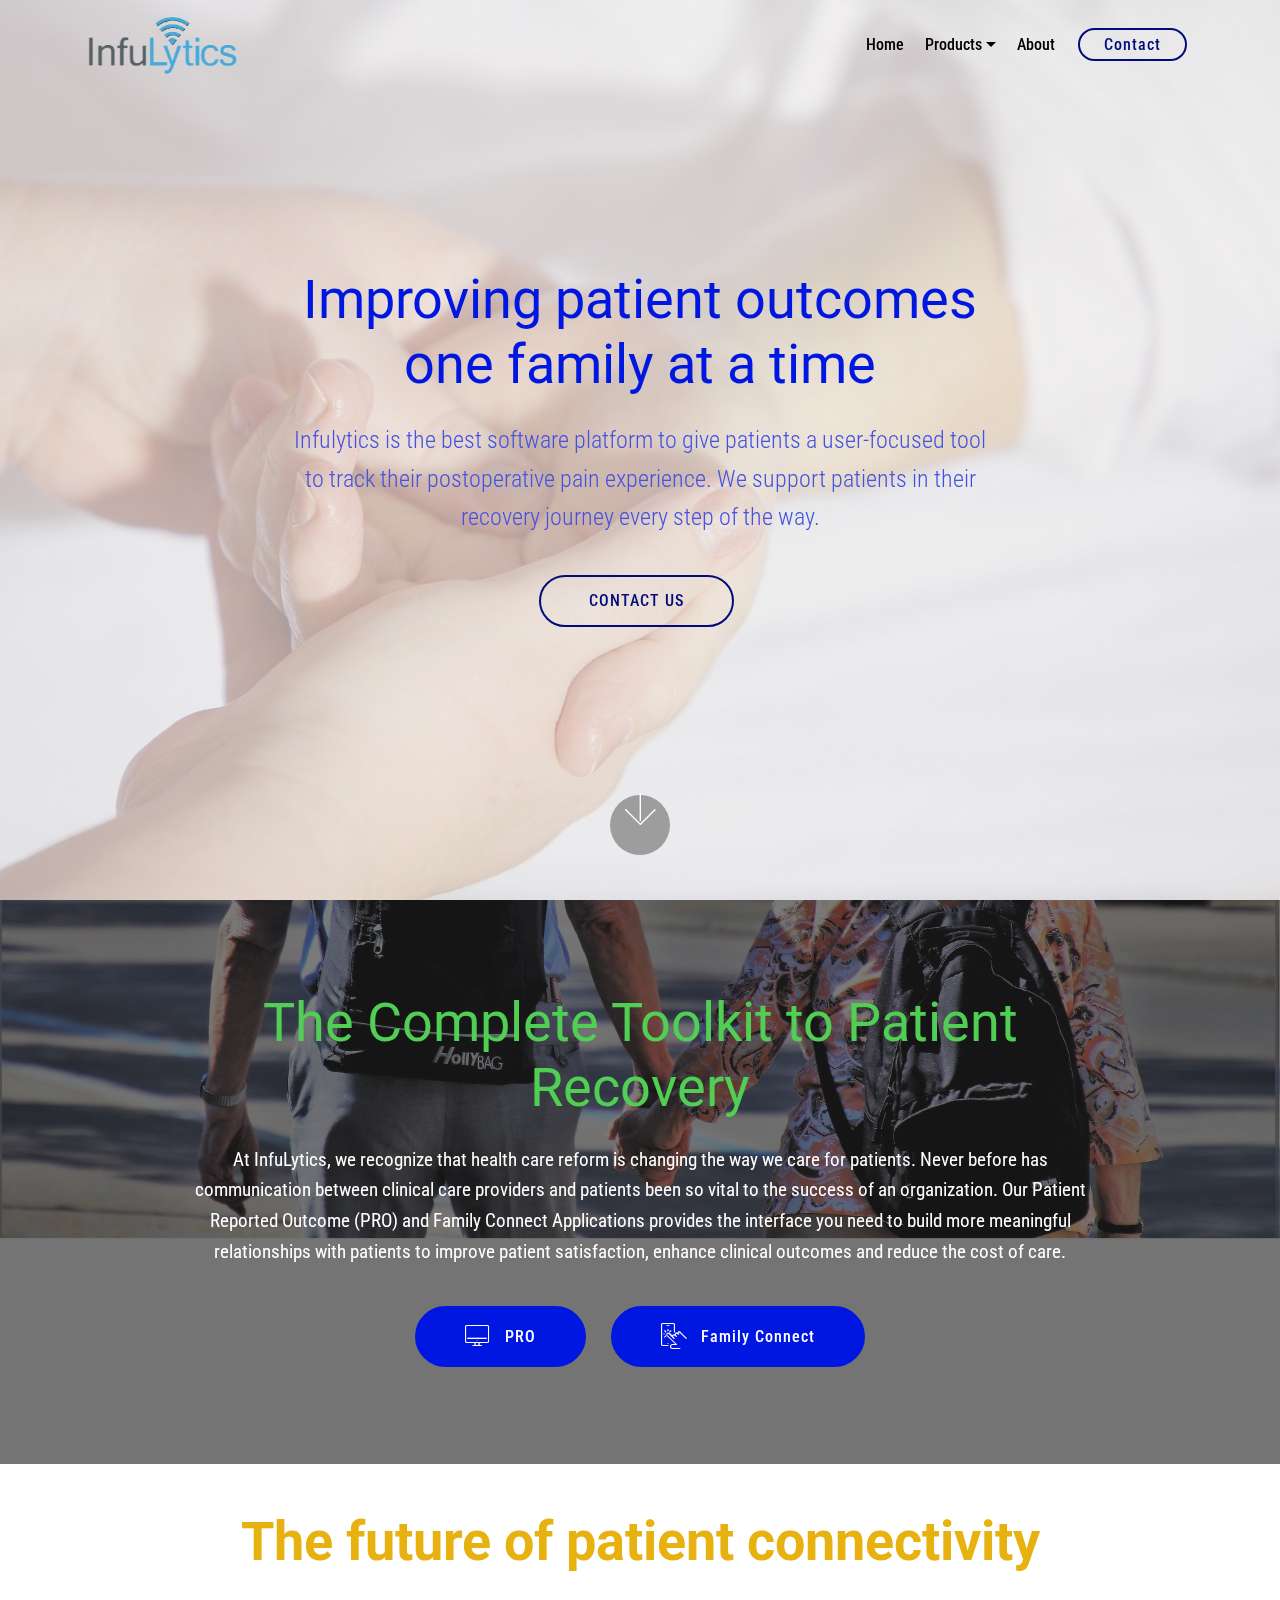
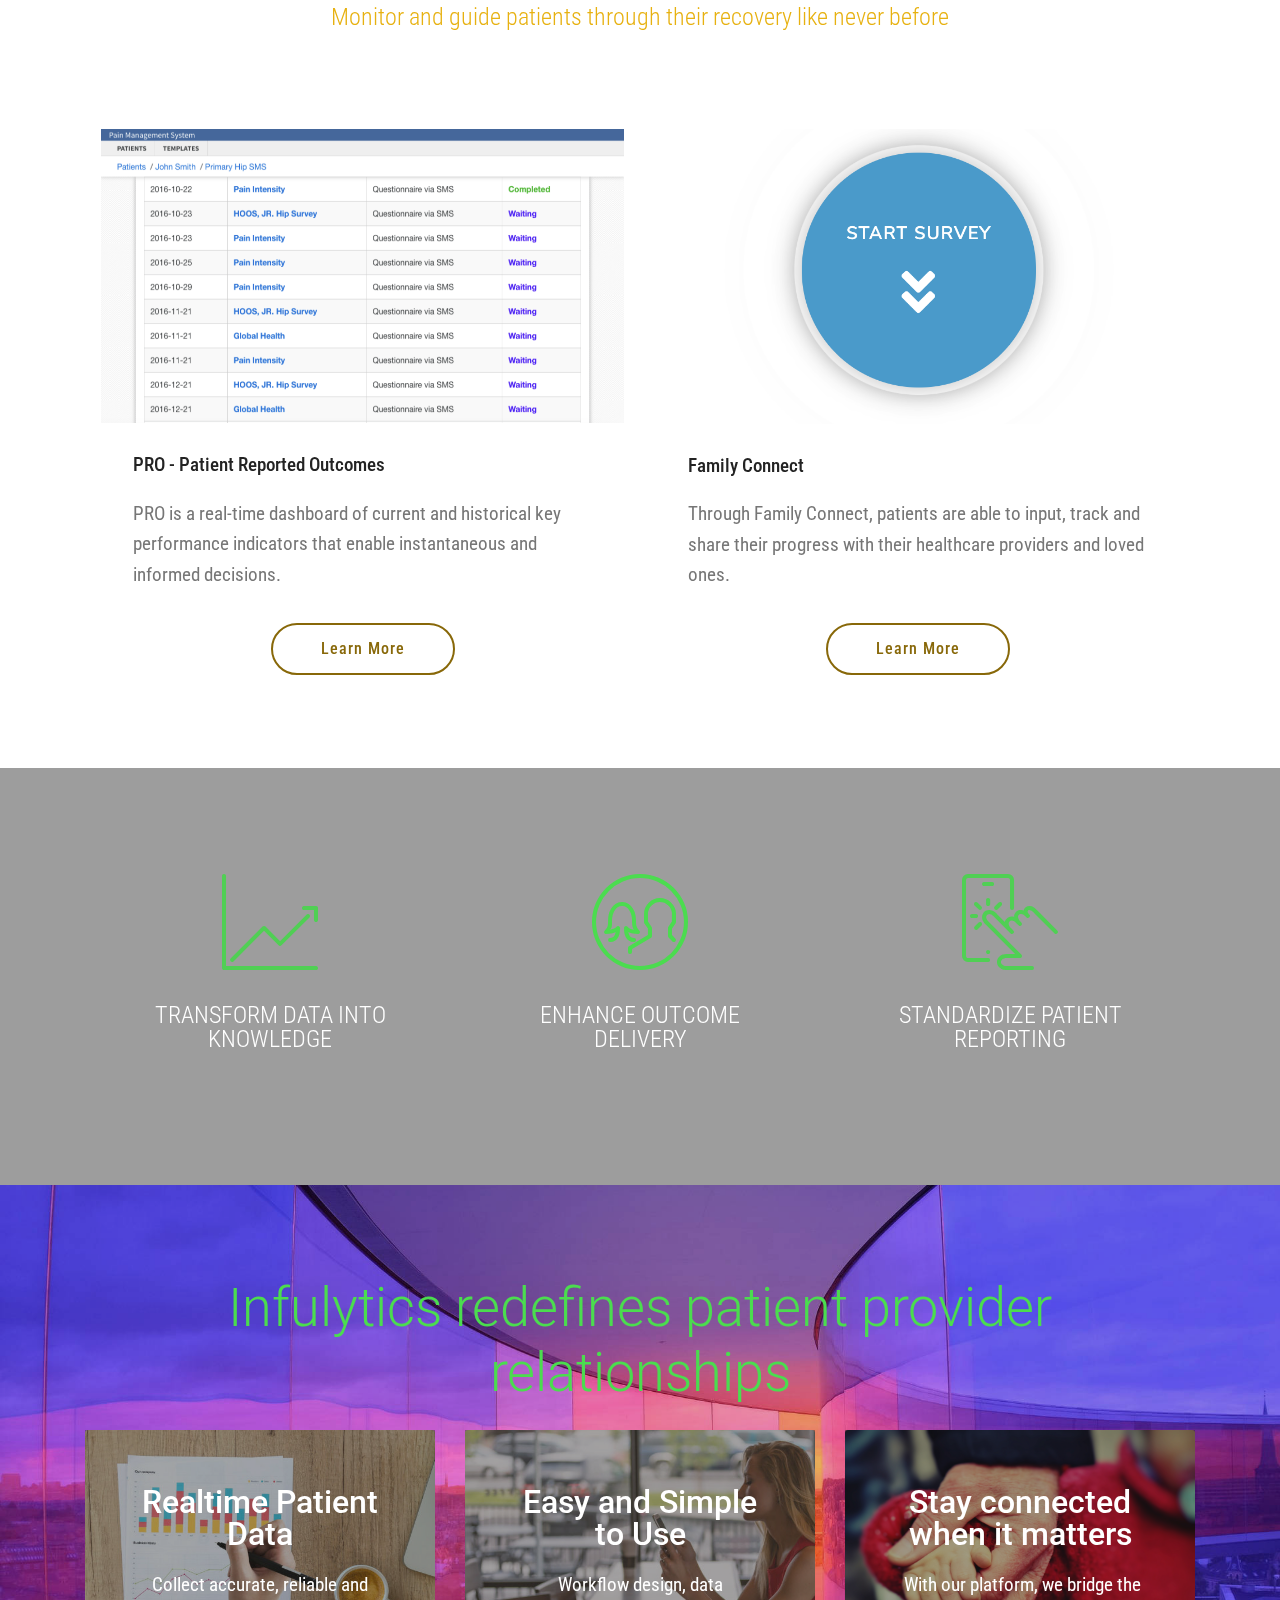
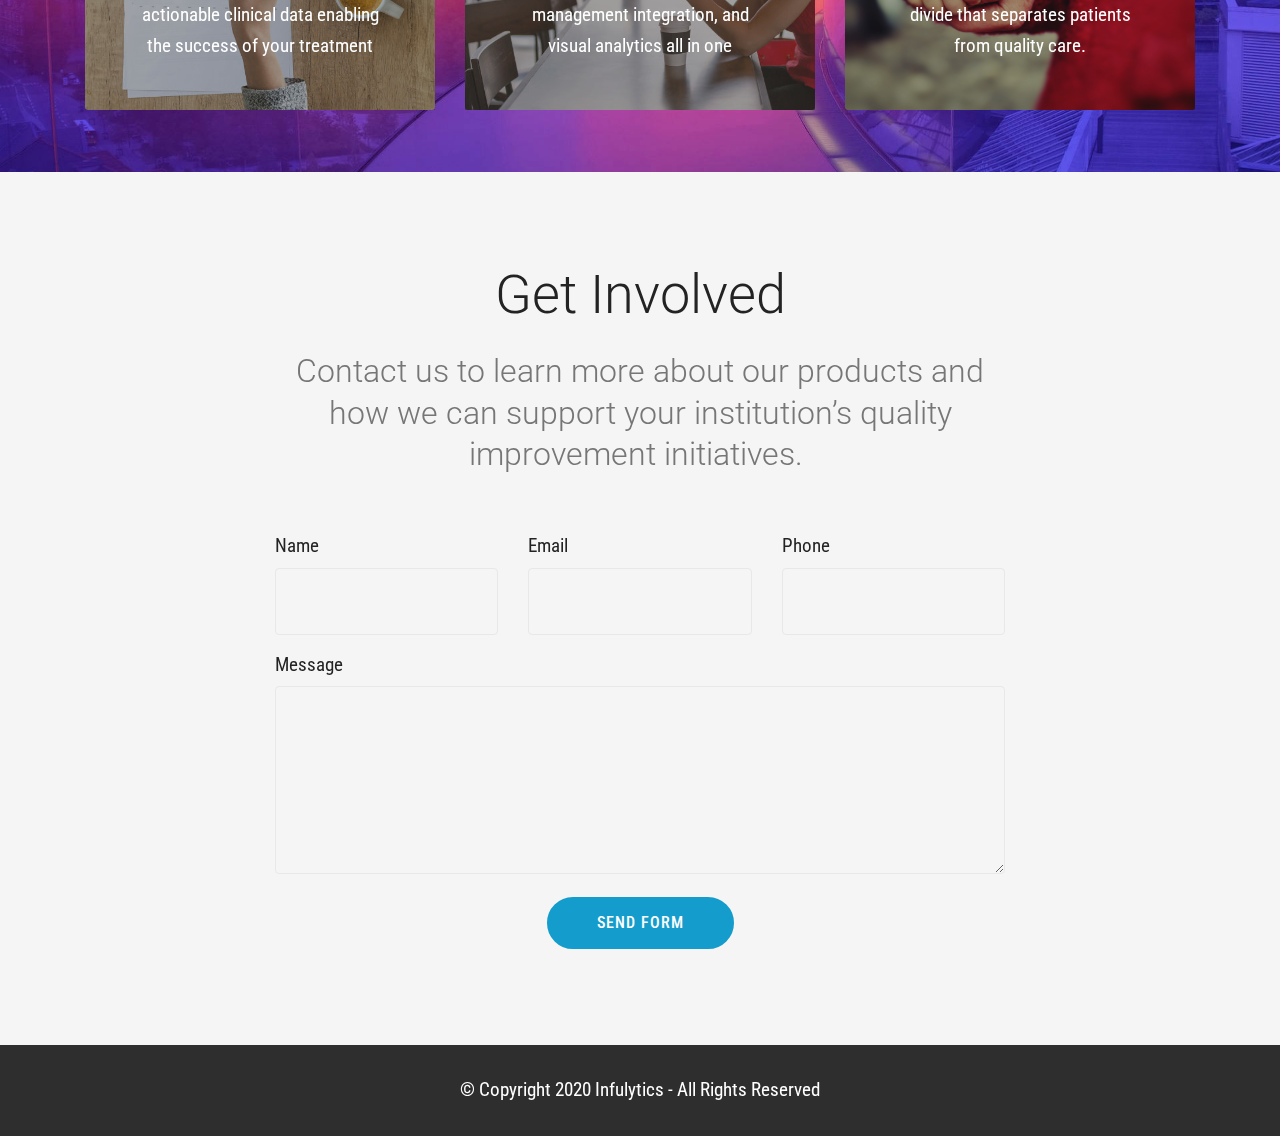
==== commit e0d03469: "Added team section" ====
--- a/index.html
+++ b/index.html
@@ -68,13 +68,13 @@
                 </li>
                 <li class="nav-item dropdown">
                     <a class="nav-link link text-black dropdown-toggle display-4" href="Product.html" data-toggle="dropdown-submenu" aria-expanded="false">Products</a><div class="dropdown-menu"><a class="text-black dropdown-item display-4" href="PRO.html">PRO</a><a class="text-black dropdown-item display-4" href="Family Connect.html">Family Connect</a></div>
-                </li></ul>
+                </li><li class="nav-item"><a class="nav-link link text-black display-4" href="About.html" aria-expanded="true">About</a></li></ul>
             <div class="navbar-buttons mbr-section-btn"><a class="btn btn-sm btn-secondary-outline display-4" href="index.html#form1-1i">Contact</a></div>
         </div>
     </nav>
 </section>
 
-<section class="engine"><a href="https://mobirise.info/q">free responsive website templates</a></section><section class="header9 cid-rr8KLVEn9S mbr-fullscreen mbr-parallax-background" id="header9-3">
+<section class="engine"><a href="https://mobirise.info/a">online website builder</a></section><section class="header9 cid-rr8KLVEn9S mbr-fullscreen mbr-parallax-background" id="header9-3">
 
     
 
@@ -313,7 +313,7 @@
         <div class="row justify-content-center">
             <div class="media-container-column col-lg-8" data-form-type="formoid">
                 <!---Formbuilder Form--->
-                <form action="https://mobirise.com/" method="POST" class="mbr-form form-with-styler" data-form-title="Mobirise Form"><input type="hidden" name="email" data-form-email="true" value="KFswo03TqrS0lpAhjN0N2Weiwfw6t0/qBKhJRJstZPlVspRW/x9QvGOLEdxEW08WN7OH15hKAUdDK7bUTdeyJFE4fNEc7LzmWIUKNO1tjp6+p51Xkawea8w5+m+5hAGs">
+                <form action="https://mobirise.com/" method="POST" class="mbr-form form-with-styler" data-form-title="Mobirise Form"><input type="hidden" name="email" data-form-email="true" value="Xo09SA+yEb5JaaiTNHyR6s8mfwIj4TU5ul6LnrsPklGCfvESVIDcHvhNLidKShOAbU3sP8wjxuPmiBJ66aPysosWnKkNuchGld0BpqcPYTJtr3pP4U87At4B40IJvoOL">
                     <div class="row row-sm-offset">
                         <div hidden="hidden" data-form-alert="" class="alert alert-success col-12">Thanks for filling out the form!</div>
                         <div hidden="hidden" data-form-alert-danger="" class="alert alert-danger col-12">
--- a/assets/mobirise/css/mbr-additional.css
+++ b/assets/mobirise/css/mbr-additional.css
@@ -1699,53 +1699,74 @@
 .cid-rr8KXM3dOn .dropdown-item:hover {
   color: #767676 !important;
 }
-.cid-rRVvTEn6E4 {
-  padding-top: 120px;
-  padding-bottom: 120px;
-  background-color: #ffffff;
-}
-.cid-rRVvTEn6E4 .carousel-item {
+.cid-rXQnD4tlIr {
+  background-image: url("../../../assets/images/background4.jpg");
+}
+.cid-rXQnD4tlIr .media-container-row {
+  flex-direction: row-reverse;
+  -webkit-flex-direction: row-reverse;
+}
+@media (min-width: 992px) {
+  .cid-rXQnD4tlIr .mbr-figure {
+    padding-right: 4rem;
+    padding-right: 0;
+    padding-left: 4rem;
+  }
+}
+@media (max-width: 991px) {
+  .cid-rXQnD4tlIr .mbr-figure {
+    padding-bottom: 3rem;
+  }
+}
+@media (max-width: 767px) {
+  .cid-rXQnD4tlIr .mbr-text {
+    text-align: center;
+  }
+}
+.cid-rXQnD4tlIr H1 {
+  color: #232323;
+}
+.cid-rXQnD4tlIr .mbr-text,
+.cid-rXQnD4tlIr .mbr-section-btn {
+  color: #232323;
+}
+.cid-rXQofRt4bq {
+  padding-top: 60px;
+  padding-bottom: 60px;
+  background-image: url("../../../assets/images/background3.jpg");
+}
+.cid-rXQofRt4bq .testimonials-container {
+  margin: 0 auto;
+}
+.cid-rXQofRt4bq .testimonials-container .testimonials-item {
   justify-content: center;
+  margin-top: 3rem;
   -webkit-justify-content: center;
 }
-.cid-rRVvTEn6E4 .carousel-item.active,
-.cid-rRVvTEn6E4 .carousel-item-next,
-.cid-rRVvTEn6E4 .carousel-item-prev {
-  display: flex;
-}
-.cid-rRVvTEn6E4 .carousel-controls a {
-  transition: opacity .5s;
-  font-size: 2rem;
-}
-.cid-rRVvTEn6E4 .carousel-controls a span {
-  position: absolute;
-  top: 180px;
-  padding: 10px;
-  border-radius: 50%;
-  color: #585858;
-  background: #c8c6c6;
-  opacity: .5;
-}
-.cid-rRVvTEn6E4 .carousel-controls a:hover span {
-  opacity: 1;
-}
-.cid-rRVvTEn6E4 .user_image {
-  width: 200px;
-  height: 200px;
-  margin-bottom: 1.6rem;
+.cid-rXQofRt4bq .testimonials-container .testimonials-item .user {
+  background: #ffffff;
+}
+.cid-rXQofRt4bq .testimonials-container .testimonials-item .user.row {
+  margin: 0;
+}
+.cid-rXQofRt4bq .testimonials-container .testimonials-item .user .user_image {
+  width: 150px;
+  height: 150px;
   overflow: hidden;
-  border-radius: 50%;
-  margin: 0 auto 2rem auto;
-}
-.cid-rRVvTEn6E4 .user_image img {
+  margin: 2rem auto 2rem auto;
+}
+.cid-rXQofRt4bq .testimonials-container .testimonials-item .user .user_image img {
   width: 100%;
   min-width: 100%;
   min-height: 100%;
 }
-@media (max-width: 230px) {
-  .cid-rRVvTEn6E4 .user_image {
-    width: 100%;
-    height: auto;
+.cid-rXQofRt4bq .testimonials-container .testimonials-item .user .testimonials-caption {
+  padding: 2rem;
+}
+@media (max-width: 260px) {
+  .cid-rXQofRt4bq .user_image {
+    width: 100% !important;
+    height: auto !important;
   }
 }
 .cid-rRVyWnnBLo {
--- a/assets/mobirise/css/mbr-additional.css
+++ b/assets/mobirise/css/mbr-additional.css
@@ -1699,53 +1699,74 @@
 .cid-rr8KXM3dOn .dropdown-item:hover {
   color: #767676 !important;
 }
-.cid-rRVvTEn6E4 {
-  padding-top: 120px;
-  padding-bottom: 120px;
-  background-color: #ffffff;
-}
-.cid-rRVvTEn6E4 .carousel-item {
+.cid-rXQnD4tlIr {
+  background-image: url("../../../assets/images/background4.jpg");
+}
+.cid-rXQnD4tlIr .media-container-row {
+  flex-direction: row-reverse;
+  -webkit-flex-direction: row-reverse;
+}
+@media (min-width: 992px) {
+  .cid-rXQnD4tlIr .mbr-figure {
+    padding-right: 4rem;
+    padding-right: 0;
+    padding-left: 4rem;
+  }
+}
+@media (max-width: 991px) {
+  .cid-rXQnD4tlIr .mbr-figure {
+    padding-bottom: 3rem;
+  }
+}
+@media (max-width: 767px) {
+  .cid-rXQnD4tlIr .mbr-text {
+    text-align: center;
+  }
+}
+.cid-rXQnD4tlIr H1 {
+  color: #232323;
+}
+.cid-rXQnD4tlIr .mbr-text,
+.cid-rXQnD4tlIr .mbr-section-btn {
+  color: #232323;
+}
+.cid-rXQofRt4bq {
+  padding-top: 60px;
+  padding-bottom: 60px;
+  background-image: url("../../../assets/images/background3.jpg");
+}
+.cid-rXQofRt4bq .testimonials-container {
+  margin: 0 auto;
+}
+.cid-rXQofRt4bq .testimonials-container .testimonials-item {
   justify-content: center;
+  margin-top: 3rem;
   -webkit-justify-content: center;
 }
-.cid-rRVvTEn6E4 .carousel-item.active,
-.cid-rRVvTEn6E4 .carousel-item-next,
-.cid-rRVvTEn6E4 .carousel-item-prev {
-  display: flex;
-}
-.cid-rRVvTEn6E4 .carousel-controls a {
-  transition: opacity .5s;
-  font-size: 2rem;
-}
-.cid-rRVvTEn6E4 .carousel-controls a span {
-  position: absolute;
-  top: 180px;
-  padding: 10px;
-  border-radius: 50%;
-  color: #585858;
-  background: #c8c6c6;
-  opacity: .5;
-}
-.cid-rRVvTEn6E4 .carousel-controls a:hover span {
-  opacity: 1;
-}
-.cid-rRVvTEn6E4 .user_image {
-  width: 200px;
-  height: 200px;
-  margin-bottom: 1.6rem;
+.cid-rXQofRt4bq .testimonials-container .testimonials-item .user {
+  background: #ffffff;
+}
+.cid-rXQofRt4bq .testimonials-container .testimonials-item .user.row {
+  margin: 0;
+}
+.cid-rXQofRt4bq .testimonials-container .testimonials-item .user .user_image {
+  width: 150px;
+  height: 150px;
   overflow: hidden;
-  border-radius: 50%;
-  margin: 0 auto 2rem auto;
-}
-.cid-rRVvTEn6E4 .user_image img {
+  margin: 2rem auto 2rem auto;
+}
+.cid-rXQofRt4bq .testimonials-container .testimonials-item .user .user_image img {
   width: 100%;
   min-width: 100%;
   min-height: 100%;
 }
-@media (max-width: 230px) {
-  .cid-rRVvTEn6E4 .user_image {
-    width: 100%;
-    height: auto;
+.cid-rXQofRt4bq .testimonials-container .testimonials-item .user .testimonials-caption {
+  padding: 2rem;
+}
+@media (max-width: 260px) {
+  .cid-rXQofRt4bq .user_image {
+    width: 100% !important;
+    height: auto !important;
   }
 }
 .cid-rRVyWnnBLo {
